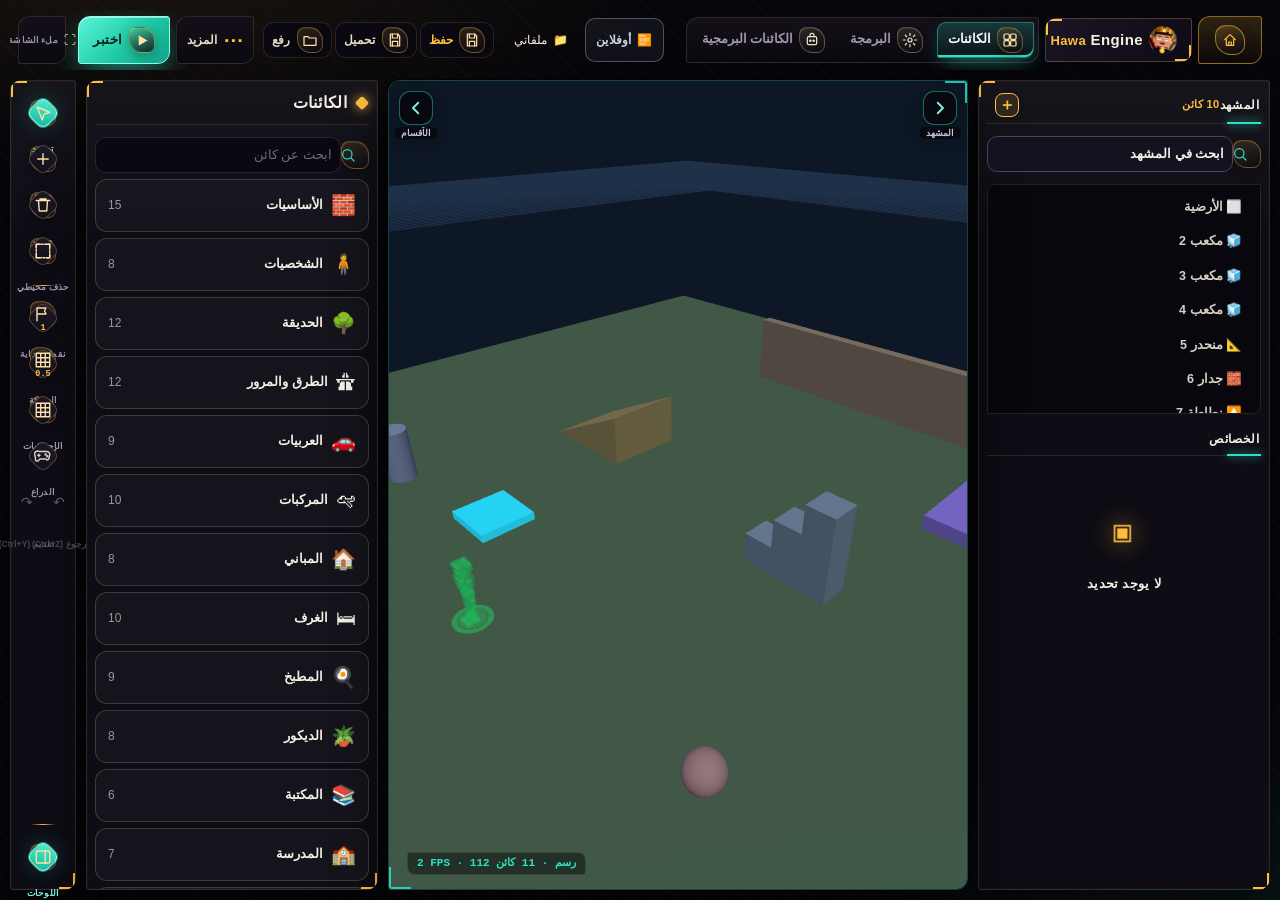
==== build.html @ 1b5aeb1d "Add files via upload" ====
<!DOCTYPE html>
<html lang="ar" dir="rtl">
<head>
<meta charset="utf-8">
<meta name="viewport" content="width=device-width,initial-scale=1,maximum-scale=1,user-scalable=no,viewport-fit=cover">
<meta name="mobile-web-app-capable" content="yes">
<meta name="apple-mobile-web-app-capable" content="yes">
<meta name="apple-mobile-web-app-status-bar-style" content="black-translucent">
<title>Build</title>
<script>(function(){if(/[?&]test(mode)?(&|=|$)/.test(location.search)){try{sessionStorage.removeItem("hawa_test_ok")}catch(e){}location.replace("build.html");}})();</script>
<link rel="icon" type="image/png" href="favicon.png">
<link rel="icon" type="image/png" sizes="32x32" href="favicon-32.png">
<link rel="apple-touch-icon" href="favicon-180.png">
<meta name="description" content="Hawa Engine — محرك ألعاب مصري لبناء وتشغيل ألعاب 3D أونلاين وأوفلاين بسهولة.">
<meta property="og:title" content="Hawa Engine">
<meta property="og:description" content="محرك ألعاب مصري — بناء وتشغيل ألعاب ثلاثية الأبعاد مع دعم الأونلاين.">
<meta property="og:image" content="favicon.png">
<meta property="og:type" content="website">
<meta name="twitter:card" content="summary">
<meta name="twitter:title" content="Hawa Engine">
<meta name="twitter:description" content="محرك ألعاب مصري لبناء وتشغيل ألعاب 3D.">

<link rel="stylesheet" href="style.css">
<script src="hawa-fx.js"></script>
<link rel="manifest" href="manifest.json">
<meta name="theme-color" content="#0b0912">
<meta name="mobile-web-app-capable" content="yes">
<meta name="apple-mobile-web-app-capable" content="yes">
<meta name="apple-mobile-web-app-title" content="Hawa">
<link rel="apple-touch-icon" href="favicon-180.png">
</head>
<body>
<!-- تبديل الواجهة على الموبايل في الاختبار النصفي: بناء مؤقت ⇄ اختبار حي -->
<div id="mobViewSw">
  <button type="button" data-v="build" class="on">وضع البناء المؤقت</button>
  <button type="button" data-v="live">اختبار</button>
</div>

<!-- ================= طبقة البناء (Build) ================= -->
<div id="app">
  <header id="bar">
    <a id="bHome" class="home-btn hawa-icon-btn" href="./" title="الرئيسية"><span class="hawa-ico-frame" data-ic="home"></span><i>الرئيسية</i></a>
    <div class="brand"><span class="logo"><img src="logo.png" alt="Hawa"></span><div><b>Hawa</b> Engine<small>v2.25 · بناء</small></div></div>

    <nav class="tabs" id="secs">
      <button data-sec="objects" class="on"><span data-ic="objects"></span>الكائنات</button>
      <button data-sec="prog"><span data-ic="prog"></span>البرمجة</button>
      <button data-sec="sobj"><span data-ic="sobj"></span>الكائنات البرمجية</button>
    </nav>

    <div class="grow"></div>

    <button id="bPlayNet" type="button" class="playnet-chip" title="حالة المشروع">❓<i>—</i></button>
    <button id="bMyFiles" type="button" title="ملفاتي">📁<i>ملفاتي</i></button>

    <div class="seg seg-proj">
      <button id="bSave" title="حفظ فوري (الحفظ تلقائي دائماً)"><span data-ic="save"></span><i>حفظ</i></button>
      <button id="bProjDown" title="تحميل المشروع"><span data-ic="save"></span><i>تحميل</i></button>
      <button id="bProjUp" title="رفع المشروع"><span data-ic="load"></span><i>رفع</i></button>
    </div>
    <details class="menu" id="barMenu">
      <summary title="المزيد"><span>⋯</span><i>المزيد</i></summary>
      <div class="menu-pop">
        <button id="bSaveMenu" title="حفظ فوري (الحفظ تلقائي دائماً)" data-proxy="bSave"><span data-ic="save"></span><i>حفظ فوري</i></button>
        <button id="bStorage" title="عرض التخزين">💾<i>عرض التخزين</i></button>
        <button id="bConvert" class="go convert-btn" type="button" title="تحويل إلى لعبة">📦<i>تحويل إلى لعبة</i></button>
        <button id="bWipe" class="danger-btn" title="حذف المشروع والبدا من جديد">🗑<i>حذف المشروع والبدا من جديد</i></button>
      </div>
    </details>
    <button id="bTest" class="go" title="اختبر (P)"><span data-ic="play"></span>اختبر</button>
    <button id="bFullscreen" type="button" title="ملء الشاشة">⛶</button>
  </header>

  <!-- شريط الأدوات الجانبي -->
  <nav id="rail">
    <div class="rail-group" id="tools">
      <button data-tool="select" class="on" title="تحديد"><span data-ic="cursor"></span></button>
      <button data-tool="place" title="وضع"><span data-ic="plus"></span></button>
      <button data-tool="delete" title="حذف"><span data-ic="trash"></span></button>
      <button data-tool="boxdel" title="حذف محيطي"><span data-ic="marquee"></span></button>
    </div>
    <div class="rail-group">
      <button id="bSpawns" title="نقط البداية"><span data-ic="flag"></span><span class="snap-l" id="spawnN">0</span></button>
      <button id="bSnap" title="الشبكة"><span data-ic="grid"></span><span class="snap-l">0.5</span></button>
      <button id="bCoordRail" title="الإحداثيات"><span data-ic="grid"></span></button>
      <button id="bPadRail" type="button" class="pad-rail-btn" title="تفعيل الدراع (كونترولر بلايستيشن)"><span class="pad-ico"><svg viewBox="0 0 24 24" aria-hidden="true" fill="none" stroke="currentColor" stroke-width="2" stroke-linecap="round" stroke-linejoin="round"><path d="M7 6h10a4 4 0 0 1 3.9 4.9l-1 4.2A2.5 2.5 0 0 1 17.5 17.5l-1.4-1.6H7.9l-1.4 1.6A2.5 2.5 0 0 1 2.1 15.1l-1-4.2A4 4 0 0 1 7 6z"/><path d="M6.5 9.5v3M5 11h3"/><circle cx="15.5" cy="10" r=".7" fill="currentColor"/><circle cx="17.7" cy="12.2" r=".7" fill="currentColor"/></svg></span><i class="bcap">الدراع</i></button>
      <div class="rail-hist" id="railHist">
        <button id="bUndo" type="button" title="رجوع (Ctrl+Z)" aria-label="رجوع">↶</button>
        <button id="bRedo" type="button" title="تقديم (Ctrl+Y)" aria-label="تقديم">↷</button>
      </div>
      <div id="padStatLine" class="pad-stat-line" hidden></div>
    </div>
    <div class="rail-group bottom">
      <button id="bPar" class="on" title="اللوحات"><span data-ic="panel"></span></button>
    </div>
  </nav>

  <!-- لوحة الأقسام اليسرى -->
  <aside id="dock">
    <div class="dock-head"><span id="dockTitle">الكائنات</span><button type="button" class="m-close" data-m-close aria-label="إغلاق">✕</button></div>
    <div id="mSecs" class="m-secs">
      <button type="button" data-sec="objects" class="on"><span data-ic="objects"></span>الكائنات</button>
      <button type="button" data-sec="prog"><span data-ic="prog"></span>البرمجة</button>
      <button type="button" data-sec="sobj"><span data-ic="sobj"></span>الكائنات البرمجية</button>
    </div>

    <div id="catP">
      <div class="search"><span data-ic="search"></span><input id="q" placeholder="ابحث عن كائن"></div>
      <div id="grid"></div>
    </div>

    <div id="progP" hidden>
      <div class="sub"><span>ملفات البرمجة</span><span id="pCount" class="mut">0</span></div>
      <div class="row">
        <button id="pNew" class="pri">＋ ملف جديد</button>
        <button id="pUp">⬆ رفع</button>
        <button id="pAuto" title="تلقائي">⬇</button>
        <button type="button" id="pNewFolder" class="media-btn mf-newdir" title="مجلد جديد">＋ مجلد</button>
        <button type="button" id="pEnterBtn" class="media-btn" hidden>➕ ادخال</button>
        <button type="button" id="pEnterOk" class="media-btn" hidden disabled>تأكيد (0)</button>
      </div>
      <div id="pCrumb" class="mf-crumb sf-crumb"></div>
      <div id="pList"></div>
    </div>

    <div id="sobjP" hidden>
      <div class="sub"><span>كائنات برمجية</span><span id="sCount" class="mut">0</span></div>
      <div class="row sobj-toolbar">
        <button id="sNew" class="pri">＋ كائن جديد</button>
        <button id="sUp">⬆ رفع</button>
        <button id="sAuto" title="تلقائي">⬇</button>
        <button type="button" id="sNewFolder" class="media-btn mf-newdir" title="مجلد جديد">＋ مجلد</button>
        <button type="button" id="sEnterBtn" class="media-btn" hidden>➕ ادخال</button>
        <button type="button" id="sEnterOk" class="media-btn" hidden disabled>تأكيد (0)</button>
        <button type="button" id="sUnitView" class="unit-viewer-btn" title="عارض الوحدة">عارض الوحده الافتراضيه</button>
      </div>
      <div id="sCrumb" class="mf-crumb sf-crumb"></div>
      <div id="sList"></div>
    </div>
  </aside>

  <!-- منطقة العرض -->
  <main id="vp">
    <canvas id="cv"></canvas>
    <button type="button" id="tglDock" class="pnl-tgl pnl-tgl-l" title="إخفاء / إظهار نافذة الأقسام" aria-label="إخفاء أو إظهار نافذة الأقسام"><svg viewBox="0 0 24 24" aria-hidden="true"><path d="M15 5l-7 7 7 7"/></svg></button>
    <button type="button" id="tglSide" class="pnl-tgl pnl-tgl-r" title="إخفاء / إظهار نافذة المشهد" aria-label="إخفاء أو إظهار نافذة المشهد"><svg viewBox="0 0 24 24" aria-hidden="true"><path d="M15 5l-7 7 7 7"/></svg></button>

    <div id="modeChip" class="chip-top" hidden></div>
    <div id="marqueeBox" hidden></div>

    <div id="gz" hidden>
      <div class="gz-row">
        <div class="gseg">
          <button data-g="move" class="on" title="نقل"><span class="ico" data-ic="move"></span><i>نقل</i></button>
          <button data-g="rotate" title="تدوير"><span class="ico" data-ic="rotate"></span><i>تدوير</i></button>
          <button data-g="scale" title="حجم"><span class="ico" data-ic="scale"></span><i>حجم</i></button>
        </div>
        <div class="gseg">
          <button id="gUp" data-a="up" title="طلوع"><span class="ico" data-ic="up"></span><i>طلوع</i></button>
          <button id="gDown" data-a="down" title="نزول"><span class="ico" data-ic="down"></span><i>نزول</i></button>
          <button id="gVis" data-a="vis" title="إظهار / إخفاء"><span class="ico" data-ic="eye"></span><i id="gVisT">إخفاء</i></button>
        </div>
        <div class="gseg">
          <button id="gParams" title="بارامترات" style="display:none"><span class="ico" data-ic="prog"></span><i>بارامترات</i></button>
          <button id="gDup" title="نسخ"><span class="ico" data-ic="copy"></span><i>نسخ</i></button>
          <button id="gDel" class="red" title="حذف"><span class="ico" data-ic="trash"></span><i>حذف</i></button>
        </div>
      </div>
      <div id="gzHint" class="gz-hint"></div>
    </div>

    <div id="paramPanel" class="param-panel" hidden>
      <div class="param-hd"><span id="paramTitle">بارامترات</span><button type="button" id="paramClose" title="إغلاق">✕</button></div>
      <div id="paramBody" class="param-body"></div>
    </div>
    <div id="coordPanel" class="coord-panel" hidden>
      <div class="cp-blk"><div class="cp-t">📷 الكاميرا</div>
        <div class="cp-row"><b>X</b><span id="kx">0.000</span></div>
        <div class="cp-row"><b>Y</b><span id="ky">0.000</span></div>
        <div class="cp-row"><b>Z</b><span id="kz">0.000</span></div>
      </div>
      <div class="cp-blk"><div class="cp-t">🎯 المحدد</div>
        <div class="cp-row"><b>X</b><span id="cx">0.000</span></div>
        <div class="cp-row"><b>Y</b><span id="cy">0.000</span></div>
        <div class="cp-row"><b>Z</b><span id="cz">0.000</span></div>
        <div class="cp-row mut" id="cName">—</div>
      </div>
      <button type="button" id="dropBtn" class="cp-drop">⬇ إسقاط</button>
      <div id="dropBlk" class="cp-blk" hidden><div class="cp-t">📍 النقطة</div>
        <div class="cp-row"><b>X</b><span id="dx">0.000</span></div>
        <div class="cp-row"><b>Y</b><span id="dy">0.000</span></div>
        <div class="cp-row"><b>Z</b><span id="dz">0.000</span></div>
      </div>
    </div>
    <div id="crosshair" hidden>+</div>

    <div id="stat"></div>
    <div id="tip"></div>
  </main>

  <!-- لوحة المشهد والخصائص اليمين -->
  <aside id="side">
    <div class="sub"><span>المشهد</span><span id="objCount" class="mut">0 كائن</span><button type="button" id="hAddGrp" class="h-add" title="مجموعة جديدة (أب يضم كائنات)">＋</button><button type="button" class="m-close" data-m-close aria-label="إغلاق">✕</button></div>
    <div class="search"><span data-ic="search"></span><input id="hq" placeholder="ابحث في المشهد"></div>
    <div id="hier"></div>
    <div class="sub"><span>الخصائص</span></div>
    <div id="ins"></div>
  </aside>
</div>

<!-- ================= اختيار وضع الاختبار ================= -->
<div id="testChoice" hidden>
  <div class="tc-box">
    <div class="tc-hd">
      <b>وضع الاختبار</b>
      <button type="button" id="tcClose" title="إغلاق">✕</button>
    </div>
    <div class="tc-opts">
      <button type="button" id="tcFull" class="tc-opt">
        <span class="tc-ico">⛶</span>
        <span class="tc-title">اختبار ملء الشاشة</span>
      </button>
      <button type="button" id="tcBuild" class="tc-opt tc-opt-main">
        <span class="tc-ico">🗗</span>
        <span class="tc-title">اختبار مع شاشة البناء</span>
      </button>
    </div>
  </div>
</div>

<!-- ================= طبقة الاختبار (منفصلة تماماً) ================= -->
<div id="play" hidden>
  <div id="pvp"></div>
  <div id="pTop">
    <button id="pExit" class="stop"><span data-ic="stop"></span>خروج للبناء<kbd>P</kbd></button>
    <button type="button" id="pPopOut" class="p-dock-btn" title="فتح كنافذة مستقلة" hidden>⧉↗</button>
  </div>
  <div id="pHud">
    <div class="chip msg" id="pMsg" hidden></div>
  </div>
  <div id="pPrompt" class="prompt" hidden></div>
  <div id="pFps"></div>
  <div id="pHelp" hidden></div>
  <button type="button" id="pMic" title="المايك">
    <span class="mic-ico" aria-hidden="true">
      <svg class="r" viewBox="0 0 24 24" fill="none" stroke-width="2" stroke-linecap="round" stroke-linejoin="round"><path d="M12 1a3 3 0 0 0-3 3v8a3 3 0 0 0 6 0V4a3 3 0 0 0-3-3z"/><path d="M19 10v2a7 7 0 0 1-14 0v-2"/><line x1="12" y1="19" x2="12" y2="23"/><line x1="8" y1="23" x2="16" y2="23"/><line x1="4" y1="4" x2="20" y2="20"/></svg>
      <svg class="g" viewBox="0 0 24 24" fill="none" stroke-width="2" stroke-linecap="round" stroke-linejoin="round"><path d="M12 1a3 3 0 0 0-3 3v8a3 3 0 0 0 6 0V4a3 3 0 0 0-3-3z"/><path d="M19 10v2a7 7 0 0 1-14 0v-2"/><line x1="12" y1="19" x2="12" y2="23"/><line x1="8" y1="23" x2="16" y2="23"/></svg>
    </span>
    <kbd>B</kbd>
    <span class="mic-lbl">مكتوم</span>
    <span class="mic-bar"><i></i></span>
  </button>
  <div id="padSelfWarn" class="pad-self-warn" hidden>تم انقطاع اتصال الدراع قم بتوصيله الان</div>
  <div id="padWarnList" class="pad-warn-list" hidden></div>
  <div id="pResize" class="p-resize" hidden title="تغيير الحجم"></div>
</div>

<!-- ================= محرر الملفات ================= -->
<div id="ed" hidden>
  <div class="box">
    <div class="eh">
      <span id="edKind" class="tag">ملف برمجة</span>
      <input id="edName" placeholder="اسم الملف">
      <span class="grow"></span>
      <button type="button" id="edS" class="pri" onclick="try{window.__hawaSaveEd&&window.__hawaSaveEd()}catch(e){alert(e)}"><span data-ic="save"></span>حفظ</button>
      <button type="button" id="edD" class="red" title="حذف" onclick="try{window.__hawaDelEd&&window.__hawaDelEd()}catch(e){alert(e)}"><span data-ic="trash"></span></button>
      <button type="button" id="edX" title="إغلاق" onclick="try{window.__hawaCloseEd&&window.__hawaCloseEd()}catch(e){alert(e)}">✕</button>
    </div>
    <div id="edSaveMsg" role="status"></div>
    <div class="ed-tools"><button type="button" id="edClear" class="ed-clear" title="مسح الكود المكتوب">🧹 مسح الكود المكتوب</button></div>
    <div class="ed-wrap"><div id="edGut" class="ed-gut" aria-hidden="true"></div><textarea id="edT" spellcheck="false" wrap="off"></textarea></div>
  </div>
</div>
<input type="file" id="fl" accept="*/*" multiple hidden>
<div id="storageModal" hidden>
  <div class="storage-box">
    <div class="storage-hd"><b>التخزين المحلي</b><button type="button" id="storageClose">✕</button></div>
    <div id="storageBody" class="storage-body"></div>
  </div>
</div>
<input type="file" id="flProj" accept="*/*" hidden>

<!-- واجهة الموبايل -->
<div id="mBar" hidden>
  <button type="button" id="mDockBtn" aria-label="قائمة الكائنات والبرمجة"><span>☰</span><i>القائمة</i></button>
  <button type="button" id="mSideBtn" aria-label="المشهد والخصائص"><span>📋</span><i>المشهد</i></button>
  <button type="button" id="mStorageAct" hidden class="m-storage-act" aria-label="تفعيل التخزين"><span>📂</span><i>تفعيل التخزين</i></button>
  <span class="m-grow"></span>
  <button type="button" id="mMoreBtn" aria-label="المزيد"><span>⋯</span><i>المزيد</i></button>
  <button type="button" id="mTestBtn" class="go" aria-label="اختبر"><span>▶</span><i>اختبر</i></button>
</div>
<div id="mOverlay"></div>
<div id="mMore">
  <div class="mm-hd"><b>المزيد</b><button type="button" data-m-close aria-label="إغلاق">✕</button></div>
  <div class="mm-grid">
    <a id="mmHome" class="mm-home hawa-icon-btn" href="./"><span class="hawa-ico-frame" data-ic="home"></span>الرئيسية</a>
    <button type="button" data-proxy="bPlayNet"><span>🌐</span>أونلاين / أوفلاين</button>
    <button type="button" data-proxy="bSave"><span>💾</span>حفظ</button>
    <button type="button" data-proxy="bStorage"><span>🗂</span>عرض التخزين</button>
    <button type="button" data-proxy="bMyFiles"><span>📁</span>ملفاتي</button>
    <button type="button" data-proxy="bProjDown"><span>⬇</span>تحميل المشروع</button>
    <button type="button" data-proxy="bProjUp"><span>⬆</span>رفع المشروع</button>
    <button type="button" data-proxy="bConvert" class="mm-convert"><span>📦</span>تحويل إلى لعبة</button>
    <button type="button" data-proxy="bFullscreen"><span>⛶</span>ملء الشاشة</button>
    <button type="button" data-proxy="bWipe" class="mm-danger"><span>🗑</span>حذف المشروع والبدا من جديد</button>
  </div>
</div>
<div id="mTouch" hidden>
  <div id="mJoy"><i id="mJoyKnob"></i></div>
  <div id="mAct">
    <button type="button" id="mJump">قفز</button>
    <button type="button" id="mRun">جري</button>
  </div>
</div>


<div id="myFilesModal" class="hawa-modal" hidden>
    <div class="mf-panel">
      <div class="mf-hd">
        <h3 id="mfTitle">ملفاتي</h3>
        <button type="button" id="mfClose" title="إغلاق">✕</button>
      </div>
      <div class="mf-tools">
        <input type="search" id="mfSearch" placeholder="بحث بالاسم…" autocomplete="off">
        <label class="media-btn mf-up">⬆ رفع<input type="file" id="mfUpload" multiple accept="image/*,audio/*,video/*,.pdf,application/pdf" hidden></label>
        <button type="button" id="mfNewFolder" class="media-btn mf-newdir" hidden>＋ مجلد</button>
        <button type="button" id="mfEnterBtn" class="media-btn" hidden>➕ ادخال</button>
      </div>
      <div id="mfCrumb" class="mf-crumb"></div>
      <div id="mfFilters" class="mf-filters">
        <button type="button" class="mf-chip" data-mf-kind="audio">🔊 الأصوات</button>
        <button type="button" class="mf-chip" data-mf-kind="image">🖼 الصور</button>
        <button type="button" class="mf-chip" data-mf-kind="video">🎬 الفيديوهات</button>
        <button type="button" class="mf-chip" data-mf-kind="other">📎 أخرى</button>
      </div>
      <p id="mfHint" hidden></p>
      <div id="mfList" class="mf-list"></div>
      <div class="mf-ft">
        <span class="mut small" id="mfCount">0 ملف</span>
        <button type="button" id="mfEnterOk" hidden disabled>تأكيد (0)</button>
        <button type="button" id="mfCancelPick" hidden>إلغاء الاختيار</button>
      </div>
    </div>
  </div>
<div id="spawnsModal" class="hawa-modal" hidden>
    <div class="sp-panel">
      <div class="sp-hd">
        <h3>نقط البداية</h3>
        <button type="button" id="spClose">✕</button>
      </div>
      <div class="sp-body">
        <section class="sp-half" id="spOffSection">
          <h4>🟢 أوفلاين </h4>
          <div id="spOffList" class="sp-list"></div>
          <button type="button" class="go" id="spOffPlace">وضع نقطة أوفلاين</button>
        </section>
        <section class="sp-half" id="spOnSection">
          <h4>🔴 أونلاين <span class="mut small" id="spOnCount">(0/8)</span></h4>
          <div id="spOnList" class="sp-list"></div>
          <button type="button" class="go" id="spOnPlace">وضع نقطة أونلاين</button>
        </section>
      </div>
      <div class="sp-ft" style="flex-direction:column;align-items:stretch;gap:10px">
        <div id="spRoomSettings" class="sp-room-set" hidden>
          <div style="font-weight:800;font-size:12px;margin-bottom:6px;color:#c4b5fd">إعدادات الرووم (أونلاين)</div>
          <label class="sp-ai" style="display:flex;align-items:center;gap:8px;flex-wrap:wrap">
            <input type="checkbox" id="spMinEnable"> تفعيل حد أدنى للانضمام
            <span class="mut small" id="spMinHint"></span>
          </label>
          <label class="sp-ai" style="display:flex;align-items:center;gap:8px;flex-wrap:wrap;margin-top:4px">
            حد أدنى للاعبين
            <input type="number" id="spMinPlayers" min="2" max="7" value="2" style="width:64px;padding:4px 6px;border-radius:6px;border:1px solid #3a3150;background:#0a0810;color:#f4efe4">
            <span class="mut small">(من 2 وأقل من عدد نقاط البداية — 1 = أوفلاين)</span>
          </label>
          <label class="sp-ai" style="display:flex;align-items:center;gap:8px;margin-top:4px">
            <input type="checkbox" id="spFillExact"> الحد = عدد النقاط
            <span class="mut small">الرووم لازم يتملي بكل نقاط البداية</span>
          </label>
          <div class="mut small" id="spRoomSummary" style="margin-top:4px;color:#a5b4fc"></div>
        </div>
      </div>
    </div>
  </div>

<div id="padGate" class="pad-gate" hidden>
  <div class="pg-box">
    <div class="pg-hd"><b>🎮 انتظار الدراع</b></div>
    <div id="padGateStatus" class="pg-status"></div>
        <div id="padGateList" class="pg-list"></div>
    <button type="button" id="padGateCancel" class="pg-cancel">إلغاء</button>
  </div>
</div>
<script src="three.min.js"></script>
<script src="jszip.min.js"></script>
<script src="peerjs.min.js"></script>
<script src="engine.js"></script>
<script>
(function(){var m=document.getElementById('barMenu');if(!m)return;
document.addEventListener('pointerdown',function(e){if(m.open&&!m.contains(e.target))m.removeAttribute('open')});
m.addEventListener('click',function(e){if(e.target.closest('.menu-pop button'))setTimeout(function(){m.removeAttribute('open')},0)});
document.addEventListener('keydown',function(e){if(e.key==='Escape')m.removeAttribute('open')});})();
</script>
<script>
(function(){function go(e){var a=e.currentTarget;e.preventDefault();try{var s=document.getElementById('bSave');if(s)s.click()}catch(_){}
setTimeout(function(){location.href=a.getAttribute('href')},120)}
['bHome','mmHome'].forEach(function(id){var el=document.getElementById(id);if(el)el.addEventListener('click',go)})})();
</script>
<script>
(function(){
  var SEL=['#rail button[title]','#bar > button[title]','#bar .seg button[title]','.pnl-tgl[title]','#progP .row button[title]','#sobjP .row button[title]'];
  function addCaps(){
    document.querySelectorAll(SEL.join(',')).forEach(function(b){
      if(b.querySelector('i')) return;
      var tx=''; b.childNodes.forEach(function(n){ if(!(n.nodeType===1 && n.classList && n.classList.contains('snap-l'))) tx+=n.textContent||''; });
      if(tx.replace(/\s+/g,'').length>2) return;
      var title=(b.getAttribute('title')||'').trim();
      if(b.id==='tglDock') title='الأقسام'; else if(b.id==='tglSide') title='المشهد';
      if(!title||b.classList.contains('m-close')||title.indexOf('إغلاق')>=0) return;
      var cap=document.createElement('i'); cap.className='bcap'; cap.textContent=title;
      b.appendChild(cap);
    });
  }
  addCaps();
})();
</script>
</body>
</html>
---- style.css ----
:root{
  --bg:#06050a;--pan:#0e0c14;--pan2:#14111c;--card:#1b1726;--card2:#272035;
  --line:rgba(255,214,150,.13);--line2:rgba(255,214,150,.24);
  --tx:#f4efe4;--mu:#a199ae;--acc:#2de2c4;--gold:#ffbe3d;
  --ok:#2fd27a;--okbg:rgba(47,210,122,.12);--okbd:rgba(47,210,122,.55);
  --bad:#ff4d6d;--badbg:rgba(255,77,109,.10);--badbd:rgba(255,77,109,.5);
  --r:12px;--shadow:0 12px 34px rgba(0,0,0,.42)
}
*{box-sizing:border-box;margin:0;padding:0}
[hidden]{display:none!important}
html,body{height:100%;overflow:hidden;background:var(--bg);color:var(--tx);font:13px/1.55 Cairo,Tahoma,"Segoe UI",sans-serif;user-select:none}

/* ================= سكرول موحّد لكل المحرك ================= */
*{scrollbar-width:thin;scrollbar-color:#3d3454 transparent}
*::-webkit-scrollbar{width:8px;height:8px}
*::-webkit-scrollbar-track{background:transparent}
*::-webkit-scrollbar-thumb{background:#3d3454;border-radius:8px;border:2px solid transparent;background-clip:padding-box}
*::-webkit-scrollbar-thumb:hover{background:#52486e;background-clip:padding-box}
*::-webkit-scrollbar-corner{background:transparent}

/* نافذة تأكيد الإعدادات الافتراضية */
.hawa-confirm-ov{
  position:fixed;inset:0;z-index:9999;display:flex;align-items:center;justify-content:center;
  background:rgba(0,0,0,.62);backdrop-filter:blur(4px);-webkit-backdrop-filter:blur(4px);
  direction:rtl;font:13px/1.55 Cairo,Tahoma,"Segoe UI",sans-serif;
}
.hawa-confirm-box{
  width:min(420px,92vw);background:linear-gradient(180deg,#1b1726,#120f1a);
  border:1px solid rgba(255,214,150,.22);border-radius:16px;padding:20px 22px;
  color:#f4efe4;box-shadow:0 24px 70px rgba(0,0,0,.55);
}
.hawa-confirm-title{font-weight:800;font-size:15px;color:#2de2c4;margin-bottom:10px}
.hawa-confirm-msg{color:#cfc7d8;line-height:1.75;margin-bottom:16px}
.hawa-confirm-msg b{color:#ffbe3d}
.hawa-confirm-actions{display:flex;gap:8px;flex-wrap:wrap;justify-content:flex-start}
.hawa-confirm-actions button{
  font:inherit;color:#f4efe4;background:transparent;border:1px solid rgba(255,214,150,.2);
  border-radius:9px;padding:8px 14px;cursor:pointer;
}
.hawa-confirm-actions button:hover{background:rgba(255,214,150,.1)}
.hawa-confirm-actions button.ok{
  background:rgba(47,210,122,.14);border-color:rgba(47,210,122,.55);color:#2fd27a;font-weight:700;
}
.hawa-confirm-actions button.ok:hover{background:rgba(47,210,122,.22)}


svg{display:block}

/* ================= الشكل العام ================= */
#app{
  display:grid;
  grid-template-rows:var(--bar-h,60px) 1fr;
  grid-template-columns:var(--rail-w,62px) minmax(0,var(--dock-w,300px)) minmax(0,1fr) minmax(0,var(--side-w,300px));
  grid-template-areas:"bar bar bar bar" "rail dock vp side";
  height:100vh;height:100dvh;direction:ltr;
  min-width:0;min-height:0;
}
body.noside #app{--side-w:0px;grid-template-columns:var(--rail-w,62px) minmax(0,var(--dock-w,300px)) minmax(0,1fr) 0}
body.noside #side{display:none;width:0;min-width:0;overflow:hidden;padding:0;border:0}
#app>*{direction:rtl}
#bar{grid-area:bar}
#rail{grid-area:rail}
#dock{grid-area:dock}
#vp{grid-area:vp}
#side{grid-area:side}

/* ---- الشريط العلوي ---- */
#bar{display:flex;align-items:center;gap:8px;padding:0 10px;background:linear-gradient(180deg,#17121f,#0b0910);border-bottom:1px solid var(--line);white-space:nowrap;overflow-x:auto;overflow-y:hidden;min-width:0;scrollbar-width:none}
#bar::-webkit-scrollbar{display:none}
#bar > *{flex-shrink:0}
#bar .tabs,#bar .seg{flex-shrink:1;min-width:0}
#bar button i{max-width:7em;overflow:hidden;text-overflow:clip}
.grow{flex:1;min-width:8px}
.brand{display:flex;align-items:center;gap:10px}
.brand .logo{width:36px;height:36px;display:grid;place-items:center;border-radius:10px;background:transparent;border:0;color:var(--gold);font-size:18px;overflow:hidden;padding:0}
.brand .logo img{width:100%;height:100%;object-fit:contain;display:block;filter:drop-shadow(0 0 8px rgba(255,190,61,.4))}
.brand b{color:var(--acc);font-weight:800}
.brand div{font-size:14px;line-height:1.2}
.brand small{display:block;color:var(--mu);font-size:11px}
.tabs{display:flex;gap:4px;padding:4px;background:#0a0810;border:1px solid var(--line);border-radius:12px}
.seg{display:flex;align-items:center;gap:2px;padding:3px;background:#0a0810;border:1px solid var(--line);border-radius:12px}

button{font:inherit;color:var(--tx);background:transparent;border:1px solid transparent;border-radius:9px;padding:6px 11px;cursor:pointer;display:inline-flex;align-items:center;justify-content:center;gap:6px;white-space:nowrap;transition:background .15s,border-color .15s,color .15s,transform .05s}
button:hover{background:rgba(255,214,150,.1)}
button:active{transform:translateY(1px)}
button:focus-visible{outline:2px solid var(--acc);outline-offset:1px}
button svg{width:16px;height:16px;flex:none}
button i{font-style:normal;font-size:12px}
button.on{background:rgba(45,226,196,.15);color:#c8fff4;border-color:rgba(45,226,196,.5)}
button.pri{background:linear-gradient(180deg,#1d4a45,#123733);border-color:rgba(45,226,196,.42)}
button.pri:hover{border-color:var(--acc)}
button.red{color:#ff9fb0}
button.red:hover{background:var(--badbg);border-color:var(--badbd)}
button.ok{background:var(--okbg);border-color:var(--okbd);color:#9ff5c6}
button.ok:hover{background:rgba(47,210,122,.22)}
button.bad{background:var(--badbg);border-color:var(--badbd);color:#ffb3c1}
button.bad:hover{background:rgba(255,77,109,.2)}
button.stop{background:linear-gradient(180deg,#9b1d3c,#6e1429);border-color:#ff7c93;color:#fff}
kbd{font:600 10px/1 Consolas,monospace;direction:ltr;display:inline-block;padding:3px 6px;border:1px solid var(--line2);border-bottom-width:2px;border-radius:6px;background:#0d0a13;color:var(--mu)}
.tag{display:inline-block;font-size:10.5px;padding:1px 7px;border-radius:999px;background:rgba(255,190,61,.14);color:var(--gold);border:1px solid rgba(255,190,61,.3)}
.mut{color:var(--mu)}

#bTest{padding:7px 18px;font-weight:800;font-size:13.5px;background:linear-gradient(180deg,#2fd27a,#0d9459);border-color:#5ff0a4;color:#fff;box-shadow:0 8px 22px rgba(47,210,122,.3)}
#bTest svg{width:13px;height:13px;fill:currentColor;stroke-width:0}
#bTest:hover{background:linear-gradient(180deg,#3ce48a,#0fa865)}

/* ---- شريط الأدوات ---- */
#rail{display:flex;flex-direction:column;align-items:center;gap:10px;padding:10px 0;background:var(--pan);border-inline-end:1px solid var(--line)}
.rail-group{display:flex;flex-direction:column;gap:4px;padding:4px;background:#0a0810;border:1px solid var(--line);border-radius:14px}
.rail-group.bottom{margin-top:auto}
#rail button{width:44px;height:44px;padding:0;flex-direction:column;gap:0;border-radius:11px;position:relative}
#rail button svg{width:19px;height:19px}
#rail .snap-l{position:absolute;bottom:2px;font:700 9px/1 Consolas,monospace;color:var(--mu)}
#rail button[title]:hover::after{content:attr(title);position:absolute;inset-inline-start:56px;top:50%;transform:translateY(-50%);white-space:nowrap;background:#100d17;border:1px solid var(--line2);color:var(--tx);padding:4px 9px;border-radius:7px;font-size:11.5px;pointer-events:none;z-index:9;box-shadow:var(--shadow)}

/* ---- اللوحة اليسرى ---- */
#dock,#side{background:var(--pan);overflow-y:auto;overflow-x:hidden;padding:12px;display:flex;flex-direction:column;gap:10px;scrollbar-width:thin;scrollbar-color:#3d3454 transparent;min-width:0;width:auto}
#dock{border-inline-end:1px solid var(--line)}
#side{border-inline-start:1px solid var(--line)}
.dock-head{font-size:15px;font-weight:800;color:var(--tx);padding:2px 2px 0}
.sub{display:flex;justify-content:space-between;align-items:center;font-size:11.5px;font-weight:700;letter-spacing:.3px;color:var(--mu);text-transform:uppercase;padding:4px 2px 0}
.search{position:relative;display:flex;align-items:center}
.search svg{position:absolute;inset-inline-start:10px;width:14px;height:14px;color:var(--mu);pointer-events:none}
.search input{width:100%;padding-inline-start:32px;border-radius:10px;padding-block:7px}
.hint{font-size:11.5px;line-height:1.75;color:var(--mu);padding:6px 4px}
.row{display:flex;gap:6px;flex-wrap:wrap}
.row button{flex:1}
.row button:last-child{flex:0 0 auto;padding-inline:10px}

#grid h5{color:var(--acc);font-size:11.5px;margin:12px 2px 6px;font-weight:700;letter-spacing:.2px}
#grid .g{display:grid;grid-template-columns:1fr 1fr;gap:7px}
#grid .g button{flex-direction:column;gap:3px;padding:12px 4px;background:var(--card);border-color:var(--line);color:var(--tx);font-size:12px}
#grid .g button:hover{border-color:var(--acc);background:var(--card2)}
#grid .g button.on{border-color:var(--acc);background:rgba(45,226,196,.14)}
#grid .g span{font-size:22px;line-height:1.2}

/* ---- بطاقات الملفات (برمجة + كائنات برمجية) — صف بحد أقصى 3 ---- */
#pList,#sList{
  display:grid;
  grid-template-columns:repeat(3,minmax(0,1fr)) !important;
  gap:10px;
  margin-top:8px;
  max-height:min(56vh,460px);
  overflow-y:auto;
  overflow-x:hidden;
  padding:4px 2px 8px;
  scrollbar-width:thin;
}
#pList::-webkit-scrollbar,#sList::-webkit-scrollbar{width:6px}
#pList::-webkit-scrollbar-thumb,#sList::-webkit-scrollbar-thumb{background:#3a3550;border-radius:4px}
.pcard{background:var(--card);border:1px solid var(--line);border-radius:12px;padding:10px 8px 9px;display:flex;flex-direction:column;align-items:center;gap:6px;transition:border-color .15s,background .15s,transform .12s,box-shadow .15s;cursor:pointer;min-width:0;text-align:center;box-shadow:0 2px 8px rgba(0,0,0,.12)}
.pcard:hover{border-color:var(--line2);transform:translateY(-1px);box-shadow:0 4px 14px rgba(0,0,0,.18)}
.pc-top{display:flex;align-items:center;justify-content:center;gap:6px;width:100%}
.pc-ico{font-size:24px;line-height:1.1}
.pc-name{width:100%;font-weight:700;line-height:1.25;overflow:hidden;display:-webkit-box;-webkit-line-clamp:2;-webkit-box-orient:vertical;word-break:break-word;max-height:2.6em;font-size:12.5px}
.pc-meta{font-size:10.5px;color:var(--mu);width:100%;line-height:1.35}
.pc-btns{display:flex;gap:4px;flex-wrap:wrap;justify-content:center;width:100%}
.pc-btns button{flex:1 1 auto;padding:5px 5px;font-size:11px;min-width:0;border-radius:8px}
.pc-btns button.red{flex:0 0 auto}
.pc-btns button i{display:none}
.dot{width:8px;height:8px;border-radius:50%;flex:none;background:#7d7690;box-shadow:0 0 0 3px rgba(100,116,139,.18)}
.pcard.is-on{background:var(--okbg);border-color:var(--okbd)}
.pcard.is-on .dot{background:var(--ok);box-shadow:0 0 0 3px rgba(47,210,122,.22),0 0 10px rgba(47,210,122,.7)}
.pcard.is-on .pc-meta em:first-child{color:#9ff5c6}
.pcard.is-off{background:var(--badbg);border-color:var(--badbd)}
.pcard.is-off .dot{background:var(--bad);box-shadow:0 0 0 3px rgba(255,77,109,.2)}
.pcard.is-off .pc-meta em:first-child{color:#ffb3c1}
#sList .pcard.is-on{background:rgba(45,226,196,.1);border-color:rgba(45,226,196,.5)}
.pcard .tag{font-size:9px;padding:1px 4px;border-radius:4px;background:rgba(45,226,196,.15);color:#7ff0dc}

/* مستطيل الحذف المحيطي */
#marqueeBox{position:absolute;pointer-events:none;z-index:25;border:1.5px dashed rgba(255,77,109,.95);background:rgba(255,77,109,.12);border-radius:2px}

#dock code,#side code{background:#0b0910;padding:0 5px;border-radius:5px;color:#c8fff4;direction:ltr;display:inline-block}

input,select,textarea{font:inherit;color:var(--tx);background:#0b0910;border:1px solid #3a3150;border-radius:8px;padding:5px 9px;user-select:text;min-width:0}
input:focus,select:focus,textarea:focus{outline:1px solid var(--acc);border-color:transparent}
input[type=number]{direction:ltr;text-align:left}

/* ---- المشهد ---- */
#hier{max-height:210px;overflow-y:auto;border:1px solid var(--line);border-radius:var(--r);background:#0a0810;padding:4px}
#hier div{padding:5px 9px;cursor:pointer;white-space:nowrap;overflow:hidden;border-radius:7px}
#hier .fs{display:inline-block;white-space:nowrap;vertical-align:middle;max-width:none}
#hier div:hover{background:#241c33}
#hier div.on{background:rgba(45,226,196,.2);color:#c8fff4}
#hier div.dim{opacity:.55}

/* ---- الخصائص ---- */
.empty{text-align:center;padding:28px 10px;color:var(--mu)}
.empty span{font-size:30px}
.empty p{color:var(--tx);font-weight:700;margin-top:6px}
.empty small{font-size:11.5px}
.ih{display:flex;gap:8px;align-items:center;font-size:20px}.ih input{flex:1;font-size:13px}
.cp{background:var(--card);border:1px solid var(--line);border-radius:var(--r);padding:9px 10px}
.cp h4{color:var(--acc);font-size:12px;margin-bottom:6px;font-weight:700}
.r{display:flex;align-items:center;gap:7px;margin:4px 0;color:var(--mu);font-size:12px}
.r b{width:58px;font-weight:600;color:var(--mu);font-size:12px;flex:none}
.r b.pl{width:auto;flex:0 0 112px;line-height:1.3}
.r label{display:flex;align-items:center;gap:3px;flex:1;color:var(--mu);font-size:11px;direction:ltr}
.r label input{width:100%}
.r input[type=color]{padding:2px;height:28px;width:60px}
label.r{color:var(--tx)}
.sr{display:flex;justify-content:space-between;align-items:center;padding:3px 0;font-size:12px}.sr button{padding:1px 8px}
.acts{display:grid;grid-template-columns:repeat(3,1fr);gap:6px}
.acts button{flex-direction:column;gap:4px;padding:9px 4px;background:var(--card);border-color:var(--line);font-size:11px}
.acts button:hover{border-color:var(--acc)}
.acts button.red{grid-column:span 3}
.acts button svg{width:17px;height:17px}

/* ================= منطقة العرض ================= */
#vp{position:relative;overflow:hidden;background:#09070d}
#cv{position:absolute;inset:0;width:100%;height:100%;display:block;outline:0}
.chip-top{position:absolute;top:12px;inset-inline-start:12px;padding:5px 12px;border-radius:999px;background:rgba(8,6,12,.7);border:1px solid var(--line2);font-size:12px;font-weight:700;backdrop-filter:blur(6px);pointer-events:none;z-index:3}
#gz{position:absolute;display:flex;flex-direction:column;align-items:center;gap:6px;transform:translate(-50%,-100%);z-index:5;white-space:nowrap}
.gz-row{display:flex;gap:6px;padding:6px;background:rgba(10,8,15,.92);border:1px solid rgba(45,226,196,.42);border-radius:15px;backdrop-filter:blur(8px);box-shadow:var(--shadow)}
.gseg{display:flex;gap:2px;padding:3px;background:#0a0810;border:1px solid var(--line);border-radius:11px}
#gz button{padding:5px 8px;flex-direction:column;gap:3px;min-width:46px;font-size:11px;color:var(--mu);border-radius:8px}
#gz button svg{width:17px;height:17px}
#gz button i{font-size:10.5px;color:inherit}
#gz button:hover{color:var(--tx)}
#gz button.on{color:#c8fff4;background:rgba(45,226,196,.18);border-color:rgba(45,226,196,.5)}
#gz .red{color:#ff9fb0}
.gz-hint{padding:4px 12px;border-radius:999px;background:rgba(8,6,12,.75);border:1px solid var(--line);font-size:11px;color:#d8d0c2}
#stat{position:absolute;bottom:10px;inset-inline-start:12px;font:600 11px/1 Consolas,monospace;color:#7ff0dc;background:rgba(0,0,0,.45);padding:5px 9px;border-radius:7px;pointer-events:none;direction:ltr}
#tip{position:absolute;bottom:10px;left:50%;transform:translateX(-50%);font-size:12px;color:#efe8da;background:rgba(8,6,12,.78);border:1px solid var(--line2);padding:5px 14px;border-radius:999px;pointer-events:none;white-space:nowrap;max-width:88%;overflow:hidden;text-overflow:clip;z-index:4}

/* ================= طبقة الاختبار (منفصلة) ================= */
#play{position:fixed;inset:0;background:#09070d;z-index:20;direction:rtl}
#pvp{position:absolute;inset:0}
#pvp canvas{position:absolute;inset:0;width:100%;height:100%;display:block;outline:0}
#pTop{position:absolute;top:14px;inset-inline-start:14px;display:flex;gap:6px;z-index:2}
#pTop button{background:rgba(8,6,12,.72);border-color:var(--line2);backdrop-filter:blur(6px);padding:7px 12px}
#pTop button:hover{background:rgba(30,41,59,.88)}
#pHud{position:absolute;top:14px;left:50%;transform:translateX(-50%);display:flex;flex-direction:column;align-items:center;gap:7px;pointer-events:none;z-index:2}
.chip{padding:6px 16px;background:rgba(8,6,12,.62);border:1px solid var(--line2);border-radius:999px;font-weight:800;font-size:15px;backdrop-filter:blur(6px);box-shadow:var(--shadow)}
.chip.msg{font-size:13px;font-weight:600;color:#efe8da;background:rgba(8,6,12,.78);max-width:70vw;text-align:center}
.prompt{position:absolute;bottom:90px;left:50%;transform:translateX(-50%);padding:8px 16px;border-radius:12px;background:rgba(8,6,12,.8);border:1px solid rgba(45,226,196,.5);color:#c8fff4;font-weight:700;font-size:13px;z-index:2;pointer-events:none;white-space:nowrap}
#pFps{position:absolute;bottom:12px;inset-inline-start:14px;font:600 11px/1 Consolas,monospace;color:#7ff0dc;background:rgba(0,0,0,.45);padding:5px 9px;border-radius:7px;pointer-events:none;z-index:2;direction:ltr}
#pHelp{position:absolute;bottom:12px;left:50%;transform:translateX(-50%);display:flex;gap:9px;align-items:center;flex-wrap:wrap;justify-content:center;font-size:11.5px;color:#d8d0c2;background:rgba(8,6,12,.62);border:1px solid var(--line);padding:6px 13px;border-radius:999px;pointer-events:none;z-index:2;white-space:nowrap}
#pHelp kbd{margin-inline-end:3px}

/* شريط أونلاين أعلى يسار: أيقونة المحرك + مايك */
#pOnlineBar{
  position:fixed;top:12px;left:12px;right:auto;z-index:10050;
  display:none;align-items:center;gap:8px;direction:ltr;
  pointer-events:auto;
}
#pOnlineBar.show{display:flex}
#pMenuBtn{
  width:42px;height:42px;border-radius:12px;padding:0;
  display:inline-flex;align-items:center;justify-content:center;
  background:rgba(8,6,12,.82);border:1.5px solid rgba(255,190,61,.55);
  color:#ffbe3d;font-size:20px;line-height:1;cursor:pointer;
  backdrop-filter:blur(10px);box-shadow:0 8px 22px rgba(0,0,0,.4);
  transition:border-color .15s,box-shadow .15s,transform .12s;
  user-select:none;
}
#pMenuBtn:hover{border-color:#ffe2a6;box-shadow:0 0 0 1px rgba(255,190,61,.4),0 10px 28px rgba(0,0,0,.45);transform:translateY(-1px)}
#pMenuBtn:active{transform:translateY(0)}

/* قائمة بلور */
#pOnlineMenu{
  position:fixed;inset:0;z-index:10060;display:none;
  align-items:center;justify-content:center;
  background:rgba(4,2,10,.45);backdrop-filter:blur(10px);
  -webkit-backdrop-filter:blur(10px);
}
#pOnlineMenu.on{display:flex}
#pOnlineMenu .pom-card{
  width:min(340px,92vw);border-radius:18px;padding:18px 16px 14px;
  background:linear-gradient(165deg,rgba(22,18,36,.92),rgba(10,8,16,.95));
  border:1px solid rgba(255,190,61,.35);
  box-shadow:0 20px 50px rgba(0,0,0,.55),inset 0 1px 0 rgba(255,255,255,.06);
  color:#f4efe4;font-family:Cairo,Tahoma,system-ui,sans-serif;direction:rtl;
}
#pOnlineMenu .pom-head{
  display:flex;align-items:center;gap:10px;margin-bottom:14px;
  padding-bottom:12px;border-bottom:1px solid rgba(255,255,255,.08);
}
#pOnlineMenu .pom-logo{
  width:44px;height:44px;border-radius:50%;display:grid;place-items:center;
  background:transparent;border:0;padding:0;overflow:hidden;
}
#pOnlineMenu .pom-logo img{width:100%;height:100%;object-fit:contain;border-radius:50%;filter:drop-shadow(0 0 12px rgba(255,190,61,.5))}
#pMenuBtn img{width:30px;height:30px;object-fit:contain;border-radius:50%;display:block;filter:drop-shadow(0 0 8px rgba(255,190,61,.45))}
#pMenuBtn{padding:6px}
#pOnlineMenu .pom-title{font-weight:900;font-size:15px;letter-spacing:.02em}
#pOnlineMenu .pom-sub{font-size:11px;opacity:.65;margin-top:2px}
#pOnlineMenu .pom-close{
  margin-inline-start:auto;width:32px;height:32px;border-radius:8px;border:1px solid rgba(255,255,255,.12);
  background:rgba(255,255,255,.04);color:#c8c0b4;cursor:pointer;font-size:16px;
}
#pOnlineMenu .pom-close:hover{background:rgba(255,80,80,.15);border-color:rgba(255,100,100,.4);color:#fecaca}
#pOnlineMenu .pom-list{display:flex;flex-direction:column;gap:8px}
#pOnlineMenu .pom-item{
  display:flex;align-items:center;gap:10px;width:100%;text-align:right;
  padding:12px 14px;border-radius:12px;border:1px solid rgba(255,255,255,.08);
  background:rgba(255,255,255,.03);color:#efe8da;font:800 13px Cairo,system-ui,sans-serif;
  cursor:pointer;transition:background .12s,border-color .12s;
}
#pOnlineMenu .pom-item:hover{background:rgba(255,190,61,.08);border-color:rgba(255,190,61,.3)}
#pOnlineMenu .pom-item .ic{font-size:18px;width:28px;text-align:center}
#pOnlineMenu .pom-item.danger{border-color:rgba(239,68,68,.25)}
#pOnlineMenu .pom-item.danger:hover{background:rgba(239,68,68,.12);border-color:rgba(239,68,68,.45);color:#fecaca}
#pOnlineMenu .pom-item.active{border-color:rgba(34,197,94,.45);background:rgba(34,197,94,.1);color:#86efac}
#pOnlineMenu .pom-hint{margin-top:10px;font-size:11px;opacity:.55;text-align:center}

/* تأكيد خروج */
#pOnlineConfirm{
  position:fixed;inset:0;z-index:10070;display:none;align-items:center;justify-content:center;
  background:rgba(0,0,0,.55);backdrop-filter:blur(6px);
}
#pOnlineConfirm.on{display:flex}
#pOnlineConfirm .poc-card{
  width:min(320px,90vw);padding:18px;border-radius:16px;direction:rtl;
  background:linear-gradient(165deg,#1a1528,#0c0a12);border:1px solid rgba(239,68,68,.4);
  color:#f4efe4;font-family:Cairo,Tahoma,sans-serif;text-align:center;
  box-shadow:0 18px 40px rgba(0,0,0,.5);
}
#pOnlineConfirm .poc-card h3{margin:0 0 8px;font-size:16px;font-weight:900}
#pOnlineConfirm .poc-card p{margin:0 0 16px;font-size:13px;opacity:.8;line-height:1.5}
#pOnlineConfirm .poc-row{display:flex;gap:8px}
#pOnlineConfirm .poc-row button{
  flex:1;padding:10px;border-radius:10px;border:1px solid rgba(255,255,255,.12);
  font:800 13px Cairo,system-ui,sans-serif;cursor:pointer;
}
#pOnlineConfirm .poc-cancel{background:rgba(255,255,255,.06);color:#ddd}
#pOnlineConfirm .poc-ok{background:linear-gradient(135deg,#c0392b,#8b1a1a);border-color:rgba(239,68,68,.5);color:#fff}

/* زر المايك — افتراضي أسفل يمين؛ في الأونلاين يتحول لأيقونة صغيرة أعلى يسار */
#pMic{
  position:fixed;bottom:16px;right:16px;left:auto;z-index:9999;
  display:none;align-items:center;gap:8px;
  padding:10px 16px 10px 14px;border-radius:14px;
  background:rgba(8,6,12,.88);border:2px solid #3d3454;
  color:#efe8da;font:700 13px system-ui,sans-serif;
  cursor:pointer;backdrop-filter:blur(8px);
  box-shadow:0 8px 28px rgba(0,0,0,.45);pointer-events:auto;
  transition:border-color .15s,background .15s,box-shadow .15s;
  user-select:none;-webkit-user-select:none;
}
#pMic.show{display:flex}
#pMic.online-compact{
  position:static;bottom:auto;right:auto;left:auto;
  width:42px;height:42px;padding:0;border-radius:12px;
  justify-content:center;gap:0;
  border-width:1.5px;
}
#pMic.online-compact .mic-bar,
#pMic.online-compact kbd,
#pMic.online-compact .mic-lbl{display:none!important}
#pMic.online-compact .mic-ico{width:22px;height:22px}
#pMic.online-compact .mic-ico svg{width:20px;height:20px}
#pMic .mic-bar{width:46px;height:6px;border-radius:4px;background:#1a2538;overflow:hidden;display:none}
#pMic .mic-bar i{display:block;height:100%;width:0;background:linear-gradient(90deg,#22c55e,#ef4444);transition:width .06s linear}
#pMic.on .mic-bar{display:block}
#pMic:hover{border-color:#2de2c4;background:rgba(15,25,45,.9)}
#pMic.on{border-color:#22c55e;background:rgba(20,40,30,.85);box-shadow:0 0 0 2px rgba(34,197,94,.25),0 8px 24px rgba(0,0,0,.35)}
#pMic.live{border-color:#ef4444;box-shadow:0 0 0 2px rgba(239,68,68,.35),0 8px 28px rgba(239,68,68,.2)}
#pMic .mic-ico{width:22px;height:22px;display:flex;align-items:center;justify-content:center}
#pMic .mic-ico svg{width:20px;height:20px}
#pMic .mic-ico .g{stroke:#22c55e;fill:none}
#pMic .mic-ico .r{stroke:#94a3b8;fill:none}
#pMic.on .mic-ico .g{display:block} #pMic.on .mic-ico .r{display:none}
#pMic:not(.on) .mic-ico .g{display:none} #pMic:not(.on) .mic-ico .r{display:block}
#pMic:not(.on){opacity:.85;border-color:#3d3454;background:rgba(8,6,12,.75);box-shadow:none}
#pMic kbd{font:700 11px Consolas,monospace;direction:ltr;padding:3px 7px;border:1px solid #3d3454;border-bottom-width:2px;border-radius:6px;background:#0d0a13;color:#a199ae}
#pMic.on kbd{border-color:#22c55e;color:#86efac}
#pMic .mic-lbl{font-size:12px;color:#a199ae;font-weight:600}
#pMic.on .mic-lbl{color:#86efac}
#pMic.live .mic-lbl{color:#fca5a5}

/* إخفاء الرئيسية في الأونلاين */
body.online-play #playHome{display:none!important}
body.online-play #pTop{display:none!important}

/* ================= محرر الملفات ================= */
#ed{position:fixed;inset:0;background:rgba(4,2,8,.8);backdrop-filter:blur(4px);z-index:50;display:flex;align-items:center;justify-content:center}
#ed[hidden]{display:none!important}
#ed .eh button{pointer-events:auto!important;cursor:pointer;position:relative;z-index:2}
#edS,#edD,#edX{min-width:44px;min-height:34px}
#ed .box{width:min(920px,94vw);height:min(660px,90vh);background:var(--pan);border:1px solid rgba(45,226,196,.5);border-radius:16px;display:flex;flex-direction:column;padding:12px;gap:10px;box-shadow:var(--shadow)}
.eh{display:flex;gap:8px;align-items:center}
.eh .grow{flex:1}
.eh input{width:260px}
.eh button svg{width:15px;height:15px}
#edT{flex:1;resize:none;direction:ltr;text-align:left;font:13px/1.6 Consolas,monospace;tab-size:2;white-space:pre;border-radius:10px}

/* v2.3 — الكائنات المبرمجة */
.prog-b{display:flex;align-items:center;justify-content:space-between;gap:8px;margin:8px 0;padding:8px 10px;border:1px solid #ff3b4b;background:rgba(255,40,60,.13);border-radius:9px;color:#ff9aa3;font-weight:700;font-size:12.5px}
.prog-b button{background:#e11d2e;color:#fff;border:0;border-radius:7px;padding:6px 10px;font:inherit;font-size:12px;cursor:pointer}
.prog-b button:hover{background:#ff3347}
.ff-list{display:flex;flex-direction:column;gap:5px;margin:0 0 10px}
.ff{display:flex;flex-direction:column;gap:2px;padding:8px 10px;border:1px solid #3a2328;background:rgba(255,40,60,.07);border-radius:8px;cursor:pointer}
.ff:hover{border-color:#ff3b4b;background:rgba(255,40,60,.16)}
.ff span{font-weight:700;color:#ffd7db}.ff em{font-style:normal;font-size:11px;color:#c58b92}
.pbadge{color:#ff6b78;font-size:10.5px;font-weight:700;margin-inline-start:4px}

/* v2.3+ — إحداثيات + صليب الماوس المخفي + شارة أكبر */
.coord-panel{position:absolute;top:52px;inset-inline-start:12px;z-index:4;background:rgba(8,6,12,.88);border:1px solid rgba(45,226,196,.45);border-radius:12px;padding:10px 14px;min-width:140px;backdrop-filter:blur(8px);box-shadow:var(--shadow);font-family:Consolas,monospace;direction:ltr}
.coord-panel .cp-row{display:flex;justify-content:space-between;gap:14px;font-size:13px;line-height:1.7;color:#efe8da}
.coord-panel .cp-row b{color:#2de2c4;min-width:16px}
.coord-panel .cp-row.mut{color:#a199ae;font-size:11.5px;margin-top:4px;border-top:1px solid var(--line);padding-top:4px;font-family:inherit;direction:rtl}
#crosshair{position:absolute;left:50%;top:50%;transform:translate(-50%,-50%);z-index:5;color:#2de2c4;font-size:28px;font-weight:300;pointer-events:none;text-shadow:0 0 6px rgba(45,226,196,.8);line-height:1;user-select:none}
.pbadge{color:#ff6b78;font-size:12.5px;font-weight:800;margin-inline-start:6px;letter-spacing:.2px}

#bCoordAlways.on { background: rgba(34,197,94,.25); border-color: #22c55e; color: #bbf7d0; }
#coordPanel { z-index: 20; }

/* إصلاح: زر الإحداثيات كان مقفول بسبب pointer-events من .chip-top */
#bCoordAlways{pointer-events:auto!important;cursor:pointer}

/* زر وضع الكائن */
#bPick.on{background:rgba(45,226,196,.25)!important;border-color:#2de2c4!important;color:#c8fff4!important}


/* رسالة الحفظ داخل المحرر — فوق كل حاجة */
#edSaveMsg{
  display:none;margin:0;padding:8px 12px;border-radius:10px;font-weight:700;font-size:13px;
  background:rgba(16,185,129,.18);border:1px solid rgba(52,211,153,.55);color:#a7f3d0;text-align:center;
}
#edSaveMsg.show{display:block}
#edSaveMsg.err{background:rgba(244,63,94,.18);border-color:rgba(244,63,94,.55);color:#fecdd3}
/* الـ tip فوق المحرر */
#tip{z-index:60!important}

/* ================= موبايل — واجهة مرتبة بدون تداخل ================= */
html,body{-webkit-text-size-adjust:100%;touch-action:manipulation}
#mBar,#mOverlay,#mTouch,#mBuildHint{display:none}
body.is-mobile #mBar{display:flex}
body.is-mobile #mTouch{display:block}
body.is-mobile.play-on #mAct{display:flex!important}
body.is-mobile:not(.play-on) #mBuildHint{display:block}

@media (max-width:900px),(pointer:coarse){
  :root{--m-safe-b:env(safe-area-inset-bottom,0px);--m-safe-t:env(safe-area-inset-top,0px)}
  body.is-mobile #app{
    grid-template:calc(36px + var(--m-safe-t)) 1fr 48px / 1fr;
    grid-template-areas:"bar" "vp" "rail";
    height:100dvh;height:100vh;
  }
  body.is-mobile #dock,body.is-mobile #side{
    position:fixed;inset:auto 0 0 0;height:min(50dvh,340px);z-index:40;
    transform:translateY(110%);transition:transform .2s ease;
    border-radius:12px 12px 0 0;box-shadow:0 -8px 28px rgba(0,0,0,.4);
    width:100%;font-size:12px;
  }
  body.is-mobile.sheet-dock #dock{transform:translateY(0)}
  body.is-mobile.sheet-side #side{transform:translateY(0);display:block!important}
  body.is-mobile #mOverlay{
    display:block;position:fixed;inset:0;background:rgba(0,0,0,.4);z-index:35;
    opacity:0;pointer-events:none;transition:opacity .15s;
  }
  body.is-mobile.sheet-dock #mOverlay,body.is-mobile.sheet-side #mOverlay{opacity:1;pointer-events:auto}

  body.is-mobile #bar{
    padding:calc(2px + var(--m-safe-t)) 4px 2px;gap:3px;overflow-x:auto;
    -webkit-overflow-scrolling:touch;scrollbar-width:none;min-height:0;
  }
  body.is-mobile #bar::-webkit-scrollbar{display:none}
  body.is-mobile .brand{gap:4px}
  body.is-mobile .brand small,body.is-mobile .brand b{font-size:10px}
  body.is-mobile .brand .logo{width:26px;height:26px;font-size:11px;border-radius:6px;background:transparent;border:0}
  body.is-mobile #bar button i{display:none}
  body.is-mobile #bar button{padding:4px 6px;min-height:28px;height:28px;font-size:10px;border-radius:7px}
  body.is-mobile #bar button svg{width:13px;height:13px}
  body.is-mobile #secs button{padding:4px 6px;font-size:10px;min-height:28px}
  body.is-mobile #bFullscreen{min-width:28px!important;height:28px!important;font-size:13px;padding:0 6px;margin:0}

  body.is-mobile #rail{
    flex-direction:row;justify-content:space-around;align-items:center;
    padding:2px 3px calc(2px + var(--m-safe-b));gap:2px;overflow-x:auto;
    border-top:1px solid var(--line);border-inline-end:0;background:#0b0910;z-index:20;
  }
  body.is-mobile #rail .rail-group{flex-direction:row;gap:2px;margin:0}
  body.is-mobile #rail button{width:34px;height:34px;min-width:34px;border-radius:8px;padding:0}
  body.is-mobile #rail button svg{width:15px;height:15px}
  body.is-mobile #rail .snap-l{font-size:7px}

  body.is-mobile #vp{min-height:0}

  body.is-mobile #coordPanel{top:40px;font-size:10px;max-width:40vw;padding:6px 8px}
  body.is-mobile #tip{bottom:calc(100px + var(--m-safe-b));max-width:70%;font-size:10px;padding:4px 10px;white-space:normal;text-align:center;left:50%;transform:translateX(-50%)}
  body.is-mobile #stat{font-size:9px;bottom:calc(52px + var(--m-safe-b));left:6px}
  body.is-mobile #crosshair{font-size:16px}

  body.is-mobile #pList,body.is-mobile #sList{grid-template-columns:repeat(3,minmax(0,1fr));gap:6px}
  body.is-mobile .pcard{padding:5px 4px}.pcard .nm{font-size:9px}
  body.is-mobile #grid .g{grid-template-columns:repeat(3,1fr);gap:4px}
  body.is-mobile #grid .g button{min-height:48px;padding:6px 3px;font-size:10px}
  body.is-mobile #dock .sub,body.is-mobile #side .sub{font-size:10px;padding:4px 8px}
  body.is-mobile #dock button,body.is-mobile #side button{min-height:28px;padding:4px 7px;font-size:10px}

  body.is-mobile #play #pTop{top:calc(4px + var(--m-safe-t));left:6px}
  body.is-mobile #play #pTop button{min-height:30px;padding:5px 9px;font-size:11px}
  body.is-mobile #pMic{bottom:calc(12px + var(--m-safe-b));transform:scale(.72);transform-origin:bottom right}

  /* طبقة اللمس: جوystick شمال تحت — أزرار يمين تحت بمسافات واضحة */
  #mTouch{position:fixed;inset:0;pointer-events:none;z-index:16}
  #mJoy{
    pointer-events:auto;position:absolute;
    left:max(10px,env(safe-area-inset-left));
    bottom:max(56px,calc(52px + var(--m-safe-b)));
    width:100px;height:100px;border-radius:50%;
    background:rgba(15,23,42,.42);border:2px solid rgba(255,214,150,.4);
    touch-action:none;z-index:17;
  }
  body.is-mobile.play-on #mJoy{bottom:max(18px,calc(14px + var(--m-safe-b)));}
  #mJoyKnob{
    position:absolute;left:50%;top:50%;width:44px;height:44px;margin:-22px 0 0 -22px;
    border-radius:50%;background:rgba(45,226,196,.55);border:2px solid rgba(186,230,253,.85);
    box-shadow:0 2px 10px rgba(0,0,0,.3);
  }
  #mAct{
    pointer-events:none;position:absolute;
    right:max(10px,env(safe-area-inset-right));
    bottom:max(18px,calc(14px + var(--m-safe-b)));
    display:flex;flex-direction:column-reverse;gap:12px;align-items:center;
    z-index:17;
  }
  #mAct button{
    pointer-events:auto;width:58px;height:58px;border-radius:50%;font-weight:800;font-size:11px;
    background:rgba(15,23,42,.55);border:2px solid rgba(255,214,150,.4);color:#f1f5f9;
    touch-action:manipulation;margin:0;
  }
  #mJump{background:rgba(34,197,94,.38);border-color:rgba(74,222,128,.75)}
  #mRun{width:48px;height:48px;font-size:10px;background:rgba(245,158,11,.35);border-color:rgba(251,191,36,.7)}
  #mAct button:active,#mJump.on,#mRun.on{filter:brightness(1.2);transform:scale(.95)}

  body.is-mobile #hawaTouchUI button,
  body.is-mobile #hawa-mobile-joystick .j-jump,
  body.is-mobile #hawa-mobile-joystick .j-run{
    min-width:52px!important;min-height:52px!important;font-size:11px!important;
  }
  /* لو سكربت جوystick ظاهر — أخفي جوystick المحرك */
  body.is-mobile:has(#hawa-mobile-joystick) #mTouch{display:none!important}
}

@media (max-width:480px){
  body.is-mobile #bar .seg:nth-of-type(2){display:none}
  #mJoy{width:92px;height:92px}
  #mJoyKnob{width:40px;height:40px;margin:-20px 0 0 -20px}
  #mAct button{width:54px;height:54px}
  #mRun{width:44px;height:44px}
}

/* أزرار لمس السكربتات (مركبات / ركوب) */
#hawaTouchUI button.on{filter:brightness(1.2);transform:scale(0.96)}
#hawaTouchUI button:active{filter:brightness(1.25)}


/* زر ملء الشاشة — فوق يمين */
#bFullscreen{
  margin-inline-start:6px;min-width:42px;height:40px;padding:0 10px;
  font-size:18px;border:1px solid var(--line2);border-radius:10px;
  background:rgba(15,23,42,.75);color:#efe8da;
}
#bFullscreen:hover{border-color:var(--acc);background:rgba(45,226,196,.12)}
#bFullscreen.on{background:rgba(45,226,196,.22);border-color:var(--acc);color:#c8fff4}
body.is-mobile #bFullscreen{min-width:44px;height:44px}


/* لوحة بارامترات الكائن البرمجي */
.param-panel{
  position:absolute;top:56px;inset-inline-end:12px;z-index:22;
  width:min(300px,92vw);max-height:min(60vh,420px);
  background:rgba(8,6,12,.94);border:1px solid rgba(45,226,196,.4);
  border-radius:12px;box-shadow:var(--shadow);display:flex;flex-direction:column;
  backdrop-filter:blur(8px);
}
.param-hd{
  display:flex;align-items:center;justify-content:space-between;gap:8px;
  padding:8px 10px;border-bottom:1px solid var(--line);font-weight:700;font-size:12.5px;
}
.param-hd button{border:0;background:transparent;color:var(--mu);font-size:16px;cursor:pointer;padding:2px 6px}
.param-body{overflow:auto;padding:8px 10px;display:flex;flex-direction:column;gap:6px}
.param-row{align-items:center;flex-wrap:wrap}
.media-name{flex:1;min-width:0;font-size:11px;color:#a199ae;overflow:hidden;text-overflow:clip;white-space:nowrap}
.media-btn{
  display:inline-flex;align-items:center;justify-content:center;
  padding:4px 8px;border-radius:7px;border:1px solid var(--line2);
  background:rgba(45,226,196,.12);color:#b5fbee;font-size:11px;cursor:pointer;
}
.media-clr{border:0;background:transparent;color:#f87171;cursor:pointer;font-size:12px;padding:2px 4px}
#gParams.on{background:rgba(45,226,196,.22);border-color:#2de2c4;color:#c8fff4}
body.is-mobile .param-panel{
  top:auto;bottom:calc(100px + env(safe-area-inset-bottom));inset-inline:8px;width:auto;max-height:40vh;
}


/* أزرار مشروع / حذف / تخزين */
.danger-btn{border-color:rgba(244,63,94,.45)!important;color:#fecdd3!important}
.danger-btn:hover{background:rgba(244,63,94,.18)!important}
#bPlayNet.playnet-chip{
  flex:none;min-width:72px;font-weight:800;letter-spacing:.2px;
  border:1px solid var(--line2);border-radius:10px;padding:6px 10px}
#bPlayNet.playnet-online{
  border-color:rgba(45,226,196,.55)!important;color:#7ff0dc!important;
  background:rgba(45,226,196,.12)!important}
#bPlayNet.playnet-offline{
  border-color:rgba(148,163,184,.45)!important;color:#cbd5e1!important;
  background:rgba(100,116,139,.12)!important}
#bPlayNet.playnet-ask{border-color:rgba(250,204,21,.55)!important;color:#fde68a!important;animation:playnetPulse 1.6s ease-in-out infinite}
@keyframes playnetPulse{0%,100%{box-shadow:0 0 0 0 rgba(250,204,21,0)}50%{box-shadow:0 0 0 3px rgba(250,204,21,.22)}}
body.is-mobile #bPlayNet.playnet-chip i{display:inline!important;font-size:10px}
#storageModal{
  position:fixed;inset:0;z-index:80;background:rgba(0,0,0,.55);
  display:flex;align-items:center;justify-content:center;padding:16px;
}
#storageModal[hidden]{display:none!important}
.storage-box{
  width:min(440px,96vw);max-height:80vh;overflow:auto;
  background:#100d17;border:1px solid var(--line2);border-radius:14px;
  box-shadow:var(--shadow);padding:0;
}
.storage-hd{
  display:flex;align-items:center;justify-content:space-between;
  padding:12px 14px;border-bottom:1px solid var(--line);font-size:14px;
}
.storage-hd button{border:0;background:transparent;color:var(--mu);font-size:18px;cursor:pointer}
.storage-body{padding:12px 14px;font-size:12.5px;line-height:1.75;color:#d8d0c2}
.storage-body code{direction:ltr;display:inline-block;background:rgba(0,0,0,.35);padding:1px 6px;border-radius:6px;font-size:11.5px}
.storage-body .st-row{display:flex;justify-content:space-between;gap:10px;padding:4px 0;border-bottom:1px solid rgba(255,255,255,.06)}
.storage-body .st-row b{color:#efe8da}


/* حوارات المحرك الداخلية */
#hawaDialog{z-index:100050;
  position:fixed;inset:0;z-index:200;display:flex;align-items:center;justify-content:center;
  padding:16px;
}
#hawaDialog[hidden]{display:none!important}
#hawaDialog .hd-backdrop{
  position:absolute;inset:0;background:rgba(0,0,0,.55);backdrop-filter:blur(3px);
}
#hawaDialog .hd-box{
  position:relative;z-index:1;width:min(400px,94vw);
  background:#100d17;border:1px solid rgba(45,226,196,.35);border-radius:14px;
  box-shadow:0 16px 48px rgba(0,0,0,.45);padding:16px 16px 14px;
  color:#efe8da;font-size:14px;line-height:1.65;
}
#hawaDialog .hd-msg{white-space:pre-wrap;margin-bottom:12px}
#hawaDialog .hd-field{margin-bottom:12px}
#hawaDialog .hd-field input{
  width:100%;padding:10px 12px;border-radius:10px;border:1px solid var(--line2);
  background:#0b0910;color:#f1f5f9;font-size:14px;
}
#hawaDialog .hd-actions{display:flex;gap:8px;justify-content:flex-end;flex-wrap:wrap}
#hawaDialog .hd-actions button{
  min-height:38px;padding:8px 16px;border-radius:10px;border:1px solid var(--line2);
  background:rgba(15,23,42,.9);color:#efe8da;font-weight:700;cursor:pointer;
}
#hawaDialog .hd-actions .hd-ok{
  background:linear-gradient(180deg,#14b8a0,#0c8a78);border-color:#2de2c4;color:#fff;
}
#hawaDialog .hd-actions .hd-cancel{color:#a199ae}


/* ======================================================================
   موبايل v2.20 — وضع البناء بأزرار كبيرة (44px+) وسهلة الوصول
   ====================================================================== */
#cv,#pvp canvas{touch-action:none;-webkit-touch-callout:none}   /* مهم: من غيرها المتصفح يقطع السحب بعد أول حركة */
#tip:empty{display:none}                                          /* الشرطة الصغيرة في نص الشاشة كانت tip فاضي */
.m-close,.m-secs,#mMore{display:none}

body.is-mobile{--m-safe-t:env(safe-area-inset-top,0px);--m-safe-b:env(safe-area-inset-bottom,0px);--m-top:52px;--m-rail:68px}
body.is-mobile #app{
  grid-template:calc(var(--m-top) + var(--m-safe-t)) 1fr calc(var(--m-rail) + var(--m-safe-b)) / 1fr;
  grid-template-areas:"bar" "vp" "rail";height:100vh;height:100dvh}
body.is-mobile #bar{display:none}
body.is-mobile #vp,body.is-mobile #cv{touch-action:none}
body.is-mobile #modeChip,body.is-mobile #stat{display:none}

/* --- الشريط العلوي --- */
body.is-mobile #mBar{
  display:flex;position:fixed;top:0;left:0;right:0;inset-inline-end:0;height:calc(var(--m-top) + var(--m-safe-t));
  padding:var(--m-safe-t) 8px 0;align-items:center;gap:6px;z-index:30;direction:rtl;
  background:linear-gradient(180deg,#17121f,#0b0910);border-bottom:1px solid var(--line)}
body.is-mobile #mBar button{
  flex:none;width:auto;min-width:52px;height:44px;padding:0 10px;display:flex;flex-direction:column;align-items:center;justify-content:center;gap:2px;
  border-radius:12px;background:rgba(21,34,64,.95);border:1px solid var(--line2);color:#f4efe4;font:700 10px/1 Cairo,Tahoma,sans-serif}
body.is-mobile #mBar button span{font-size:18px;line-height:1}
body.is-mobile #mBar button i{font-style:normal;font-size:9.5px;color:#b6adc4}
body.is-mobile #mBar button:active{transform:scale(.95);background:var(--card2)}
body.is-mobile #mBar button.go{min-width:68px;background:linear-gradient(180deg,#16a34a,#15803d);border-color:#22c55e}
body.is-mobile #mBar button.go i{color:#eafff0}
body.is-mobile #mBar button.m-storage-act{
  min-width:72px;background:linear-gradient(180deg,#b45309,#92400e);border-color:#f59e0b;color:#fff7ed;
  animation:mStoragePulse 1.6s ease-in-out infinite}
body.is-mobile #mBar button.m-storage-act i{color:#ffedd5}
@keyframes mStoragePulse{0%,100%{box-shadow:0 0 0 0 rgba(245,158,11,.35)}50%{box-shadow:0 0 0 6px rgba(245,158,11,0)}}
.m-grow{flex:1}

/* --- الشريط السفلي (الأدوات) --- */
body.is-mobile #rail{
  flex-direction:row;justify-content:flex-start;align-items:center;gap:10px;
  padding:8px 12px calc(10px + var(--m-safe-b));
  overflow-x:auto;overflow-y:hidden;scrollbar-width:none;-webkit-overflow-scrolling:touch;
  border-top:1px solid var(--line);border-inline-end:0;background:#0b0910;z-index:20;
  -webkit-transform:translateZ(0)}
body.is-mobile #rail::-webkit-scrollbar{display:none}
body.is-mobile #rail .rail-group{flex:none;flex-direction:row;gap:6px;margin:0;padding:0 0 0 8px;border-left:1px solid var(--line)}
body.is-mobile #rail .rail-group.bottom{margin:0;border:0;padding:0}
body.is-mobile #rail button{flex:none;width:46px;height:46px;min-width:46px;padding:0;border-radius:12px}
body.is-mobile #rail button svg{width:21px;height:21px}
body.is-mobile #rail .snap-l{font-size:8px;bottom:3px}

/* --- القوائم المنزلقة --- */
body.is-mobile #dock,body.is-mobile #side{height:min(64dvh,520px);padding:0 10px calc(14px + var(--m-safe-b));gap:8px;z-index:40}
body.is-mobile .m-close{display:flex;align-items:center;justify-content:center;flex:none;width:44px;height:44px;border-radius:12px;
  border:1px solid var(--line2);background:var(--card);color:#f4efe4;font-size:16px}
body.is-mobile #dock .dock-head{display:flex;align-items:center;justify-content:space-between;position:sticky;top:0;z-index:3;
  background:var(--pan);padding:8px 0 4px;font-size:14px}
body.is-mobile #side .sub{position:sticky;top:0;z-index:3;background:var(--pan);padding:8px 0 4px;align-items:center}
body.is-mobile .m-secs{display:grid;grid-template-columns:repeat(3,1fr);gap:6px;flex:none}
body.is-mobile .m-secs button{min-height:48px;display:flex;flex-direction:column;align-items:center;justify-content:center;gap:3px;border-radius:12px;
  background:var(--card);border:1px solid var(--line2);color:var(--mu);font:700 11px/1.25 Cairo,Tahoma,sans-serif;
  white-space:normal;text-align:center;padding:6px 4px}
body.is-mobile .m-secs button.on{color:#c8fff4;background:rgba(45,226,196,.16);border-color:var(--acc)}
body.is-mobile #dock button,body.is-mobile #side button{min-height:40px;font-size:12px}
body.is-mobile.sheet-more #mOverlay{opacity:1;pointer-events:auto}
body.is-mobile #mOverlay{display:block;position:fixed;inset:0;background:rgba(0,0,0,.45);z-index:35;opacity:0;pointer-events:none;transition:opacity .15s}
body.is-mobile.sheet-dock #mOverlay,body.is-mobile.sheet-side #mOverlay{opacity:1;pointer-events:auto}

/* --- قائمة «المزيد» --- */
body.is-mobile #mMore{
  display:block;position:fixed;left:0;right:0;bottom:0;z-index:45;max-height:min(72dvh,500px);overflow:auto;
  background:#0b0910;border-top:1px solid var(--line2);border-radius:18px 18px 0 0;box-shadow:0 -10px 30px rgba(0,0,0,.5);
  padding:8px 12px calc(14px + var(--m-safe-b));transform:translateY(110%);visibility:hidden;transition:transform .22s ease,visibility 0s .22s}
body.is-mobile.sheet-more #mMore{transform:none;visibility:visible;transition:transform .22s ease}
.mm-hd{display:flex;justify-content:space-between;align-items:center;padding:2px 2px 10px;font-size:14px}
.mm-hd button{width:44px;height:44px;border-radius:12px;border:1px solid var(--line2);background:var(--card);color:#f4efe4;font-size:16px}
.mm-grid{display:grid;grid-template-columns:repeat(3,1fr);gap:8px}
.mm-grid button{min-height:72px;display:flex;flex-direction:column;align-items:center;justify-content:center;gap:5px;padding:6px;border-radius:14px;
  background:var(--card);border:1px solid var(--line2);color:var(--tx);font:700 12px/1.25 Cairo,Tahoma,sans-serif;text-align:center}
.mm-grid button span{font-size:22px;line-height:1}
.mm-grid button:active{background:var(--card2);transform:scale(.97)}
.mm-grid .mm-danger{border-color:var(--badbd);color:#fecdd3}

/* --- أزرار المحاور: من غير أي مستطيل حواليها --- */
body.is-mobile #gz{
  position:fixed!important;left:0!important;right:0!important;bottom:auto!important;
  top:calc(var(--m-top) + var(--m-safe-t) + 8px)!important;transform:none!important;
  flex-direction:row;flex-wrap:wrap;justify-content:center;align-items:flex-start;gap:6px;
  padding:0 6px;background:none;border:0;box-shadow:none;backdrop-filter:none;pointer-events:none;z-index:18}
body.is-mobile #gz .gz-row{display:contents}
body.is-mobile #gz .gseg{display:flex;gap:6px;padding:0;background:none;border:0;border-radius:0;box-shadow:none;backdrop-filter:none;pointer-events:none}
body.is-mobile #gz button{
  pointer-events:auto;width:48px;min-width:48px;height:48px;min-height:48px;padding:2px;gap:2px;border-radius:13px;flex:none;
  flex-direction:column;align-items:center;justify-content:center;color:#e6dcc9;
  background:rgba(12,20,36,.94);border:1px solid var(--line2);box-shadow:0 4px 12px rgba(0,0,0,.4)}
body.is-mobile #gz button svg{width:19px;height:19px}
body.is-mobile #gz button i{display:block!important;font-size:9px;line-height:1;font-style:normal;color:inherit}
body.is-mobile #gz button.on{color:#c8fff4;background:rgba(14,60,84,.96);border-color:var(--acc)}
body.is-mobile #gz .red{color:#ff9fb0}
body.is-mobile #gz #gzHint,body.is-mobile #gz .gz-hint{display:none!important}
/* النقل/التدوير/الحجم: عمود على الحافة اليمنى (سهل للإبهام) */
body.is-mobile #gz .gz-row > .gseg:nth-child(1){position:fixed;right:8px;top:50%;transform:translateY(-50%);flex-direction:column;gap:8px}
body.is-mobile #coordPanel{top:calc(var(--m-top) + 70px);inset-inline-start:6px;font-size:10px;max-width:42vw;padding:6px 8px}

/* --- جويستيك + طلوع/نزول --- */
body.is-mobile:not(.play-on) #mJoy{bottom:calc(var(--m-rail) + var(--m-safe-b) + 14px)}
body.is-mobile:not(.play-on) #mAct{
  display:flex!important;flex-direction:column;gap:10px;right:max(12px,env(safe-area-inset-right));
  bottom:calc(var(--m-rail) + var(--m-safe-b) + 14px)}
body.is-mobile:not(.play-on) #mAct button{
  width:58px;height:58px;border-radius:16px;display:flex;flex-direction:column;align-items:center;justify-content:center;gap:1px;
  font-size:10px;font-weight:700;background:rgba(12,20,36,.82);border:1px solid rgba(255,214,150,.45);color:#f4efe4}
body.is-mobile:not(.play-on) #mAct button b{font-size:17px;line-height:1}
body.is-mobile:not(.play-on) #mJump{border-color:rgba(74,222,128,.7)}
body.is-mobile:not(.play-on) #mRun{border-color:rgba(251,191,36,.7)}
body.is-mobile:not(.play-on) #mRun,body.is-mobile:not(.play-on) #mJump{width:58px;height:58px}

/* --- تلميح البناء يختفي لوحده وما يزاحمش الأزرار --- */
body.is-mobile #mBuildHint{top:calc(var(--m-top) + var(--m-safe-t) + 8px)}
body.is-mobile:not(.intro-on) #mBuildHint{animation:mHintOut .7s 7s forwards}
@keyframes mHintOut{to{opacity:0;visibility:hidden}}
body.is-mobile:has(#gz:not([hidden])) #mBuildHint{display:none}
body.is-mobile #tip{bottom:calc(var(--m-rail) + var(--m-safe-b) + 14px)}

/* ================= الانيميشن الافتتاحي السينمائي ================= */
/* أثناء الافتتاحية: شاشة بلا أزرار، الكانفس ملء الشاشة */
body.intro-on #bar, body.intro-on #rail, body.intro-on #dock, body.intro-on #side,
body.intro-on #mBar, body.intro-on #mBuildHint, body.intro-on #mTouch, body.intro-on #mOverlay,
body.intro-on #vp > :not(canvas){visibility:hidden!important}
body.intro-on #vp{position:fixed;inset:0;z-index:100}
body.intro-on #cv{animation:introGrade 5.2s linear both}
@keyframes introGrade{
  0%{filter:saturate(.15) brightness(.55) contrast(1.3)}
  25%{filter:saturate(1.7) brightness(.9) contrast(1.2) hue-rotate(-12deg)}
  60%{filter:saturate(1.35) brightness(1) contrast(1.1) hue-rotate(6deg)}
  100%{filter:saturate(1) brightness(1) contrast(1) hue-rotate(0)}
}

#intro{position:fixed;inset:0;z-index:150;overflow:hidden;direction:rtl;cursor:default;touch-action:none;
  transition:opacity .7s ease}
#intro>*{position:absolute;pointer-events:none}
#intro.out{opacity:0;pointer-events:none}
#intro.out #introSkip{display:none}

/* ستارة سوداء بتفتح بوميض متقطّع */
#intro .in-black{inset:0;background:#000;opacity:1}
#intro.run .in-black{animation:inBlack 1.5s steps(1,end) forwards}
@keyframes inBlack{
  0%{opacity:1}  14%{opacity:.35} 19%{opacity:.95} 27%{opacity:.15} 33%{opacity:.7}
  42%{opacity:.08} 50%{opacity:.4} 58%{opacity:.04} 100%{opacity:0}
}

/* ألوان متقطّعة: قفزات لونية حادّة (سماوي ← أحمر ← ذهبي ← بنفسجي) ثم تهدأ */
#intro .in-tint{inset:0;mix-blend-mode:screen;opacity:0}
#intro.run .in-tint{animation:inTint 4.8s linear forwards}
@keyframes inTint{
  0%{background:#2de2c4;opacity:.0}
  4%{background:#2de2c4;opacity:.38}
  9%{background:#ff4d6d;opacity:.32}
  14%{background:#ffbe3d;opacity:.3}
  19%{background:#7a5cff;opacity:.34}
  25%{background:#2de2c4;opacity:.26}
  31%{background:#ff4d6d;opacity:.2}
  38%{background:#ffbe3d;opacity:.16}
  50%{background:#2de2c4;opacity:.1}
  100%{background:#2de2c4;opacity:0}
}

/* خطوط مسح خفيفة + فينييت */
#intro .in-scan{inset:0;opacity:.0;background:repeating-linear-gradient(0deg,rgba(255,255,255,.07) 0 1px,transparent 1px 3px);mix-blend-mode:overlay}
#intro.run .in-scan{animation:inFadeOut 3.4s ease-in forwards}
@keyframes inFadeOut{0%{opacity:.9}100%{opacity:0}}
#intro .in-vig{inset:0;background:radial-gradient(ellipse at center,transparent 38%,rgba(0,0,0,.78) 100%);opacity:0}
#intro.run .in-vig{animation:inVig 5.2s ease-out forwards}
@keyframes inVig{0%{opacity:1}70%{opacity:.75}100%{opacity:.25}}

/* شريطان سينمائيان */
#intro .in-bar{left:0;right:0;height:13vh;background:#000;transition:transform .9s cubic-bezier(.7,0,.2,1)}
#intro .in-bar.t{top:0;transform:translateY(-100%)}
#intro .in-bar.b{bottom:0;transform:translateY(100%)}
#intro.run .in-bar.t, #intro.run .in-bar.b{transform:none;transition-duration:.8s}
#intro.flash .in-bar.t{transform:translateY(-100%)}
#intro.flash .in-bar.b{transform:translateY(100%)}

/* العنوان */
#intro .in-title{left:0;right:0;top:50%;transform:translateY(-50%);text-align:center;display:flex;flex-direction:column;align-items:center;gap:4px;opacity:0;direction:ltr}
#intro.run .in-title{animation:inTitle 4.2s ease forwards}
@keyframes inTitle{
  0%{opacity:0;letter-spacing:.9em;filter:blur(8px)}
  18%{opacity:1;filter:blur(0)}
  66%{opacity:1;letter-spacing:.32em}
  100%{opacity:0;letter-spacing:.5em;filter:blur(6px)}
}
#intro .in-logo{font-size:44px;color:var(--gold);text-shadow:0 0 22px rgba(255,190,61,.7)}
#intro .in-logo img,#intro .in-title .in-logo-img{width:80px;height:80px;object-fit:contain;border-radius:50%;filter:drop-shadow(0 0 24px rgba(255,190,61,.6)) drop-shadow(0 4px 14px rgba(0,0,0,.35));display:block;margin:0 auto 10px}
#intro .in-title b{font:800 44px/1 Cairo,Tahoma,sans-serif;letter-spacing:inherit;color:#fff;text-shadow:0 0 26px rgba(45,226,196,.8)}
#intro .in-title i{font:600 15px/1 Cairo,Tahoma,sans-serif;font-style:normal;letter-spacing:.7em;color:var(--acc)}
#intro .in-title small{margin-top:10px;font:500 12px/1 Cairo,Tahoma,sans-serif;color:#d8d0c2;letter-spacing:.05em;opacity:.85;direction:rtl}

/* وميض الانتقال */
#intro .in-flash{inset:0;background:radial-gradient(circle,#fff 0%,#a8fff0 45%,#2de2c4 100%);opacity:0}
#intro.flash .in-flash{animation:inFlash .75s ease-out forwards}
@keyframes inFlash{0%{opacity:0}22%{opacity:.9}100%{opacity:0}}

/* زر تخطي */
#introSkip{position:absolute;bottom:calc(13vh + 14px);inset-inline-end:18px;z-index:2;pointer-events:auto;cursor:pointer;
  display:flex;align-items:center;gap:7px;padding:9px 20px;border-radius:999px;border:1px solid rgba(255,255,255,.35);
  background:rgba(8,6,12,.55);backdrop-filter:blur(8px);color:#fff;font:700 13px/1 Cairo,Tahoma,sans-serif;
  opacity:0;transition:background .2s,border-color .2s,transform .2s}
#intro.run #introSkip{animation:inSkip .6s .5s ease forwards}
@keyframes inSkip{from{opacity:0;transform:translateY(10px)}to{opacity:.9;transform:none}}
#introSkip:hover{background:rgba(45,226,196,.25);border-color:var(--acc);transform:translateY(-1px);opacity:1}
body.is-mobile #introSkip{min-height:44px;bottom:calc(13vh + 10px + env(safe-area-inset-bottom,0px))}

/* ظهور الواجهة بعد الهبوط */
@keyframes introInTop{from{transform:translateY(-110%);opacity:0}to{transform:none;opacity:1}}
@keyframes introInL{from{transform:translateX(-70px);opacity:0}to{transform:none;opacity:1}}
@keyframes introInR{from{transform:translateX(70px);opacity:0}to{transform:none;opacity:1}}
@keyframes introInUp{from{transform:translateY(24px);opacity:0}to{transform:none;opacity:1}}
@keyframes introInFade{from{opacity:0}to{opacity:1}}
body.intro-reveal #bar{animation:introInTop .8s cubic-bezier(.16,1,.3,1) both}
body.intro-reveal #bar > *{animation:introInTop .75s cubic-bezier(.16,1,.3,1) both;animation-delay:calc(var(--i,0) * 55ms + 120ms)}
body.intro-reveal:not(.is-mobile) #rail{animation:introInL .9s cubic-bezier(.16,1,.3,1) .15s both}
body.intro-reveal:not(.is-mobile) #rail .rail-group{animation:introInUp .7s cubic-bezier(.16,1,.3,1) both}
body.intro-reveal:not(.is-mobile) #rail .rail-group:nth-child(1){animation-delay:.35s}
body.intro-reveal:not(.is-mobile) #rail .rail-group:nth-child(2){animation-delay:.5s}
body.intro-reveal:not(.is-mobile) #rail .rail-group:nth-child(3){animation-delay:.65s}
body.intro-reveal:not(.is-mobile) #dock{animation:introInL .95s cubic-bezier(.16,1,.3,1) .3s both}
body.intro-reveal:not(.is-mobile) #side{animation:introInR .95s cubic-bezier(.16,1,.3,1) .4s both}
body.intro-reveal #vp > :not(canvas){animation:introInFade .8s ease .7s both}
body.intro-reveal #mBar{animation:introInTop .8s cubic-bezier(.16,1,.3,1) .2s both}
body.intro-reveal #mBuildHint{animation:introInFade .8s ease 1s both}

@media (prefers-reduced-motion:reduce){
  body.intro-on #cv{animation:none}
  #intro .in-tint,#intro .in-scan{display:none}
}


/* الافتتاحية على الموبايل */
body.intro-on #mMore{visibility:hidden!important}
body.intro-reveal.is-mobile #rail{animation:introInUp .8s cubic-bezier(.16,1,.3,1) .3s both}
body.is-mobile #introSkip{min-height:46px;padding:10px 22px;bottom:calc(13vh + 14px + env(safe-area-inset-bottom,0px))}

/* ---------- ملفاتي (شبكة 5 في الصف) ---------- */
.mf-panel{
  background:#110e18;color:#eee;border-radius:14px;padding:0;
  width:min(920px,96vw);max-height:86vh;display:flex;flex-direction:column;
  border:1px solid rgba(255,214,150,.25);box-shadow:0 20px 60px rgba(0,0,0,.55);
}
.mf-hd{display:flex;align-items:center;justify-content:space-between;padding:12px 14px;border-bottom:1px solid rgba(255,214,150,.2)}
.mf-hd h3{margin:0;font-size:15px}
.mf-hd button{border:0;background:transparent;color:#a199ae;font-size:18px;cursor:pointer}
.mf-tools{display:flex;gap:8px;padding:10px 12px;align-items:center}
.mf-tools input[type=search]{
  flex:1;min-width:0;padding:8px 10px;border-radius:8px;border:1px solid rgba(255,214,150,.3);
  background:#0a0810;color:#efe8da;font-size:13px;
}
.mf-up{white-space:nowrap}
.mf-list{
  overflow:auto;padding:10px 12px 12px;
  display:grid;
  grid-template-columns:repeat(5, minmax(0, 1fr));
  gap:10px;
  max-height:min(62vh, 520px);
  min-height:80px;
  align-content:start;
}
@media (max-width:900px){
  .mf-list{grid-template-columns:repeat(4, minmax(0, 1fr));}
  .mf-panel{width:min(760px,96vw);}
}
@media (max-width:700px){
  .mf-list{grid-template-columns:repeat(3, minmax(0, 1fr));}
}
@media (max-width:480px){
  .mf-list{grid-template-columns:repeat(2, minmax(0, 1fr));}
}
.mf-item{
  display:flex;flex-direction:column;align-items:center;justify-content:flex-start;
  gap:6px;padding:10px 8px 8px;border-radius:12px;
  border:1px solid rgba(255,214,150,.18);background:rgba(255,255,255,.03);
  cursor:grab;user-select:none;min-height:96px;min-width:0;text-align:center;
  position:relative;
}
.mf-item:active{cursor:grabbing}
.mf-item.dragging{opacity:.45;border-style:dashed}
.mf-item.drag-over{border-color:#2de2c4;background:rgba(45,226,196,.1)}
.mf-item .mf-ico{font-size:28px;flex:0 0 auto;width:auto;text-align:center;line-height:1.2}
.mf-item .mf-ico-ph{opacity:.9}
.mf-thumb-wrap{
  width:100%;aspect-ratio:1/1;max-height:88px;
  border-radius:10px;overflow:hidden;
  background:rgba(0,0,0,.35);
  border:1px solid rgba(255,214,150,.12);
  display:flex;align-items:center;justify-content:center;
  flex:0 0 auto;
}
.mf-thumb-wrap .mf-ico{font-size:26px}
.mf-thumb{
  width:100%;height:100%;object-fit:cover;display:block;
  pointer-events:none;
}
.mf-thumb-pending{opacity:.85}
.mf-item .mf-meta{flex:1;min-width:0;width:100%;display:flex;flex-direction:column;align-items:center;gap:2px}
.mf-item .mf-name{
  font-size:12px;font-weight:600;line-height:1.25;
  overflow:hidden;text-overflow:clip;
  display:-webkit-box;-webkit-box-orient:vertical;-webkit-line-clamp:2;
  white-space:normal;word-break:break-word;max-width:100%;
  width:100%;max-height:2.6em;
}
.mf-item .mf-name.mf-name-sm{font-size:10px}
.mf-item .mf-name.mf-name-xs{font-size:8.5px}
.mf-item .mf-sub{font-size:10px;color:#a199ae;overflow:hidden;text-overflow:clip;white-space:nowrap;max-width:100%}
.mf-item .mf-del{
  border:0;background:rgba(248,113,113,.12);color:#fca5a5;border-radius:8px;
  padding:4px 8px;cursor:pointer;font-size:11px;flex:0 0 auto;margin-top:2px;
}
.mf-item .mf-del:hover{background:rgba(248,113,113,.25)}
.mf-ft{display:flex;align-items:center;justify-content:space-between;padding:8px 14px 12px;border-top:1px solid rgba(255,214,150,.15)}
.mf-empty{
  text-align:center;padding:28px 12px;color:#7d7690;font-size:13px;
  grid-column:1 / -1;
}
.media-btn.mf-pick{background:rgba(52,211,153,.12);color:#6ee7b7;border-color:rgba(52,211,153,.35)}

/* ---------- معاينة ملفاتي + شريط مشغّل بتصميم المحرك ---------- */
.mf-preview-ov,.mf-upload-ov{
  position:fixed;inset:0;z-index:10050;display:flex;align-items:center;justify-content:center;
  background:rgba(0,0,0,.72);backdrop-filter:blur(5px);-webkit-backdrop-filter:blur(5px);
  direction:rtl;font:13px/1.55 Cairo,Tahoma,"Segoe UI",sans-serif;
}
.mf-preview-box{
  width:min(820px,96vw);max-height:92vh;display:flex;flex-direction:column;
  background:linear-gradient(180deg,#1b1726,#120f1a);
  border:1px solid rgba(255,214,150,.22);border-radius:16px;
  box-shadow:0 24px 70px rgba(0,0,0,.55);overflow:hidden;color:#f4efe4;
}
.mf-preview-hd{
  display:flex;align-items:center;justify-content:space-between;gap:10px;
  padding:12px 14px;border-bottom:1px solid rgba(255,214,150,.15);
  background:linear-gradient(180deg,#17121f,#0b0910);
}
.mf-preview-hd h3{
  margin:0;font-size:14px;font-weight:700;color:#2de2c4;
  overflow:hidden;text-overflow:clip;white-space:nowrap;max-width:85%;
}
.mf-preview-x{
  border:1px solid rgba(255,214,150,.2);background:transparent;color:#a199ae;
  border-radius:9px;width:34px;height:34px;cursor:pointer;font-size:16px;
}
.mf-preview-x:hover{background:rgba(255,79,106,.15);color:#ff4d6d;border-color:rgba(255,79,106,.4)}
.mf-preview-stage{
  flex:1;min-height:180px;max-height:min(64vh,560px);display:flex;flex-direction:column;
  align-items:center;justify-content:center;padding:12px;background:#0a0810;gap:10px;
}
.mf-preview-img{
  max-width:100%;max-height:min(58vh,520px);object-fit:contain;border-radius:10px;
  box-shadow:0 8px 28px rgba(0,0,0,.4);
}
.mf-preview-video{
  width:100%;max-height:min(52vh,480px);border-radius:10px;background:#000;outline:none;
}
.mf-preview-frame{
  width:100%;height:min(58vh,520px);border:0;border-radius:10px;background:#111;
}
.mf-preview-audio-stage,.mf-preview-file{gap:14px;padding:28px 16px}
.mf-audio-art{
  width:88px;height:88px;border-radius:20px;display:grid;place-items:center;
  font-size:40px;background:rgba(45,226,196,.1);border:1px solid rgba(45,226,196,.25);
  box-shadow:0 0 24px rgba(45,226,196,.12);
}
.mf-audio-title{
  font-size:14px;font-weight:600;color:#efe8da;max-width:90%;
  overflow:hidden;text-overflow:clip;white-space:nowrap;text-align:center;
}
.mf-player-bar{
  width:100%;max-width:640px;display:flex;align-items:center;gap:10px;flex-wrap:wrap;
  padding:10px 12px;border-radius:12px;
  background:linear-gradient(180deg,#17121f,#0e0c14);
  border:1px solid rgba(255,214,150,.16);
}
.mf-play-btn{
  width:40px;height:40px;border-radius:50%;border:1px solid rgba(45,226,196,.45);
  background:rgba(45,226,196,.14);color:#2de2c4;font-size:15px;cursor:pointer;
  display:grid;place-items:center;flex:0 0 auto;padding:0;
}
.mf-play-btn:hover{background:rgba(45,226,196,.24)}
.mf-seek-wrap{flex:1;min-width:120px}
.mf-seek,.mf-vol{
  -webkit-appearance:none;appearance:none;width:100%;height:6px;border-radius:99px;
  background:rgba(255,214,150,.15);outline:none;cursor:pointer;
}
.mf-vol{width:90px;flex:0 0 auto}
.mf-seek::-webkit-slider-thumb,.mf-vol::-webkit-slider-thumb{
  -webkit-appearance:none;appearance:none;width:14px;height:14px;border-radius:50%;
  background:#2de2c4;border:2px solid #0b0910;box-shadow:0 0 8px rgba(45,226,196,.45);
}
.mf-seek::-moz-range-thumb,.mf-vol::-moz-range-thumb{
  width:14px;height:14px;border-radius:50%;background:#2de2c4;border:2px solid #0b0910;
}
.mf-time{font-size:11px;color:#a199ae;font-variant-numeric:tabular-nums;white-space:nowrap;min-width:78px;text-align:center}
.mf-preview-ft{
  display:flex;align-items:center;justify-content:space-between;gap:10px;flex-wrap:wrap;
  padding:10px 14px 12px;border-top:1px solid rgba(255,214,150,.15);
}

/* تحميل الرفع */
.mf-upload-box{
  width:min(380px,92vw);padding:20px 22px;border-radius:16px;
  background:linear-gradient(180deg,#1b1726,#120f1a);
  border:1px solid rgba(255,214,150,.22);box-shadow:0 24px 70px rgba(0,0,0,.55);color:#f4efe4;
}
.mf-upload-title{font-weight:800;font-size:15px;color:#2de2c4;margin-bottom:8px}
.mf-upload-name{
  font-size:12px;color:#cfc7d8;margin-bottom:12px;
  overflow:hidden;text-overflow:clip;white-space:nowrap;
}
.mf-upload-bar{
  height:10px;border-radius:99px;background:rgba(255,214,150,.12);overflow:hidden;
  border:1px solid rgba(255,214,150,.12);
}
.mf-upload-fill{
  height:100%;width:0%;border-radius:99px;
  background:linear-gradient(90deg,#2de2c4,#2fd27a);
  box-shadow:0 0 12px rgba(45,226,196,.35);
  transition:width .15s ease;
}
.mf-upload-meta{
  display:flex;justify-content:space-between;margin-top:10px;
  font-size:11px;color:#a199ae;
}


.media-actions{display:inline-flex;gap:4px;align-items:center;flex-wrap:wrap}

/* نقط البداية */
.sp-panel{
  background:#110e18;color:#eee;border-radius:14px;width:min(560px,94vw);max-height:85vh;
  display:flex;flex-direction:column;border:1px solid rgba(255,214,150,.25);
  box-shadow:0 20px 60px rgba(0,0,0,.55);overflow:hidden;
}
.sp-hd{display:flex;align-items:center;justify-content:space-between;padding:12px 14px;border-bottom:1px solid rgba(255,214,150,.2)}
.sp-hd h3{margin:0;font-size:15px}
.sp-hd button{border:0;background:transparent;color:#a199ae;font-size:18px;cursor:pointer}
.sp-body{display:grid;grid-template-columns:1fr 1fr;gap:0;min-height:200px}
.sp-half{padding:12px;display:flex;flex-direction:column;gap:8px}
.sp-half + .sp-half{border-right:1px solid rgba(255,214,150,.15)}
.sp-half h4{margin:0 0 4px;font-size:13px}
.sp-list{flex:1;display:flex;flex-direction:column;gap:6px;min-height:60px;max-height:min(42vh,320px);overflow-y:auto;overflow-x:hidden;padding-inline-end:4px;scrollbar-width:thin;scrollbar-color:#3d3454 transparent}
.sp-list::-webkit-scrollbar{width:8px}
.sp-list::-webkit-scrollbar-thumb{background:#3d3454;border-radius:8px}
.sp-body{align-items:stretch}
.sp-half{display:flex;flex-direction:column;min-height:0;max-height:min(52vh,420px)}
.sp-half .go{flex-shrink:0;margin-top:8px}
.sp-item{
  display:flex;align-items:center;gap:6px;flex-wrap:wrap;padding:8px 10px;border-radius:10px;
  background:rgba(255,255,255,.04);border:1px solid rgba(255,214,150,.15);font-size:12px;
}
.sp-item .sp-name{flex:1;min-width:80px;font-weight:600}
.sp-item button{padding:4px 8px;font-size:11px;border-radius:7px;border:1px solid rgba(255,214,150,.3);background:rgba(255,255,255,.06);color:#efe8da;cursor:pointer}
.sp-item button.bad{border-color:rgba(248,113,113,.4);color:#fca5a5}
.sp-empty{color:#7d7690;font-size:12px;padding:8px 0}
.sp-ft{padding:10px 14px;border-top:1px solid rgba(255,214,150,.15)}
.sp-ai{display:flex;align-items:flex-start;gap:8px;font-size:12px;color:#d8d0c2;cursor:pointer;line-height:1.4}
.sp-ai input{margin-top:2px}
.param-xyz{display:inline-flex;gap:4px;flex:1;flex-wrap:wrap}
.param-xyz label{display:flex;align-items:center;gap:3px;font-size:11px;color:#a199ae}
.param-xyz input{width:64px;min-width:0;padding:4px 6px;border-radius:6px;border:1px solid rgba(255,214,150,.3);background:#0a0810;color:#efe8da}
@media (max-width:560px){
  .sp-body{grid-template-columns:1fr}
  .sp-half + .sp-half{border-right:0;border-top:1px solid rgba(255,214,150,.15)}
}

/* نوافذ عائمة (ملفاتي / نقط البداية) */
.hawa-modal{
  position:fixed;inset:0;z-index:220;
  background:rgba(0,0,0,.55);
  display:none;
  align-items:center;justify-content:center;
  direction:rtl;
}
.hawa-modal.open,
.hawa-modal:not([hidden]){
  display:flex !important;
}
#myFilesModal{z-index:230}
#spawnsModal{z-index:225}

/* ===== نافذة تقدّم تحويل اللعبة ===== */
#convOv{position:fixed;inset:0;z-index:99990;display:flex;align-items:center;justify-content:center;background:rgba(4,8,16,.72);backdrop-filter:blur(4px);direction:rtl}
#convOv .cv-box{width:min(520px,92vw);max-height:88vh;overflow:auto;background:#130f1b;border:1px solid #3d3454;border-radius:16px;padding:20px 22px;color:#efe8da;box-shadow:0 24px 70px rgba(0,0,0,.55);font-family:system-ui,Segoe UI,Tahoma,sans-serif}
#convOv .cv-h{display:flex;align-items:center;gap:10px;font-size:16px;margin-bottom:14px}
#convOv .cv-spin{width:22px;height:22px;flex:none;border-radius:50%;border:3px solid #3d3454;border-top-color:#2de2c4;animation:cvspin .8s linear infinite;display:inline-flex;align-items:center;justify-content:center;font-size:13px;font-weight:700}
#convOv .cv-spin.done{animation:none;border-color:#22c55e;background:#22c55e;color:#06210f}
#convOv .cv-spin.fail{animation:none;border-color:#ef4444;background:#ef4444;color:#fff}
@keyframes cvspin{to{transform:rotate(360deg)}}
#convOv .cv-bar{height:10px;border-radius:99px;background:#100d17;overflow:hidden;border:1px solid #342b48}
#convOv .cv-bar i{display:block;height:100%;width:0;background:linear-gradient(90deg,#14b8a0,#2de2c4);transition:width .25s}
#convOv .cv-pct{text-align:left;direction:ltr;unicode-bidi:isolate;font-size:12px;color:#a199ae;margin:4px 0 10px}
#convOv .cv-steps{list-style:none;margin:0;padding:0;display:flex;flex-direction:column;gap:7px}
#convOv .cv-steps li{display:flex;gap:9px;font-size:13px;line-height:1.5;color:#a199ae}
#convOv .cv-steps li.s-run{color:#efe8da}
#convOv .cv-steps li.s-ok{color:#86efac}
#convOv .cv-steps li.s-warn{color:#fcd34d}
#convOv .cv-steps li.s-err{color:#fca5a5}
#convOv .cv-i{width:18px;flex:none;text-align:center}
#convOv .cv-rep{margin-top:14px;padding:10px 12px;border-radius:10px;background:#100d17;border:1px solid #3d3454;font-size:12.5px;line-height:1.7;color:#d8d0c2}
#convOv .cv-rep.ok{border-color:#166534}
#convOv .cv-rep.warn{border-color:#a16207}
#convOv .cv-rep.err{border-color:#991b1b;color:#fecaca}
#convOv .cv-btns{display:flex;gap:8px;margin-top:16px;justify-content:flex-start}
#convOv .cv-btns button{padding:9px 18px;border-radius:10px;border:1px solid #3d3454;background:#211a2f;color:#efe8da;font:inherit;font-weight:700;cursor:pointer}
#convOv .cv-btns button.pri{background:#14b8a0;border-color:#14b8a0;color:#032a24}

/* نوافذ الكتابة/التأكيد فوق أي نافذة تانية (نافذة التحويل z=99990) */
#hawaDialog{z-index:100050;z-index:100000 !important}


/* ============================================================================
   HAWA · تصميم v3 — "أوبسيديان × فيروز × ذهب"
   زوايا ورقية غير متماثلة · أقواس ذهبية قطرية · أزرار معينية · لوحات عائمة
   ============================================================================ */
:root{
  --leaf:12px 3px 12px 3px;
  --leaf-s:9px 2px 9px 2px;
  --tq:#2de2c4;--tq2:#14b8a0;--au:#ffbe3d;--au2:#ff9d1c;
  --glow-tq:0 0 0 1px rgba(45,226,196,.55),0 0 22px rgba(45,226,196,.28);
  --glow-au:0 0 0 1px rgba(255,190,61,.6),0 0 22px rgba(255,190,61,.25);
  --brk:
    linear-gradient(var(--au),var(--au)) left top/16px 2px no-repeat,
    linear-gradient(var(--au),var(--au)) left top/2px 16px no-repeat,
    linear-gradient(var(--au),var(--au)) right bottom/16px 2px no-repeat,
    linear-gradient(var(--au),var(--au)) right bottom/2px 16px no-repeat;
  --sheen:linear-gradient(180deg,rgba(255,255,255,.035),transparent 160px);
}

/* ---------- الهيكل العام (سطح المكتب) ---------- */
body:not(.is-mobile) #app{
  grid-template:60px 1fr/66px 292px 1fr 292px;
  grid-template-areas:"bar bar bar bar" "rail dock vp side";
  gap:10px;padding:10px;
  background:
    radial-gradient(900px 420px at 12% -8%,rgba(255,190,61,.09),transparent 60%),
    radial-gradient(900px 500px at 105% 108%,rgba(45,226,196,.09),transparent 60%),
    repeating-linear-gradient(45deg,rgba(255,214,150,.022) 0 1px,transparent 1px 16px),
    #06050a;
}
body.noside:not(.is-mobile) #app{grid-template-columns:66px 292px 1fr 0;column-gap:10px}
body.noside:not(.is-mobile) #app{grid-template:60px 1fr/66px 292px 1fr;grid-template-areas:"bar bar bar" "rail dock vp"}

body:not(.is-mobile) #rail,
body:not(.is-mobile) #dock,
body:not(.is-mobile) #side{
  background:var(--brk),var(--sheen),var(--pan);
  border:1px solid var(--line);border-radius:var(--leaf);
  box-shadow:0 18px 40px rgba(0,0,0,.45),inset 0 0 0 1px rgba(255,255,255,.02);
}
body:not(.is-mobile) #vp{
  border:1px solid rgba(45,226,196,.28);border-radius:var(--leaf);
  box-shadow:0 22px 50px rgba(0,0,0,.55),0 0 0 1px rgba(0,0,0,.6),inset 0 0 60px rgba(0,0,0,.35);
}
body:not(.is-mobile) #vp::before{
  content:"";position:absolute;inset:0;z-index:2;pointer-events:none;border-radius:inherit;
  background:
    linear-gradient(var(--tq),var(--tq)) right top/22px 2px no-repeat,
    linear-gradient(var(--tq),var(--tq)) right top/2px 22px no-repeat,
    linear-gradient(var(--tq),var(--tq)) left bottom/22px 2px no-repeat,
    linear-gradient(var(--tq),var(--tq)) left bottom/2px 22px no-repeat;
  opacity:.85}
body.intro-on:not(.is-mobile) #vp::before{display:none}

/* ---------- الشريط العلوي: جزر عائمة ---------- */
body:not(.is-mobile) #bar{
  background:none;border:0;padding:0 10px;gap:6px;overflow-x:auto;overflow-y:visible;
  position:relative;z-index:40;align-items:center;-webkit-overflow-scrolling:touch;
  scrollbar-width:none;min-height:0}
body:not(.is-mobile) #bar::-webkit-scrollbar{display:none}
/* لا نفرض ارتفاع ثابت على كل الأبناء — سفاري كان يقصّ الأزرار ويحشرها */
body:not(.is-mobile) #bar > *:not(.menu){
  height:auto;min-height:44px;max-height:52px;flex:0 0 auto;
  display:flex;align-items:center;box-sizing:border-box}
body:not(.is-mobile) #bar .grow{flex:1 1 auto;min-width:4px;max-height:none;height:auto;overflow:hidden}
body:not(.is-mobile) #bar .tabs{flex:0 1 auto;min-width:0}
body:not(.is-mobile) #bar .seg{flex:0 0 auto}
/* قائمة المزيد: ممنوع القص بـ max-height/overflow على الشريط */
body:not(.is-mobile) #bar > .menu{
  height:auto;min-height:44px;max-height:none!important;flex:0 0 auto;
  display:block;position:relative;z-index:50;overflow:visible!important;box-sizing:border-box}
body:not(.is-mobile) #bar > .menu > summary{
  height:48px;min-height:48px;display:flex;align-items:center}
body:not(.is-mobile) #bar .menu[open]{z-index:80}
body:not(.is-mobile) #bar .menu-pop{z-index:90;max-height:none}
.brand{
  padding:0 14px 0 16px;height:48px;border-radius:var(--leaf);
  background:var(--brk),linear-gradient(135deg,#1b1424,#0e0b15);
  border:1px solid var(--line2);box-sizing:border-box;flex:0 0 auto}
.brand .logo{
  width:36px;height:36px;border:0;border-radius:50%;background:none;position:relative;display:grid;place-items:center;color:#1a1206;overflow:hidden}
.brand .logo img{width:100%;height:100%;object-fit:contain;border-radius:50%;filter:drop-shadow(0 0 10px rgba(255,190,61,.5))}
.brand .logo:has(img)::before{display:none!important}
.brand .logo::before{
  content:"";position:absolute;inset:3px;transform:rotate(45deg);border-radius:6px;
  background:linear-gradient(145deg,var(--au),var(--au2));box-shadow:0 0 18px rgba(255,190,61,.55)}
.brand .logo em{position:relative;font-style:normal;font-size:17px;line-height:1}
.brand div{font-size:15px;font-weight:800;letter-spacing:.4px}
.brand b{color:var(--au);font-weight:900}
.brand small{letter-spacing:1.4px;font-size:10px;color:var(--tq);opacity:.9}

.tabs,.seg{
  height:48px;padding:4px;gap:3px;border-radius:var(--leaf);
  background:linear-gradient(180deg,#141019,#0b0910);border:1px solid var(--line);
  box-sizing:border-box;flex-shrink:0}
.tabs button{
  height:40px;padding:0 12px;border-radius:var(--leaf-s);font-weight:700;color:var(--mu);position:relative;gap:6px;
  white-space:nowrap;flex:0 0 auto}
.tabs button span{font-size:15px;filter:grayscale(.6)}
.tabs button:hover{color:var(--tx);background:rgba(255,214,150,.06)}
.tabs button.on{
  color:#fff;background:linear-gradient(180deg,rgba(45,226,196,.20),rgba(45,226,196,.05));
  border-color:rgba(45,226,196,.45);box-shadow:inset 0 -2px 0 var(--tq),0 8px 22px -8px rgba(45,226,196,.6)}
.tabs button.on span{filter:none}
.seg button{height:40px;padding:0 10px;border-radius:var(--leaf-s);color:#e6dcc9;white-space:nowrap;flex:0 0 auto}
.seg button:hover{background:rgba(255,214,150,.08);color:#fff}
.seg-proj button:first-child{color:var(--au)}
.seg-proj button:first-child:hover{background:rgba(255,190,61,.12)}
.seg button i{font-weight:700;letter-spacing:.2px}

/* قائمة «المزيد» */
.menu{position:relative;overflow:visible!important;z-index:50}
.menu summary{
  list-style:none;cursor:pointer;height:48px;padding:0 14px;display:flex;align-items:center;gap:6px;border-radius:var(--leaf);
  background:linear-gradient(180deg,#141019,#0b0910);border:1px solid var(--line);font-weight:700;color:#e6dcc9;
  transition:border-color .15s,color .15s;box-sizing:border-box;flex:0 0 auto;user-select:none}
.menu summary::-webkit-details-marker{display:none}
.menu summary span{font-size:20px;line-height:1;color:var(--au)}
.menu summary i{font-style:normal;font-size:12px}
.menu summary:hover,.menu[open] summary{border-color:var(--au);color:#fff;background:linear-gradient(180deg,#1c1628,#120f1a)}
.menu[open]{z-index:80}
.menu-pop{
  position:absolute;top:calc(100% + 8px);inset-inline-end:0;min-width:220px;padding:8px;display:flex;flex-direction:column;gap:3px;
  background:var(--brk),#0f0c16;border:1px solid var(--line2);border-radius:var(--leaf);
  box-shadow:0 26px 60px rgba(0,0,0,.65);animation:popIn .16s ease-out;z-index:90;
  pointer-events:auto}
.menu-pop button{width:100%;justify-content:flex-start;height:42px;padding:0 14px;gap:10px;border-radius:var(--leaf-s);color:#efe8da;pointer-events:auto;cursor:pointer}
.menu-pop button i{display:inline!important;font-size:12.5px}
.menu-pop button:hover{background:rgba(45,226,196,.1);border-color:rgba(45,226,196,.35)}
.menu-pop .danger-btn{margin-top:4px;border-top:1px dashed var(--badbd)!important;border-radius:3px 3px var(--leaf-s) var(--leaf-s)}
.menu-pop .convert-btn{margin-top:2px;background:linear-gradient(180deg,rgba(45,226,196,.18),rgba(45,226,196,.05));border-color:rgba(45,226,196,.4)!important;color:#9ff5e8}
@keyframes popIn{from{opacity:0;transform:translateY(-6px) scale(.98)}to{opacity:1;transform:none}}

#bTest{
  height:52px;padding:0 26px;border-radius:var(--leaf);font-size:15px;font-weight:900;letter-spacing:.6px;color:#04221b;
  background:linear-gradient(135deg,#5bf5da,#1fc9a5 55%,#12a389);border:1px solid #8bffe8;
  box-shadow:0 10px 30px -6px rgba(45,226,196,.65),inset 0 1px 0 rgba(255,255,255,.5)}
#bTest:hover{background:linear-gradient(135deg,#7bffe6,#2de2c4 55%,#16b79a);transform:translateY(-1px)}
#bTest svg{width:15px;height:15px;fill:currentColor}
#bFullscreen{height:52px;min-width:52px;border-radius:var(--leaf);background:linear-gradient(180deg,#141019,#0b0910);border:1px solid var(--line)}

/* ---------- شريط الأدوات: أزرار معينية ---------- */
body:not(.is-mobile) #rail{padding:12px 0;gap:14px;align-items:center}
.rail-group{background:none;border:0;padding:0;gap:6px;position:relative;align-items:center}
.rail-group+.rail-group::before{
  content:"";display:block;width:26px;height:1px;margin:0 auto 6px;background:linear-gradient(90deg,transparent,var(--au),transparent)}
#rail button{width:50px;height:50px;border-radius:0;border:0!important;background:none!important;color:#d8d0c2;overflow:visible}
#rail button::before{
  content:"";position:absolute;inset:8px;transform:rotate(45deg);border-radius:7px;
  background:linear-gradient(145deg,#1d1828,#120f19);border:1px solid var(--line2);transition:all .16s}
#rail button svg,#rail button .snap-l{position:relative;z-index:1}
#rail button svg{width:18px;height:18px}
#rail button:hover::before{border-color:var(--tq);box-shadow:var(--glow-tq)}
#rail button:hover{color:#fff;transform:none}
#rail button.on::before{
  background:linear-gradient(145deg,#4ff0d3,#14b8a0);border-color:#9bffee;box-shadow:var(--glow-tq)}
#rail button.on{color:#03211a}
#rail button.on .snap-l{color:#03211a}
#rail .snap-l{bottom:3px;font-size:8.5px;color:var(--au)}
#rail button[title]:hover::after{
  inset-inline-start:62px;background:#0f0c16;border:1px solid var(--au);border-radius:3px 9px 3px 9px;color:#fff;
  padding:5px 12px;font-weight:700;font-size:12px}
#rail .rail-group.bottom{margin-top:auto}

/* ---------- اللوحة اليسرى ---------- */
#dock,#side{padding:14px;gap:12px}
.dock-head{
  display:flex;align-items:center;gap:10px;font-size:16px;font-weight:900;letter-spacing:.3px;padding:2px 2px 8px;
  border-bottom:1px solid var(--line)}
.dock-head::before{content:"";width:10px;height:10px;transform:rotate(45deg);background:var(--au);box-shadow:0 0 12px var(--au);border-radius:2px;flex:none}
.sub{
  font-size:12px;font-weight:800;letter-spacing:.4px;color:var(--tx);text-transform:none;padding:4px 2px 6px;
  border-bottom:1px solid var(--line);position:relative}
.sub::after{content:"";position:absolute;bottom:-1px;inset-inline-start:0;width:34px;height:2px;background:var(--tq);box-shadow:0 0 10px var(--tq)}
.sub .mut{font-weight:600;color:var(--au);font-size:11px}

.search input{
  height:38px;border-radius:999px 4px 999px 4px;background:#0a0810;border:1px solid var(--line2);padding-inline-start:36px;font-size:12.5px}
.search input:focus{outline:0;border-color:var(--tq);box-shadow:0 0 0 3px rgba(45,226,196,.15)}
.search svg{inset-inline-start:13px;color:var(--tq)}
input::placeholder{color:#6f6882}

/* شبكة الكائنات */
#grid h5{
  display:flex;align-items:center;gap:8px;margin:16px 2px 8px;color:var(--au);font-size:11.5px;font-weight:800;letter-spacing:.5px}
#grid h5::before{content:"";width:7px;height:7px;transform:rotate(45deg);background:var(--au);border-radius:1px;flex:none}
#grid h5::after{content:"";flex:1;height:1px;background:linear-gradient(90deg,var(--line2),transparent)}
#grid .g{grid-template-columns:repeat(3,1fr);gap:8px}
#grid .g button{
  position:relative;padding:12px 2px 9px;gap:7px;min-height:74px;font-size:11.5px;font-weight:700;color:#e6dcc9;
  background:linear-gradient(180deg,#1c1727,#120f1a);border:1px solid var(--line);border-radius:var(--leaf-s);overflow:hidden}
#grid .g button span{
  width:38px;height:38px;display:grid;place-items:center;font-size:21px;border-radius:50%;
  background:radial-gradient(circle at 30% 25%,rgba(255,190,61,.22),rgba(255,190,61,.04) 70%);border:1px solid rgba(255,190,61,.22);transition:transform .18s}
#grid .g button::after{
  content:"";position:absolute;inset-inline:0;bottom:0;height:2px;background:linear-gradient(90deg,transparent,var(--tq),transparent);opacity:0;transition:opacity .15s}
#grid .g button:hover{border-color:rgba(45,226,196,.5);background:linear-gradient(180deg,#221c30,#15111d);color:#fff;transform:translateY(-2px)}
#grid .g button:hover span{transform:scale(1.12) rotate(-6deg)}
#grid .g button:hover::after{opacity:1}
#grid .g button.on{border-color:var(--au);background:linear-gradient(180deg,rgba(255,190,61,.18),rgba(255,190,61,.04));box-shadow:var(--glow-au);color:#fff}
#grid .g button.on::after{opacity:1;background:linear-gradient(90deg,transparent,var(--au),transparent)}

/* أزرار الأقسام (ملف جديد / رفع / تلقائي) */
#progP>.row,#sobjP>.row{gap:6px;flex-wrap:nowrap}
#progP>.row button,#sobjP>.row button{height:38px;border-radius:var(--leaf-s);background:#16121f;border:1px solid var(--line2);font-weight:700;font-size:12px}
#progP>.row button:hover,#sobjP>.row button:hover{border-color:var(--tq);background:#1b1726}
button.pri{background:linear-gradient(135deg,rgba(45,226,196,.28),rgba(20,184,160,.12))!important;border-color:rgba(45,226,196,.6)!important;color:#d9fff7}
button.pri:hover{box-shadow:var(--glow-tq)}

/* بطاقات الملفات */
#pList,#sList{gap:8px}
.pcard{
  position:relative;padding:11px 6px 8px;gap:6px;border-radius:var(--leaf-s);overflow:hidden;
  background:linear-gradient(180deg,#1b1626,#110e18);border:1px solid var(--line)}
.pcard::before{content:"";position:absolute;inset-inline-start:0;top:0;bottom:0;width:3px;background:#4a4160}
.pcard.is-on::before{background:var(--ok);box-shadow:0 0 14px var(--ok)}
.pcard.is-off::before{background:var(--bad)}
#sList .pcard.is-on::before{background:var(--tq);box-shadow:0 0 14px var(--tq)}
.pcard:hover{border-color:var(--line2);transform:translateY(-1px)}
.pc-ico{font-size:24px;filter:drop-shadow(0 4px 8px rgba(0,0,0,.5))}
.pc-name{font-size:12px}
.pc-meta{font-weight:700}
.pc-btns button{height:26px;border-radius:7px 2px 7px 2px;background:rgba(255,214,150,.06);border:1px solid var(--line)}
.pc-btns button:hover{border-color:var(--tq);background:rgba(45,226,196,.12)}
.pc-btns button.ok{background:rgba(61,220,132,.16);border-color:rgba(61,220,132,.5)}
.pc-btns button.bad{background:rgba(255,79,106,.14);border-color:rgba(255,79,106,.5)}
.pcard.is-on{background:linear-gradient(180deg,rgba(61,220,132,.12),#110e18)}
.pcard.is-off{background:linear-gradient(180deg,rgba(255,79,106,.10),#110e18)}
#sList .pcard.is-on{background:linear-gradient(180deg,rgba(45,226,196,.12),#110e18)}
.dot{width:9px;height:9px;transform:rotate(45deg);border-radius:2px}

/* المشهد */
#hier{max-height:230px;padding:5px;border-radius:var(--leaf-s);background:#09070e;border:1px solid var(--line)}
#hier div{
  padding:7px 11px;margin:1px 0;border-radius:3px 9px 3px 9px;border-inline-start:3px solid transparent;font-weight:600;font-size:12.5px;color:#d8d0c2}
#hier div:hover{background:#1a1525;color:#fff}
#hier div.on{background:linear-gradient(90deg,rgba(255,190,61,.18),rgba(255,190,61,.03));border-inline-start-color:var(--au);color:#fff}

/* الخصائص */
.empty{padding:34px 10px}
.empty span{font-size:38px;color:var(--au);display:block;transform:rotate(45deg) scale(.85);filter:drop-shadow(0 0 14px rgba(255,190,61,.6))}
.empty p{font-size:13px;letter-spacing:.3px;margin-top:14px}
.empty small{display:none}
.ih{padding:4px 0 2px}
.ih input{height:36px;font-weight:700;border-radius:var(--leaf-s);background:#0a0810;border:1px solid var(--line2)}
.cp{
  position:relative;padding:11px 12px 10px;border-radius:var(--leaf-s);
  background:linear-gradient(180deg,#171220,#100d17);border:1px solid var(--line)}
.cp h4{
  display:flex;align-items:center;gap:8px;color:var(--au);font-size:11.5px;letter-spacing:.8px;font-weight:800;margin-bottom:8px;text-transform:uppercase}
.cp h4::before{content:"";width:6px;height:6px;transform:rotate(45deg);background:var(--tq);box-shadow:0 0 8px var(--tq);border-radius:1px}
.cp h4::after{content:"";flex:1;height:1px;background:linear-gradient(90deg,var(--line2),transparent)}
.r{margin:5px 0}
.r b{color:#c9c0d6;font-weight:700}
.r label{color:var(--au);font-weight:800}
.r label input,.r input[type=number]{height:30px;border-radius:7px 2px 7px 2px;background:#0a0810;border:1px solid #31283f;font-family:Consolas,monospace;font-size:12px}
.r input[type=color]{border-radius:7px 2px 7px 2px;cursor:pointer}
label.r{cursor:pointer}
input[type=checkbox]{accent-color:var(--tq);width:16px;height:16px}
select{height:34px;border-radius:var(--leaf-s)}
.acts{gap:7px}
.acts button{
  position:relative;padding:11px 4px 8px;border-radius:var(--leaf-s);font-weight:700;color:#e6dcc9;
  background:linear-gradient(180deg,#1c1727,#120f1a);border:1px solid var(--line)}
.acts button:hover{border-color:var(--tq);color:#fff;transform:translateY(-1px);box-shadow:0 10px 20px -10px rgba(45,226,196,.55)}
.acts button.red{flex-direction:row;gap:8px;color:#ffb3c1;background:linear-gradient(180deg,rgba(255,79,106,.14),rgba(255,79,106,.04));border-color:var(--badbd)}
.acts button.red:hover{background:rgba(255,79,106,.22);border-color:var(--bad);box-shadow:0 10px 20px -10px rgba(255,79,106,.6)}
.prog-b{border-radius:var(--leaf-s);border-color:rgba(255,79,106,.7);background:linear-gradient(90deg,rgba(255,79,106,.16),rgba(255,79,106,.04))}
.ff{border-radius:3px 9px 3px 9px}
.param-xyz input,.param-row input{border-radius:7px 2px 7px 2px}

/* ---------- منطقة العرض ---------- */
.chip-top{
  top:16px;inset-inline-start:18px;padding:6px 16px 6px 14px;border-radius:999px 4px 999px 4px;
  background:linear-gradient(90deg,rgba(255,190,61,.2),rgba(8,6,12,.78));border:1px solid rgba(255,190,61,.5);color:#ffe2a6;letter-spacing:.5px}
#stat{border-radius:3px 8px 3px 8px;border:1px solid var(--line);bottom:14px;inset-inline-start:18px;color:var(--tq)}
#tip{border-radius:999px 4px 999px 4px;border:1px solid var(--au);color:#ffe2a6;font-weight:700;bottom:14px}
.gz-hint{display:none!important}
#marqueeBox{border-radius:2px}
.coord-panel{
  top:58px;inset-inline-start:18px;border-radius:var(--leaf-s);background:var(--brk),rgba(10,8,15,.9);border:1px solid var(--line2);padding:12px 16px}
.coord-panel .cp-row b{color:var(--au)}
.coord-panel .cp-row span{color:var(--tq);font-weight:700}
#crosshair{color:var(--au);text-shadow:0 0 10px rgba(255,190,61,.9)}

/* أزرار المحاور العائمة */
.gz-row{
  gap:8px;padding:7px;border-radius:var(--leaf);background:rgba(10,8,15,.94);border:1px solid rgba(255,190,61,.45);
  box-shadow:0 22px 50px rgba(0,0,0,.6),0 0 30px -8px rgba(255,190,61,.4)}
.gseg{padding:3px;border-radius:var(--leaf-s);background:#0a0810;border:1px solid var(--line);gap:3px}
#gz button{min-width:50px;padding:6px 6px 5px;border-radius:7px 2px 7px 2px;color:#b6adc4;font-weight:700;position:relative}
#gz button:hover{background:rgba(255,214,150,.08);color:#fff}
#gz button.on{background:linear-gradient(180deg,rgba(45,226,196,.24),rgba(45,226,196,.06));border-color:rgba(45,226,196,.55);color:#d9fff7;box-shadow:inset 0 -2px 0 var(--tq)}
#gz .red{color:#ff9fb0}
#gz .red:hover{background:rgba(255,79,106,.14)}

/* لوحة البارامترات */
.param-panel{
  top:62px;inset-inline-end:18px;border-radius:var(--leaf);background:var(--brk),rgba(10,8,15,.95);border:1px solid var(--line2)}
.param-hd{color:var(--au);letter-spacing:.5px;border-bottom:1px solid var(--line2)}
.media-btn{border-radius:7px 2px 7px 2px;font-weight:700}

/* ---------- نوافذ ---------- */
.mf-panel,.sp-panel,.storage-box,#hawaDialog .hd-box,#convOv .cv-box,#ed .box{
  background:var(--brk),#100d17!important;border:1px solid var(--line2)!important;border-radius:var(--leaf)!important;
  box-shadow:0 34px 80px rgba(0,0,0,.7)!important}
.mf-hd,.sp-hd,.storage-hd{border-bottom:1px solid var(--line2)!important}
.mf-hd h3,.sp-hd h3,.storage-hd b{
  display:flex;align-items:center;gap:10px;font-size:15px;font-weight:900;letter-spacing:.3px}
.mf-hd h3::before,.sp-hd h3::before{content:"";width:9px;height:9px;transform:rotate(45deg);background:var(--au);box-shadow:0 0 10px var(--au);border-radius:2px}
.mf-hd button,.sp-hd button,.storage-hd button{
  width:34px;height:34px;display:grid;place-items:center;border-radius:3px 10px 3px 10px!important;border:1px solid var(--line2)!important;color:var(--tx)!important}
.mf-hd button:hover,.sp-hd button:hover,.storage-hd button:hover{background:rgba(255,79,106,.18);border-color:var(--bad)!important}
.mf-tools input[type=search]{border-radius:999px 4px 999px 4px!important}
.mf-item{border-radius:var(--leaf-s)!important}
.mf-item.drag-over{border-color:var(--tq)}
.sp-item{border-radius:var(--leaf-s)!important}
.sp-half h4{color:var(--au)}
.sp-half .go,button.go{border-radius:var(--leaf-s)}
.sp-ai{font-weight:600}
#hawaDialog .hd-actions button{border-radius:var(--leaf-s)!important}
#hawaDialog .hd-actions .hd-ok{background:linear-gradient(135deg,#5bf5da,#14b8a0)!important;border-color:#8bffe8!important;color:#03211a!important}
#convOv .cv-btns button{border-radius:var(--leaf-s)}
#convOv .cv-btns button.pri{background:linear-gradient(135deg,#5bf5da,#14b8a0);color:#03211a;border-color:#8bffe8}
#convOv .cv-bar i{background:linear-gradient(90deg,var(--tq2),var(--au))}
#ed .eh input{border-radius:var(--leaf-s)}
#edT{border-radius:var(--leaf-s)!important;background:#09070e}

/* ---------- الاختبار ---------- */
#pTop button{border-radius:var(--leaf-s);border-color:var(--line2)}
button.stop{background:linear-gradient(135deg,#d62f55,#8a1730);border-color:#ff8aa3}
.chip{border-radius:999px 5px 999px 5px;border-color:rgba(255,190,61,.4)}
#pMic{border-radius:var(--leaf-s)!important}
#pFps{border-radius:3px 8px 3px 8px}

/* ---------- الجوال ---------- */
body.is-mobile #mBar{background:linear-gradient(180deg,#17121f,#0b0910);border-bottom:1px solid var(--line2)}
body.is-mobile #mBar button{border-radius:var(--leaf-s);background:linear-gradient(180deg,#1b1626,#120f19)}
body.is-mobile #mBar button.go{background:linear-gradient(135deg,#5bf5da,#14b8a0);border-color:#8bffe8;color:#03211a}
body.is-mobile #mBar button.go i{color:#03322a}
body.is-mobile #rail{background:linear-gradient(180deg,#120e19,#0a0810);border-top:1px solid var(--line2)}
body.is-mobile #rail button{border-radius:0;border:0!important;background:none!important;position:relative}
body.is-mobile #rail button::before{
  content:"";position:absolute;inset:8px;transform:rotate(45deg);border-radius:7px;background:linear-gradient(145deg,#1d1828,#120f19);border:1px solid var(--line2)}
body.is-mobile #rail button svg,body.is-mobile #rail button .snap-l{position:relative;z-index:1}
body.is-mobile #rail button.on::before{background:linear-gradient(145deg,#4ff0d3,#14b8a0);border-color:#9bffee;box-shadow:var(--glow-tq)}
body.is-mobile #rail button.on{color:#03211a}
body.is-mobile #rail .rail-group+.rail-group::before{display:none}
body.is-mobile #dock,body.is-mobile #side{background:var(--sheen),#0e0c14;border-top:2px solid var(--au);border-radius:18px 4px 0 0}
body.is-mobile .m-secs button{border-radius:var(--leaf-s)}
body.is-mobile .m-secs button.on{border-color:var(--tq)}
body.is-mobile .mm-grid button{border-radius:var(--leaf-s)}
body.is-mobile #mMore{background:var(--brk),#0e0c14;border-top:1px solid var(--au)}
body.is-mobile #gz button{border-radius:7px 2px 7px 2px}
body.is-mobile .m-close{border-radius:3px 12px 3px 12px}
body.is-mobile .menu-pop{inset-inline-end:auto}

/* ---------- شاشات أضيق ---------- */
@media (max-width:1200px){
  body:not(.is-mobile) #bar .brand small{display:none}
  body:not(.is-mobile) .seg-proj button i{display:none}
  body:not(.is-mobile) #bar{gap:5px;padding:0 8px}
}
@media (max-width:1000px){
  body:not(.is-mobile) #bar button i{display:none}
  body:not(.is-mobile) .menu summary i{display:none}
  body:not(.is-mobile) .tabs button span{display:none}
  body:not(.is-mobile) .tabs button{padding:0 10px;font-size:12px}
  body:not(.is-mobile) #app{grid-template-columns:62px 250px 1fr 250px}
  #grid .g{grid-template-columns:repeat(2,1fr)}
}
@media (prefers-reduced-motion:reduce){*{animation-duration:.01ms!important;transition-duration:.01ms!important}}

/* ---------- زر الرجوع للرئيسية ---------- */
.home-btn{
  display:inline-flex;align-items:center;justify-content:center;gap:8px;text-decoration:none;color:#ffe2a6;cursor:pointer;
  height:52px;padding:0 16px;border-radius:var(--leaf);font-weight:800;font-size:12.5px;
  background:linear-gradient(180deg,rgba(255,190,61,.16),rgba(255,190,61,.03));border:1px solid rgba(255,190,61,.5);
  transition:box-shadow .15s,transform .1s,background .15s}
.home-btn span{font-size:22px;line-height:1;color:var(--au)}
.home-btn:hover{box-shadow:var(--glow-au);background:linear-gradient(180deg,rgba(255,190,61,.26),rgba(255,190,61,.06));color:#fff}
.home-btn:active{transform:translateY(1px)}
@media (max-width:1320px){body:not(.is-mobile) .home-btn i{display:none}}
.mm-grid .mm-home{
  grid-column:1/-1;min-height:56px;display:flex;flex-direction:row;align-items:center;justify-content:center;gap:10px;text-decoration:none;
  border-radius:var(--leaf-s);background:linear-gradient(180deg,rgba(255,190,61,.18),rgba(255,190,61,.04));border:1px solid rgba(255,190,61,.55);
  color:#ffe2a6;font:800 14px Cairo,Tahoma,sans-serif}
.mm-grid .mm-home span{font-size:22px;color:var(--au)}

/* ========== قسم الكائنات البرمجية — تصميم احترافي ========== */
#sList{display:grid;grid-template-columns:repeat(auto-fill,minmax(128px,1fr));gap:10px;margin-top:8px}
#sList .sobj-card{
  position:relative;background:linear-gradient(165deg,#16122a 0%,#0f0d18 100%);
  border:1px solid rgba(167,139,250,.28);border-radius:14px;padding:12px 10px 10px;
  display:flex;flex-direction:column;align-items:center;gap:6px;min-width:0;text-align:center;
  box-shadow:0 8px 24px rgba(0,0,0,.28),inset 0 1px 0 rgba(255,255,255,.04);
  transition:transform .18s,border-color .18s,box-shadow .18s}
#sList .sobj-card::before{
  content:"";position:absolute;inset-inline-start:0;top:10%;bottom:10%;width:3px;border-radius:0 3px 3px 0;
  background:linear-gradient(180deg,#a78bfa,#2de2c4);opacity:.85}
#sList .sobj-card:hover{
  transform:translateY(-3px);border-color:rgba(45,226,196,.55);
  box-shadow:0 14px 32px rgba(45,226,196,.12),0 8px 20px rgba(0,0,0,.35)}
#sList .sobj-card.is-on{
  border-color:rgba(45,226,196,.65);
  background:linear-gradient(165deg,rgba(45,226,196,.14),#0f0d18 70%)}
#sList .sobj-ico{
  font-size:22px;width:42px;height:42px;border-radius:12px;display:grid;place-items:center;
  background:linear-gradient(145deg,rgba(167,139,250,.25),rgba(45,226,196,.12));
  border:1px solid rgba(167,139,250,.35);box-shadow:0 0 18px rgba(167,139,250,.18)}
#sList .sobj-card .pc-name{font-weight:800;letter-spacing:.15px;color:#f0e9ff;max-width:100%}
#sList .sobj-card .pc-meta em{font-size:10.5px;color:#9aa3b8;font-style:normal}
#sList .sobj-btns{display:flex;flex-wrap:wrap;gap:4px;justify-content:center;width:100%;margin-top:2px}
#sList .sobj-btns button{
  height:30px;min-width:30px;padding:0 8px;border-radius:9px;font-size:11px;font-weight:700;
  background:#1a1628;border:1px solid #2e2844;color:#d8d0ef}
#sList .sobj-btns button:hover{border-color:var(--tq);color:#fff}
#sList .sobj-view{
  background:linear-gradient(180deg,rgba(45,226,196,.22),rgba(45,226,196,.06))!important;
  border-color:rgba(45,226,196,.55)!important;color:#9ff5e6!important;font-weight:800!important;
  padding:0 10px!important;letter-spacing:.3px}
#sList .sobj-view:hover{box-shadow:0 0 14px rgba(45,226,196,.35);color:#fff!important}
.sobj-toolbar{flex-wrap:wrap!important;gap:6px!important}

/* زر عارض الوحدة الافتراضية — أزرق صريح */
.unit-viewer-btn,[data-unit-view].unit-viewer-btn,#sUnitView{
  display:inline-flex;align-items:center;justify-content:center;gap:6px;
  height:34px;padding:0 12px;border-radius:10px;cursor:pointer;
  font:800 12px Cairo,Tahoma,sans-serif;letter-spacing:.2px;color:#e8f1ff!important;
  background:linear-gradient(180deg,#3b82f6,#1d4ed8)!important;
  border:1px solid #60a5fa!important;
  box-shadow:0 4px 14px rgba(37,99,235,.4),inset 0 1px 0 rgba(255,255,255,.18);
  transition:transform .12s,box-shadow .15s,filter .15s}
.unit-viewer-btn:hover,[data-unit-view].unit-viewer-btn:hover,#sUnitView:hover{
  filter:brightness(1.08);box-shadow:0 6px 18px rgba(59,130,246,.55)}
.unit-viewer-btn:active{transform:translateY(1px)}

/* ========== نوافذ عارض العالم 3D ========== */
.hwv-overlay{
  position:fixed;inset:0;z-index:2147482000;background:rgba(4,8,18,.72);
  backdrop-filter:blur(8px);display:flex;align-items:center;justify-content:center;padding:12px;
  direction:rtl}
.hwv-modal{
  width:min(960px,96vw);height:min(640px,90vh);display:flex;flex-direction:column;
  background:linear-gradient(180deg,#141a28,#0b101a);border:1px solid rgba(96,165,250,.35);
  border-radius:18px;overflow:hidden;box-shadow:0 30px 80px rgba(0,0,0,.55),0 0 0 1px rgba(255,255,255,.04)}
.hwv-head{
  display:flex;align-items:center;justify-content:space-between;gap:10px;flex-wrap:wrap;
  padding:10px 14px;background:linear-gradient(180deg,rgba(30,41,59,.95),rgba(15,23,42,.9));
  border-bottom:1px solid rgba(148,163,184,.15)}
.hwv-title{font:800 14px Cairo,Tahoma,sans-serif;color:#e2e8f0;letter-spacing:.3px}
.hwv-actions{display:flex;align-items:center;gap:8px;flex-wrap:wrap}
.hwv-close{
  width:36px;height:36px;border-radius:10px;border:1px solid rgba(248,113,113,.4);
  background:rgba(127,29,29,.35);color:#fecaca;font-size:16px;cursor:pointer;font-weight:800}
.hwv-close:hover{background:rgba(220,38,38,.5)}
.hwv-fly{
  height:34px;padding:0 12px;border-radius:10px;cursor:pointer;font:800 12px Cairo,Tahoma,sans-serif;
  background:#1e293b;border:1px solid #475569;color:#e2e8f0}
.hwv-fly.on{background:rgba(45,226,196,.18);border-color:rgba(45,226,196,.55);color:#9ff5e6}
.hwv-unit-lab{display:flex;align-items:center;gap:8px;font:700 12px Cairo,Tahoma,sans-serif;color:#93c5fd}
.hwv-unit-inp{
  width:72px;height:32px;border-radius:8px;border:1px solid #3b82f6;background:#0f172a;
  color:#f8fafc;font-weight:800;text-align:center;padding:0 6px}
.hwv-body{position:relative;flex:1;min-height:0;background:#0b1220}
.hwv-cv{width:100%;height:100%;display:block;touch-action:none}
.hwv-hint{
  position:absolute;left:12px;right:12px;bottom:12px;pointer-events:none;
  text-align:center;font:600 11px Cairo,Tahoma,sans-serif;color:rgba(226,232,240,.7);
  background:rgba(2,6,23,.45);border:1px solid rgba(148,163,184,.12);border-radius:10px;padding:6px 10px}
.hwv-dist-label{
  position:absolute;top:12px;left:50%;transform:translateX(-50%);
  min-width:220px;max-width:90%;text-align:center;pointer-events:none;
  background:rgba(15,23,42,.82);border:1px solid rgba(59,130,246,.45);border-radius:12px;
  padding:10px 14px;color:#e2e8f0;box-shadow:0 10px 30px rgba(0,0,0,.35)}
.hwv-dist-label b{display:block;font:900 16px Cairo,Tahoma,sans-serif;color:#93c5fd;margin-bottom:2px}
.hwv-dist-label span{display:block;font-size:11.5px;color:#94a3b8;margin-bottom:4px}
.hwv-dist-label em{display:block;font-style:normal;font-size:12.5px;color:#bfdbfe}
.hwv-dist-label strong{color:#60a5fa}

@media (max-width:700px){
  .hwv-modal{width:100%;height:100%;max-height:100%;border-radius:0}
  #sList{grid-template-columns:repeat(2,minmax(0,1fr));gap:8px}
  #sUnitView{width:100%;order:5}
  body.is-mobile .hwv-hint{font-size:10px}
}

/* موبايل: تحسينات أداء/لمس إضافية */
body.is-mobile #cv{touch-action:none}
body.is-mobile .pcard{user-select:none;-webkit-user-select:none}

/* ========== وضوح أرقام الخصائص (موضع / دوران / حجم) ========== */
#side input,
#side select,
#ins input,
#ins select,
.cp input,
.r input,
.r label input,
.param-row input,
.ih input {
  color: #f6f1e8 !important;
  -webkit-text-fill-color: #f6f1e8 !important;
  caret-color: #2de2c4 !important;
  background: #15121f !important;
  border: 1px solid #4a4260 !important;
  opacity: 1 !important;
  font-weight: 700 !important;
  font-size: 12.5px !important;
  min-height: 30px;
}
#side input[type=number],
#ins input[type=number],
.cp input[type=number],
.r input[type=number],
.r label input[type=number] {
  color: #fffef8 !important;
  -webkit-text-fill-color: #fffef8 !important;
  background: #1a1628 !important;
  border-color: #5a5280 !important;
  direction: ltr;
  text-align: left;
  padding-inline: 6px 4px;
  /* مساحة كافية للأرقام وزرّي السهم */
  min-width: 0;
  width: 100%;
}
#side input[type=number]:focus,
#ins input[type=number]:focus,
.cp input[type=number]:focus {
  outline: 1px solid #2de2c4 !important;
  border-color: transparent !important;
  box-shadow: 0 0 0 2px rgba(45,226,196,.25);
}
/* أسهم الرقم تظهر بلون فاتح */
#side input[type=number]::-webkit-inner-spin-button,
#ins input[type=number]::-webkit-inner-spin-button,
.cp input[type=number]::-webkit-inner-spin-button {
  opacity: 1;
  filter: invert(1) brightness(1.4);
  width: 14px;
  height: 22px;
}
.r label {
  min-width: 0;
  flex: 1 1 0;
  color: #c8c0d8 !important;
}
.r label > span,
.r label {
  font-weight: 700;
}
/* على الموبايل: حقول أكبر وأوضح */
body.is-mobile #side input[type=number],
body.is-mobile #ins input[type=number],
body.is-mobile .r label input[type=number] {
  min-height: 36px;
  font-size: 14px !important;
  padding: 6px 8px;
}

/* ========== جويستيك عارض العالم (موبايل) ========== */
.hwv-joy {
  position: absolute;
  left: max(12px, env(safe-area-inset-left));
  bottom: max(18px, env(safe-area-inset-bottom));
  width: 118px; height: 118px;
  border-radius: 50%;
  background: rgba(15, 23, 42, .45);
  border: 2px solid rgba(45, 226, 196, .35);
  box-shadow: 0 8px 24px rgba(0,0,0,.35), inset 0 0 20px rgba(45,226,196,.08);
  touch-action: none;
  z-index: 5;
  pointer-events: auto;
}
.hwv-joy-knob {
  position: absolute;
  left: 50%; top: 50%;
  width: 48px; height: 48px;
  margin: -24px 0 0 -24px;
  border-radius: 50%;
  background: radial-gradient(circle at 35% 30%, #7ff5e2, #1aa892 70%);
  border: 2px solid rgba(255,255,255,.35);
  box-shadow: 0 4px 12px rgba(0,0,0,.4);
  pointer-events: none;
  transition: none;
}
.hwv-look-zone {
  position: absolute;
  right: 0; top: 0; bottom: 0;
  width: 55%;
  z-index: 4;
  touch-action: none;
  pointer-events: auto;
  background: transparent;
}
.hwv-hint-mobile {
  font-size: 10.5px !important;
}

/* زر تحويل إلى لعبة */
#bConvert.convert-btn, #bConvert{
  height:48px!important;min-height:48px;padding:0 14px;border-radius:var(--leaf);font-weight:900;font-size:12.5px;letter-spacing:.2px;
  color:#04221b!important;background:linear-gradient(180deg,#7ff0dc,#2de2c4 55%,#1aa892)!important;
  border:1px solid rgba(45,226,196,.7)!important;
  box-shadow:0 6px 16px rgba(45,226,196,.28),inset 0 1px 0 rgba(255,255,255,.3);
  flex:0 0 auto;white-space:nowrap}
#bTest{height:48px!important;min-height:48px}
#bFullscreen{height:48px!important;min-height:48px;min-width:48px}
.home-btn{height:48px!important;min-height:48px}
#bConvert:hover{filter:brightness(1.08);box-shadow:0 10px 28px rgba(45,226,196,.5)}
#bConvert:active{transform:translateY(1px)}
@media (max-width:1320px){body:not(.is-mobile) #bConvert i{display:none}}
.mm-grid .mm-convert, .mm-grid [data-proxy="bConvert"]{
  grid-column:1/-1;min-height:52px;font-weight:900;color:#04221b;
  background:linear-gradient(180deg,#7ff0dc,#2de2c4);border:1px solid rgba(45,226,196,.6)}

/* Safari: شريط البناء لا ينحشر */
@supports (-webkit-touch-callout: none) {
  body:not(.is-mobile) #bar {
    display: -webkit-flex;
    display: flex;
    -webkit-align-items: center;
    align-items: center;
  }
  body:not(.is-mobile) #bar > * {
    -webkit-flex-shrink: 0;
    flex-shrink: 0;
  }
  body:not(.is-mobile) #bar .grow {
    -webkit-flex-shrink: 1;
    flex-shrink: 1;
  }
  body.is-mobile #rail {
    padding-bottom: calc(12px + env(safe-area-inset-bottom, 0px));
  }
  body.is-mobile #mBar {
    padding-top: env(safe-area-inset-top, 0px);
  }
}

/* وضع اللعب الكامل فقط: إخفاء جويستيك البناء — في الاختبار النصفي (play-edit) يفضل ظاهر زي البناء العادي */
body.is-mobile.play-on:not(.play-edit) #mTouch,
body.is-mobile.play-on:not(.play-edit) #mJoy,
body.is-mobile.play-on:not(.play-edit) #mAct,
body.play-on:not(.play-edit) #mTouch {
  display: none !important;
  visibility: hidden !important;
  pointer-events: none !important;
}
/* في الاختبار النصفي على الموبايل: فعّل لمس البناء صراحة */
body.is-mobile.play-edit #mTouch,
body.is-mobile.play-edit #mJoy,
body.is-mobile.play-edit #mAct {
  display: block !important;
  visibility: visible !important;
  pointer-events: auto !important;
}
body.is-mobile.play-edit #mAct {
  display: flex !important;
}
/* لما المستخدم يختار «اختبار» من مبدّل الموبايل (ملء الشاشة): اخفي جويستيك البناء */
body.is-mobile.play-edit.mob-live #mTouch,
body.is-mobile.play-edit.mob-live #mJoy,
body.is-mobile.play-edit.mob-live #mAct {
  display: none !important;
  visibility: hidden !important;
  pointer-events: none !important;
}


/* زر الاختبار على الموبايل وهو جوّه الاختبار: أحمر + مربع */
body.is-mobile #mTestBtn.in-test,
body.is-mobile.play-on #mTestBtn,
body.is-mobile.in-test #mTestBtn {
  background: linear-gradient(180deg, #ef4444, #b91c1c) !important;
  border-color: #f87171 !important;
  color: #fff !important;
  box-shadow: 0 6px 18px rgba(239, 68, 68, .35) !important;
}
body.is-mobile #mTestBtn.in-test i,
body.is-mobile.play-on #mTestBtn i,
body.is-mobile.in-test #mTestBtn i {
  color: #fee2e2 !important;
}
body.is-mobile #mTestBtn.in-test span,
body.is-mobile.play-on #mTestBtn span {
  font-size: 16px;
  line-height: 1;
  font-weight: 900;
}

/* سطح المكتب: أيقونة الإيقاف + أحمر في أي وضع اختبار */
body.play-on #bTest,
body.in-test #bTest,
#bTest.in-test {
  background: linear-gradient(180deg, #ef4444, #b91c1c) !important;
  border-color: #f87171 !important;
  color: #fff !important;
  box-shadow: 0 8px 22px rgba(239, 68, 68, .3) !important;
}
body.play-on #bTest:hover,
#bTest.in-test:hover {
  background: linear-gradient(180deg, #f87171, #dc2626) !important;
}

/* شارة واضحة على الموبايل إنك جوّه الاختبار */
#mTestBadge {
  display: none;
  position: fixed;
  top: calc(env(safe-area-inset-top, 0px) + 8px);
  left: 50%;
  transform: translateX(-50%);
  z-index: 10050;
  align-items: center;
  gap: 6px;
  padding: 6px 12px;
  border-radius: 999px;
  background: linear-gradient(180deg, rgba(239, 68, 68, .95), rgba(153, 27, 27, .95));
  border: 1px solid #fca5a5;
  color: #fff;
  font: 800 12px/1.2 system-ui, sans-serif;
  box-shadow: 0 8px 24px rgba(0, 0, 0, .35);
  pointer-events: none;
  letter-spacing: .2px;
}
#mTestBadge b {
  font-size: 14px;
  line-height: 1;
}
body.is-mobile.play-on #mTestBadge,
body.is-mobile.in-test #mTestBadge {
  display: inline-flex;
}
#mTestBadge[hidden] {
  display: none !important;
}
#mTestBadge.half {
  background: linear-gradient(180deg, rgba(245, 158, 11, .95), rgba(180, 83, 9, .95));
  border-color: #fcd34d;
}
#pHelp:empty,
#pHelp[hidden] {
  display: none !important;
}

.sp-room-set{padding:10px 12px;border-radius:10px;background:rgba(99,102,241,.08);border:1px solid rgba(99,102,241,.25);margin-top:4px}
.sp-room-set input[type=number]{font-weight:700}


/* ===== أيقونات Hawa بإطار ستايل المحرك ===== */
.hawa-ico-frame,[data-ic]{
  display:inline-flex;align-items:center;justify-content:center;
  width:28px;height:28px;flex-shrink:0;
  border-radius:8px 14px 8px 14px;
  border:1px solid rgba(255,190,61,.35);
  background:linear-gradient(160deg,rgba(255,190,61,.14),rgba(12,10,20,.85));
  box-shadow:inset 0 1px 0 rgba(255,255,255,.06),0 4px 12px rgba(0,0,0,.25);
  color:#ffe2a6;
}
.hawa-ico-frame .hawa-ico,span[data-ic] svg.hawa-ico,span[data-ic] svg{
  width:16px;height:16px;display:block;
}
button .hawa-ico-frame,button [data-ic],.tabs [data-ic],.m-secs [data-ic],.rail-group [data-ic]{
  width:26px;height:26px;
}
.home-btn .hawa-ico-frame,.mm-home .hawa-ico-frame,#playHome .hawa-ico-frame,a.home .hawa-ico-frame{
  width:30px;height:30px;border-radius:10px 16px 10px 16px;
  border-color:rgba(255,190,61,.55);
  background:linear-gradient(160deg,rgba(255,190,61,.22),rgba(10,8,15,.9));
  color:#ffbe3d;
}
#playHome{
  gap:10px;padding:8px 16px 8px 10px;
}
#playHome .hawa-ico-frame{margin-inline-end:2px}
#playHome i{font-style:normal;font-weight:800}

/* المايك جنب أيقونة القائمة أعلى اليسار بإطار حلو */
#pOnlineBar{
  display:none;position:fixed;top:12px;inset-inline-start:12px;z-index:9990;
  align-items:center;gap:10px;padding:6px 8px;
  border-radius:14px 22px 14px 22px;
  border:1px solid rgba(255,190,61,.28);
  background:linear-gradient(180deg,rgba(20,16,32,.92),rgba(8,6,14,.88));
  backdrop-filter:blur(10px);
  box-shadow:0 10px 28px rgba(0,0,0,.45),inset 0 1px 0 rgba(255,255,255,.05);
}
#pOnlineBar.show{display:flex}
#pOnlineBar #pMenuBtn{
  width:40px;height:40px;padding:0;border-radius:12px 18px 12px 18px;
  border:1px solid rgba(255,190,61,.45);
  background:linear-gradient(160deg,rgba(255,190,61,.18),rgba(12,10,20,.9));
  overflow:hidden;display:flex;align-items:center;justify-content:center;
  box-shadow:0 4px 14px rgba(0,0,0,.3);
}
#pOnlineBar #pMenuBtn img{width:28px;height:28px;object-fit:contain;border-radius:50%}
#pOnlineBar #pMic,#pMic.online-compact{
  position:static!important;bottom:auto!important;right:auto!important;left:auto!important;
  transform:none!important;
  width:40px;height:40px;min-width:40px;padding:0;margin:0;
  border-radius:12px 18px 12px 18px!important;
  border:1px solid rgba(255,190,61,.4)!important;
  background:linear-gradient(160deg,rgba(255,190,61,.12),rgba(12,10,20,.9))!important;
  display:flex;align-items:center;justify-content:center;
  box-shadow:0 4px 14px rgba(0,0,0,.3);
}
#pMic.online-compact .mic-bar,
#pMic.online-compact kbd,
#pMic.online-compact .mic-lbl{display:none!important}
#pMic.online-compact .mic-ico{width:22px;height:22px}
#pMic.online-compact.on{
  border-color:rgba(34,197,94,.65)!important;
  background:linear-gradient(160deg,rgba(34,197,94,.22),rgba(12,10,20,.9))!important;
  box-shadow:0 0 0 2px rgba(34,197,94,.25),0 4px 16px rgba(34,197,94,.15);
}
#pMic.online-compact.live{
  border-color:rgba(239,68,68,.7)!important;
  box-shadow:0 0 0 2px rgba(239,68,68,.3),0 4px 16px rgba(239,68,68,.2);
}

/* منع ومضة البناء في وضع اللعب فقط (مش في وضع الاختبار+البناء) */
html.pure-play:not(.play-edit) #app,
body.pure-play:not(.play-edit) #app,
body:not(.play-edit) #app[hidden]{
  display:none!important;visibility:hidden!important;pointer-events:none!important;
}

/* ---------- موبايل: ملء الشاشة أفقي (ويس) ومقاس مضبوط ---------- */
html:fullscreen,html:-webkit-full-screen,
body:fullscreen,body:-webkit-full-screen{
  width:100%!important;height:100%!important;overflow:hidden!important;
  background:#06050a;
}
body.is-mobile:fullscreen #app,
body.is-mobile:-webkit-full-screen #app,
html:fullscreen body.is-mobile #app{
  width:100vw!important;height:100dvh!important;height:100vh!important;
  max-width:100vw!important;max-height:100dvh!important;
  overflow:hidden!important;
}
body.is-mobile:fullscreen #vp,
body.is-mobile:fullscreen #cv,
body.is-mobile:fullscreen #play,
body.is-mobile:fullscreen #pvp,
body.is-mobile:fullscreen #pvp canvas{
  width:100%!important;height:100%!important;
  max-width:100vw!important;max-height:100dvh!important;
}
/* في الوضع الأفقي على الموبايل: شريط أرفع ومساحة أوسع للعرض */
@media (orientation:landscape) and (max-height:520px){
  body.is-mobile{
    --m-top:40px;--m-rail:52px;
  }
  body.is-mobile #app{
    height:100dvh!important;height:100vh!important;
    max-height:100dvh!important;
  }
  body.is-mobile #mBar button{min-width:44px;height:36px}
  body.is-mobile #mBar button span{font-size:15px}
  body.is-mobile #mBar button i{font-size:8px}
}
/* منع تمدد أكبر من الشاشة */
body.is-mobile,body.is-mobile #app,body.is-mobile #vp{
  max-width:100vw;overflow:hidden;
}


/* ===== أزرار إخفاء/إظهار النوافذ الجانبية — أنميشن سلس (سطح المكتب) ===== */
:root{--pnl-ease:cubic-bezier(.22,1,.36,1);--pnl-dur:.42s}

.pnl-tgl{position:absolute;top:10px;z-index:30;width:34px;height:34px;padding:0;display:flex;align-items:center;justify-content:center;
  color:#7ff0dc;background:rgba(8,6,12,.82);border:1px solid rgba(45,226,196,.45);border-radius:11px;
  cursor:pointer;pointer-events:auto;backdrop-filter:blur(6px);-webkit-backdrop-filter:blur(6px);box-shadow:var(--shadow);
  transition:background .2s ease,border-color .2s ease,box-shadow .25s ease,transform .25s var(--pnl-ease)}
.pnl-tgl svg{width:18px;height:18px;fill:none;stroke:currentColor;stroke-width:2.6;stroke-linecap:round;stroke-linejoin:round;
  transition:transform var(--pnl-dur) var(--pnl-ease)}
.pnl-tgl:hover{background:rgba(45,226,196,.2);border-color:rgba(45,226,196,.85);box-shadow:0 0 0 3px rgba(45,226,196,.14),var(--shadow);transform:scale(1.08)}
.pnl-tgl:active{transform:scale(.92)}
.pnl-tgl:focus-visible{outline:2px solid #7ff0dc;outline-offset:2px}
.pnl-tgl-l{left:10px}
.pnl-tgl-r{right:10px}
/* السهم: يلف 180° بسلاسة عند الإخفاء/الإظهار */
.pnl-tgl-l svg{transform:rotate(0deg)}
.pnl-tgl-l.off svg{transform:rotate(180deg)}
.pnl-tgl-r svg{transform:rotate(180deg)}
.pnl-tgl-r.off svg{transform:rotate(360deg)}
/* نبضة خفيفة مرة واحدة لما النافذة تتخبّى عشان المستخدم يلاقي زر الرجوع */
@keyframes pnlHint{0%{box-shadow:0 0 0 0 rgba(45,226,196,.55),var(--shadow)}100%{box-shadow:0 0 0 14px rgba(45,226,196,0),var(--shadow)}}
.pnl-tgl.pulse{animation:pnlHint .8s ease-out 1}

body:not(.is-mobile) #modeChip{inset-inline-start:54px}
body.is-mobile .pnl-tgl{display:none!important}

/* --- الشبكة: نفس عدد الأعمدة دايماً (7) عشان المتصفح يعمل أنميشن للعرض --- */
body:not(.is-mobile) #app{
  --pw:292px;--g:10px;
  gap:var(--g) 0;
  grid-template-rows:60px 1fr;
  grid-template-columns:66px var(--g) var(--pw) var(--g) 1fr var(--g) var(--pw);
  grid-template-areas:"bar bar bar bar bar bar bar" "rail . dock . vp . side";
  transition:grid-template-columns var(--pnl-dur) var(--pnl-ease);
}
body:not(.is-mobile).hide-dock #app{grid-template-columns:66px var(--g) 0px 0px 1fr var(--g) var(--pw)}
body:not(.is-mobile).hide-side #app,
body:not(.is-mobile).noside #app{grid-template-columns:66px var(--g) var(--pw) var(--g) 1fr 0px 0px}
body:not(.is-mobile).hide-dock.hide-side #app,
body:not(.is-mobile).hide-dock.noside #app{grid-template-columns:66px var(--g) 0px 0px 1fr 0px 0px}
@media (max-width:1000px){body:not(.is-mobile) #app{--pw:250px}}

body:not(.is-mobile) #vp{min-width:0}
/* النوافذ: تفضل بعرضها الكامل وتنزلق وتتلاشى (بدل display:none) */
body:not(.is-mobile) #dock,body:not(.is-mobile) #side{
  width:var(--pw);min-width:0;display:flex;
  transition:opacity .26s ease,transform var(--pnl-dur) var(--pnl-ease),visibility 0s linear 0s;
}
body:not(.is-mobile) #dock{justify-self:start}
body:not(.is-mobile) #side{justify-self:end}
body:not(.is-mobile).hide-dock #dock{opacity:0;transform:translateX(-28px) scale(.985);visibility:hidden;pointer-events:none;
  transition:opacity .22s ease,transform var(--pnl-dur) var(--pnl-ease),visibility 0s linear var(--pnl-dur)}
body:not(.is-mobile).hide-side #side,
body:not(.is-mobile).noside #side{opacity:0;transform:translateX(28px) scale(.985);visibility:hidden;pointer-events:none;
  transition:opacity .22s ease,transform var(--pnl-dur) var(--pnl-ease),visibility 0s linear var(--pnl-dur)}

@media (prefers-reduced-motion:reduce){
  body:not(.is-mobile) #app,body:not(.is-mobile) #dock,body:not(.is-mobile) #side,.pnl-tgl,.pnl-tgl svg{transition-duration:.01ms!important}
  .pnl-tgl.pulse{animation:none}
}

/* ===== ملفاتي: مجلدات + مسار + وضع الادخال + أزرار الملف ===== */
.mf-crumb{display:flex;flex-wrap:wrap;align-items:center;gap:4px;padding:6px 12px;font-size:13px;direction:rtl}
.mf-crumb button{background:none;border:0;color:inherit;cursor:pointer;padding:3px 6px;border-radius:6px;font:inherit}
.mf-crumb button:hover{background:rgba(255,214,150,.14)}
.mf-crumb .mf-sep{opacity:.55}
.mf-item.mf-folder{cursor:pointer}
.mf-item.mf-folder .mf-ico{font-size:20px}
.mf-item.mf-up-row{cursor:pointer;opacity:.85}
.mf-item.drag-over{outline:2px dashed rgba(255,214,150,.7);outline-offset:-2px}
.mf-ren{border:1px solid rgba(255,214,150,.35);background:transparent;color:inherit;border-radius:8px;padding:4px 10px;cursor:pointer;font:inherit}
.mf-newdir{cursor:pointer}
#hawaDialog .hd-danger{background:#b3263a;color:#fff;border:0;border-radius:10px;padding:10px 14px;cursor:pointer;font:inherit}
.mf-acts{display:flex;flex-wrap:wrap;gap:4px;justify-content:flex-end}
.mf-act{border:1px solid rgba(255,214,150,.35);background:transparent;color:inherit;border-radius:8px;padding:4px 8px;cursor:pointer;font:inherit;font-size:12px}
.mf-act:hover{background:rgba(255,214,150,.14)}
.mf-enter-btn{border:1px solid rgba(255,214,150,.45);background:transparent;color:inherit;border-radius:8px;padding:5px 12px;cursor:pointer;font:inherit;min-width:70px}
.mf-enter-btn.on{background:rgba(255,214,150,.22);border-color:rgba(255,214,150,.8)}
.mf-item.sel{outline:1px solid rgba(255,214,150,.6);background:rgba(255,214,150,.08)}
#mfEnterOk{border:0;border-radius:10px;padding:8px 16px;cursor:pointer;font:inherit;background:#f9c46b;color:#1a1420}
#mfEnterOk:disabled{opacity:.45;cursor:not-allowed}

/* ===== v2.32: ألوان المجلدات والملفات + الفلاتر + الصوت 0-100 ===== */
.mf-item.mf-folder{background:rgba(34,197,94,.18)!important;border-color:rgba(34,197,94,.55)!important}
.mf-item[data-mf-id],.mf-item.mf-pickrow{background:rgba(59,130,246,.18);border-color:rgba(59,130,246,.55)}
.mf-item.mf-folder:hover{background:rgba(34,197,94,.28)!important}
.mf-item[data-mf-id]:hover{background:rgba(59,130,246,.28)}
.mf-filters{display:flex;flex-wrap:wrap;gap:6px;padding:0 12px 8px;direction:rtl}
.mf-chip{border:1px solid rgba(255,214,150,.35);background:transparent;color:inherit;border-radius:999px;padding:5px 12px;cursor:pointer;font:inherit;font-size:13px}
.mf-chip.on{background:#f9c46b;color:#1a1420;border-color:#f9c46b;font-weight:700}
.mf-vol-wrap{display:inline-flex;align-items:center;gap:6px;flex:0 0 auto}
.mf-vol{width:110px}
.mf-vol-num{width:60px;padding:4px 6px;border-radius:8px;border:1px solid rgba(255,214,150,.35);background:rgba(0,0,0,.25);color:inherit;font:inherit;text-align:center}

#myFilesModal [hidden]{display:none!important}

/* ===== الأقسام القابلة للطي في البناء ===== */
.cat-sec{margin:6px 0;border:1px solid rgba(255,214,150,.18);border-radius:10px;padding:0 8px 6px;background:rgba(255,255,255,.02)}
.cat-sec>summary{cursor:pointer;padding:8px 4px;font-weight:700;font-size:13px;list-style:none}
.cat-sec>summary::-webkit-details-marker{display:none}
.cat-sec>summary::before{content:"▸ ";display:inline-block;transition:transform .15s}
.cat-sec[open]>summary::before{transform:rotate(90deg)}

/* ===== قائمة الأقسام + نافذة القسم ===== */
.sec-card{display:flex;align-items:center;gap:8px;width:100%;border:1px solid rgba(255,214,150,.2);background:rgba(255,255,255,.03);color:inherit;border-radius:12px;padding:10px 12px;margin:6px 0;cursor:pointer;font:inherit;text-align:right}
.sec-card:hover{border-color:rgba(249,196,107,.6)}
.sec-ico{font-size:20px}
.sec-name{flex:1;font-weight:700}
.sec-n{opacity:.6;font-size:12px}
.sec-empty{opacity:.7;padding:10px;text-align:center}
#secWin{position:fixed;inset:0;z-index:9000;background:rgba(5,4,10,.6);display:none;align-items:center;justify-content:center;padding:14px;direction:rtl}
#secWin.on{display:flex}
#secWin .sw-box{width:min(580px,100%);max-height:86vh;background:#17131f;border:1px solid rgba(255,214,150,.25);border-radius:16px;display:flex;flex-direction:column;overflow:hidden;color:#f5ead6}
#secWin .sw-hd{display:flex;align-items:center;gap:10px;padding:12px 14px;border-bottom:1px solid rgba(255,214,150,.18)}
#secWin .sw-title{margin:0;font-size:16px}
#secWin .sw-back{border:1px solid rgba(255,214,150,.4);background:transparent;color:inherit;border-radius:10px;padding:6px 12px;cursor:pointer;font:inherit}
#secWin .sw-search{padding:10px 14px}
#secWin .sw-q{width:100%;padding:8px 10px;border-radius:10px;border:1px solid rgba(255,214,150,.3);background:rgba(0,0,0,.25);color:inherit;font:inherit;box-sizing:border-box}
#secWin .sw-grid{display:grid;grid-template-columns:repeat(auto-fill,minmax(120px,1fr));gap:8px;padding:6px 14px 16px;overflow:auto}
#secWin .sw-grid button{border:1px solid rgba(255,214,150,.22);background:rgba(255,255,255,.04);color:inherit;border-radius:12px;padding:10px 6px;cursor:pointer;font:inherit;font-size:13px;display:flex;flex-direction:column;align-items:center;gap:4px}
#secWin .sw-grid button span{font-size:22px}
#secWin .sw-grid button.on{border-color:#f9c46b;background:rgba(249,196,107,.18)}


/* ===== مجلدات البرمجة والكائنات البرمجية (زي ملفاتي) ===== */
.sf-crumb{padding:6px 2px 8px;font-size:12.5px;gap:6px}
.sf-crumb button{padding:4px 8px;border-radius:8px}
#pList .pcard.sf-folder,#sList .pcard.sf-folder{
  background:linear-gradient(180deg,rgba(34,197,94,.22),rgba(34,197,94,.1))!important;
  border-color:rgba(34,197,94,.55)!important;
  cursor:pointer;
}
#pList .pcard.sf-folder:hover,#sList .pcard.sf-folder:hover{
  background:linear-gradient(180deg,rgba(34,197,94,.32),rgba(34,197,94,.16))!important;
  box-shadow:0 4px 16px rgba(34,197,94,.2);
}
#pList .pcard.sf-up,#sList .pcard.sf-up{
  opacity:.9;cursor:pointer;
  background:rgba(255,255,255,.04);
  border-style:dashed;
}
#pList .pcard.sf-folder .pc-ico,#sList .pcard.sf-folder .pc-ico{font-size:26px}
#pList .pcard.drag-over,#sList .pcard.drag-over{
  outline:2px dashed rgba(255,214,150,.85);outline-offset:-3px;
  background:rgba(255,214,150,.12)!important;
}
#pList .pcard.sf-enter-pick,#sList .pcard.sf-enter-pick{border-style:dashed}
#progP .row,#sobjP .row{flex-wrap:wrap;gap:6px}
#pEnterOk,#sEnterOk{background:rgba(47,210,122,.18);border:1px solid rgba(47,210,122,.45)}
#pEnterBtn,#sEnterBtn{border:1px solid rgba(96,165,250,.4)}


/* ===== فرض 3 في الصف + ألوان مجلد/ملف ===== */
#pList,#sList{
  grid-template-columns:repeat(3,minmax(0,1fr)) !important;
  gap:10px !important;
}
body.is-mobile #pList,body.is-mobile #sList{
  grid-template-columns:repeat(3,minmax(0,1fr)) !important;
}
/* ملفات عادية = أزرق */
#pList .pcard:not(.sf-folder):not(.sf-up),
#sList .pcard:not(.sf-folder):not(.sf-up){
  background:linear-gradient(180deg,rgba(59,130,246,.22),rgba(30,58,138,.12)) !important;
  border-color:rgba(96,165,250,.55) !important;
}
#pList .pcard:not(.sf-folder):not(.sf-up)::before,
#sList .pcard:not(.sf-folder):not(.sf-up)::before{
  background:#3b82f6 !important;
  box-shadow:0 0 12px rgba(59,130,246,.45);
}
#pList .pcard.is-on:not(.sf-folder),
#sList .pcard.is-on:not(.sf-folder){
  background:linear-gradient(180deg,rgba(59,130,246,.32),rgba(30,58,138,.16)) !important;
  border-color:rgba(147,197,253,.75) !important;
}
#pList .pcard.is-off:not(.sf-folder){
  background:linear-gradient(180deg,rgba(255,79,106,.14),rgba(30,58,138,.1)) !important;
}
/* مجلدات = أخضر */
#pList .pcard.sf-folder,
#sList .pcard.sf-folder{
  background:linear-gradient(180deg,rgba(34,197,94,.28),rgba(20,83,45,.14)) !important;
  border-color:rgba(74,222,128,.65) !important;
}
#pList .pcard.sf-folder::before,
#sList .pcard.sf-folder::before{
  background:#22c55e !important;
  box-shadow:0 0 12px rgba(34,197,94,.5);
}

/* ========== اختيار وضع الاختبار ========== */
#testChoice{
  position:fixed;inset:0;z-index:12000;
  display:flex;align-items:center;justify-content:center;
  background:rgba(6,4,14,.72);backdrop-filter:blur(8px);
}
#testChoice[hidden]{display:none!important}
.tc-box{
  width:min(440px,92vw);background:linear-gradient(165deg,#1a1528,#12101c);
  border:1px solid rgba(167,139,250,.35);border-radius:16px;
  box-shadow:0 24px 60px rgba(0,0,0,.55),0 0 0 1px rgba(255,255,255,.04) inset;
  padding:18px 18px 16px;color:#f4efe4;font-family:inherit;
}
.tc-hd{display:flex;align-items:center;justify-content:space-between;margin-bottom:4px}
.tc-hd b{font-size:17px;font-weight:700;letter-spacing:.02em}
#tcClose{
  width:32px;height:32px;border:0;border-radius:8px;cursor:pointer;
  background:rgba(255,255,255,.06);color:#c4b5fd;font-size:16px;
}
#tcClose:hover{background:rgba(255,79,106,.25);color:#fff}
.tc-sub{margin:0 0 14px;font-size:13px;opacity:.72}
.tc-opts{display:flex;flex-direction:column;gap:10px}
.tc-opt{
  display:flex;flex-direction:column;align-items:flex-start;gap:4px;
  text-align:right;padding:14px 14px 12px;border-radius:12px;cursor:pointer;
  border:1px solid rgba(255,255,255,.08);background:rgba(255,255,255,.04);
  color:inherit;font:inherit;transition:border-color .15s,background .15s,transform .12s;
}
.tc-opt:hover{background:rgba(167,139,250,.12);border-color:rgba(167,139,250,.45);transform:translateY(-1px)}
.tc-opt-main{
  border-color:rgba(74,222,128,.4);
  background:linear-gradient(135deg,rgba(34,197,94,.14),rgba(167,139,250,.08));
}
.tc-opt-main:hover{border-color:rgba(74,222,128,.7);background:linear-gradient(135deg,rgba(34,197,94,.22),rgba(167,139,250,.12))}
.tc-ico{font-size:22px;line-height:1}
.tc-title{font-size:15px;font-weight:700}
.tc-desc{font-size:12px;opacity:.7;line-height:1.45}

/* ========== وضع الاختبار + البناء ========== */
/* مهم: #app لازم يفضل grid مش flex عشان متسودّش الشاشة */
body.play-edit #app,
body.play-edit #app[hidden],
html.play-edit #app,
html.play-edit #app[hidden]{
  display:grid!important;
  visibility:visible!important;
  pointer-events:auto!important;
  opacity:1!important;
  position:relative;
  z-index:1;
}
body.play-edit #vp,
body.play-edit #cv{
  display:block!important;
  visibility:visible!important;
  min-width:0;min-height:0;
}
body.play-edit #rail,
body.play-edit #dock,
body.play-edit #side,
body.play-edit #bar{
  display:flex!important;
  visibility:visible!important;
  pointer-events:auto!important;
}
/* نافذة اللعب العائمة — لازم نلغي inset:0 الافتراضي */
body.play-edit #play{
  position:fixed!important;
  inset:auto!important;
  top:auto!important;
  left:auto!important;
  right:12px!important;
  bottom:12px!important;
  width:min(420px,42vw)!important;
  height:min(280px,38vh)!important;
  min-width:240px;min-height:160px;
  border-radius:12px;overflow:hidden;
  border:2px solid rgba(74,222,128,.55);
  box-shadow:0 12px 40px rgba(0,0,0,.5),0 0 0 1px rgba(255,255,255,.06) inset;
  background:#08060f;
  display:block!important;
  visibility:visible!important;
  z-index:9000!important;
  pointer-events:auto!important;
}
body.play-edit #play #pvp{
  position:absolute!important;inset:0!important;
  width:100%!important;height:100%!important;
}
body.play-edit #play #pvp canvas,
body.play-edit #play #playCv{
  position:absolute!important;inset:0!important;
  width:100%!important;height:100%!important;
  display:block!important;
}
body.play-edit #play #pTop{
  position:absolute;top:0;left:0;right:0;z-index:5;
  display:flex!important;align-items:center;gap:6px;
  padding:6px 8px;background:linear-gradient(180deg,rgba(0,0,0,.55),transparent);
  pointer-events:none;
}
body.play-edit #play #pTop button{pointer-events:auto}
body.play-edit #play #pExit{
  font-size:12px;padding:4px 10px;border-radius:8px;
}
body.play-edit #play #pFps{
  position:absolute;bottom:6px;left:8px;z-index:5;
  font-size:11px;opacity:.8;pointer-events:none;
}
body.play-edit #play #pHud{position:absolute;top:36px;left:8px;right:8px;z-index:4;pointer-events:none}
body.play-edit .p-dock-btn{
  display:inline-flex!important;align-items:center;justify-content:center;
  width:28px;height:28px;border:0;border-radius:7px;cursor:pointer;
  background:rgba(255,255,255,.12);color:#e9e4f7;font-size:14px;
}
body.play-edit .p-dock-btn:hover{background:rgba(167,139,250,.35)}
body.play-edit #pResize{
  display:block!important;position:absolute;left:0;top:0;width:18px;height:18px;
  cursor:nwse-resize;z-index:6;
  background:linear-gradient(135deg,rgba(74,222,128,.7) 50%,transparent 50%);
}
body.play-edit #bTest{
  background:linear-gradient(180deg,#ef4444,#b91c1c)!important;
  border-color:#f87171!important;
}



@media (max-width:720px){
  body.play-edit #play{
    width:min(100vw - 16px,100%)!important;
    height:min(200px,36vh)!important;
    right:8px!important;
    bottom:calc(var(--m-rail,56px) + 8px)!important;
    left:auto!important;top:auto!important;inset:auto!important;
  }
}

/* تركيز نافذة الاختبار */
body.play-edit #play.play-focused{
  border-color:rgba(250,204,21,.85)!important;
  box-shadow:0 12px 40px rgba(0,0,0,.55),0 0 0 2px rgba(250,204,21,.35);
}
body.play-edit #pPopOut{font-size:13px}

/* إخفاء النافذة الصغيرة مع الإبقاء على أزرار التحكم */
body.play-edit #play.embed-collapsed{
  width:auto!important;height:auto!important;min-width:0;min-height:0;
  bottom:12px!important;right:12px!important;
  border-radius:10px;
  background:rgba(8,6,12,.85);
}
body.play-edit #play.embed-collapsed #pvp,
body.play-edit #play.embed-collapsed #pFps,
body.play-edit #play.embed-collapsed #pHud,
body.play-edit #play.embed-collapsed #pResize{
  display:none!important;
}
body.play-edit #play.embed-collapsed #pTop{
  position:relative;pointer-events:auto;
  background:transparent;padding:6px;
}


/* ===== مرونة الحجم (ديسكتوب + نوافذ ضيقة) ===== */
#dock,#side,#vp,#rail{min-width:0;min-height:0}
#vp{position:relative;overflow:hidden}
#cv{width:100%!important;height:100%!important;display:block}

/* إخفاء نصوص الأزرار تدريجياً حسب العرض */
@media (max-width:1280px){
  :root{ --dock-w:240px; --side-w:240px; --bar-h:54px; }
  #app{grid-template-rows:var(--bar-h) 1fr}
  #bar{gap:6px;padding:0 8px}
  #bar .brand small{display:none}
  #bar button{padding:5px 8px;font-size:12px}
  #bTest{padding:6px 12px;font-size:12.5px}
  #dock,#side{padding:8px}
  #rail button{width:40px;height:40px}
}

@media (max-width:1100px){
  :root{ --dock-w:200px; --side-w:200px; --rail-w:52px; --bar-h:50px; }
  #bar .brand b{font-size:12px}
  #bar .brand .logo{width:28px;height:28px}
  #bar button i{display:none} /* أيقونات فقط في الشريط */
  #bar button{padding:5px 7px;min-height:32px}
  #secs button{padding:5px 8px;font-size:11.5px}
  #secs button span[data-ic]{margin:0}
  #bTest{padding:6px 10px}
  #rail{padding:6px 0;gap:6px}
  #rail button{width:38px;height:38px}
  #rail button svg{width:16px;height:16px}
  .pcard{padding:7px 5px}
  .pc-name{font-size:11.5px}
  #grid .g{gap:5px}
}

/* شاشات متوسطة: اخفِ اللوحة اليمنى تلقائياً لو ضاقت جداً */
@media (max-width:900px){
  :root{ --dock-w:180px; --side-w:0px; --rail-w:48px; --bar-h:48px; }
  #app{
    grid-template-columns:var(--rail-w) minmax(0,var(--dock-w)) minmax(0,1fr) 0;
  }
  #side{display:none!important}
  body:not(.is-mobile) #bar .tabs button span[data-ic]+*{font-size:11px}
  #dock .sub{font-size:10.5px}
  #dock button{padding:4px 6px;font-size:11px;min-height:28px}
}

/* نوافذ ضيقة جداً (مش موبايل بالضرورة) */
@media (max-width:720px){
  :root{ --dock-w:0px; --side-w:0px; --rail-w:0px; --bar-h:44px; }
  /* لو مش موبايل حقيقي: استخدم تخطيط مبسّط */
  body:not(.is-mobile) #app{
    grid-template-rows:var(--bar-h) 1fr;
    grid-template-columns:1fr;
    grid-template-areas:"bar" "vp";
  }
  body:not(.is-mobile) #rail,
  body:not(.is-mobile) #dock,
  body:not(.is-mobile) #side{
    display:none!important;
  }
  body:not(.is-mobile) #bar{
    gap:4px;padding:0 6px;
  }
  body:not(.is-mobile) #bar .brand small,
  body:not(.is-mobile) #bar .brand b{display:none}
  body:not(.is-mobile) #bar button i{display:none}
  body:not(.is-mobile) #bar .menu summary i{display:none}
  body:not(.is-mobile) #secs{gap:2px}
  body:not(.is-mobile) #secs button{padding:4px 6px;font-size:10px}
  body:not(.is-mobile) #bTest{padding:5px 8px;font-size:11px}
  body:not(.is-mobile) #play{
    width:min(100vw - 12px,100%)!important;
    height:min(180px,32vh)!important;
  }
}

/* ارتفاع قصير */
@media (max-height:600px){
  :root{ --bar-h:42px; }
  #rail{gap:4px;padding:4px 0}
  #rail button{width:34px;height:34px}
  #dock,#side{padding:6px;gap:6px}
  #bar{padding:0 6px}
  #bar button{padding:3px 6px;min-height:28px;font-size:11px}
}

/* شريط البناء في وضع الاختبار+البناء */
body.play-edit #app{
  --dock-w:min(300px,22vw);
  --side-w:min(280px,20vw);
}
@media (max-width:1100px){
  body.play-edit #app{ --dock-w:min(200px,26vw); --side-w:0px; }
  body.play-edit #side{display:none!important}
}
@media (max-width:900px){
  body.play-edit #play{
    width:min(360px,48vw)!important;
    height:min(220px,34vh)!important;
  }
}

/* منع تداخل أزرار النافذة العائمة */
body.play-edit #play #pTop{
  flex-wrap:wrap;gap:4px;max-width:100%;
}
body.play-edit #play #pTop button{
  flex:0 0 auto;max-width:100%;
  white-space:nowrap;overflow:hidden;text-overflow:clip;
}
body.play-edit #play #pExit{
  max-width:calc(100% - 80px);
}

/* قوائم منبثقة ما تخرجش برة الشاشة */
.menu-pop,#mMore,.tc-box{
  max-width:min(440px,96vw);
  max-height:min(80vh,640px);
  overflow:auto;
}


/* طبقات مرونة إضافية من JS (مع media queries) */
body.ui-narrow:not(.is-mobile) #bar button i{display:none}
body.ui-narrow:not(.is-mobile){ --dock-w:200px; --side-w:200px; --rail-w:52px; }
body.ui-tight:not(.is-mobile){ --side-w:0px; --dock-w:180px; }
body.ui-tight:not(.is-mobile) #side{display:none!important}
body.ui-compact:not(.is-mobile) #app{
  grid-template-columns:1fr!important;
  grid-template-areas:"bar" "vp"!important;
  grid-template-rows:var(--bar-h,44px) 1fr!important;
}
body.ui-compact:not(.is-mobile) #rail,
body.ui-compact:not(.is-mobile) #dock,
body.ui-compact:not(.is-mobile) #side{display:none!important}
body.ui-short:not(.is-mobile){ --bar-h:42px; }
body.ui-short:not(.is-mobile) #rail button{width:34px;height:34px}


/* سهم وضع الكائن البرمجي — أسفل يمين الكرت */
.pcard.sobj-card{position:relative}
.pcard .pc-place-arrow{
  position:absolute;left:4px;bottom:4px;
  width:26px;height:26px;padding:0;margin:0;
  border-radius:8px;border:1px solid rgba(74,222,128,.45);
  background:rgba(34,197,94,.18);color:#4ade80;
  font-size:14px;line-height:1;cursor:pointer;z-index:3;
  display:inline-flex;align-items:center;justify-content:center;
}
.pcard .pc-place-arrow:hover{
  background:rgba(34,197,94,.35);border-color:rgba(74,222,128,.8);color:#fff;
}
.pcard.is-on .pc-place-arrow{
  background:rgba(34,197,94,.45);box-shadow:0 0 0 1px rgba(74,222,128,.5);
}


/* —— حالة يد التحكم (Controller) —— */
.pad-chip{
  top:44px;
  inset-inline-start:12px;
  max-width:min(92vw,320px);
  white-space:nowrap;
  overflow:hidden;
  text-overflow:clip;
  font-size:11px;
  font-weight:700;
  color:#fca5a5;
  border-color:rgba(248,113,113,.35);
  background:rgba(40,12,16,.75);
}
.pad-chip.on{
  color:#86efac;
  border-color:rgba(74,222,128,.4);
  background:rgba(10,28,18,.78);
}
body:not(.is-mobile) .pad-chip{inset-inline-start:54px}
body.is-mobile .pad-chip{top:8px;inset-inline-start:auto;inset-inline-end:8px;font-size:10px;padding:4px 8px}

/* ===== مجموعات المشهد (أب / ابن) ===== */
#side .h-add{width:24px;height:24px;min-height:24px;padding:0;margin-inline-start:auto;margin-inline-end:6px;border-radius:8px;border:1px solid var(--au);background:rgba(255,190,61,.12);color:var(--au);font-weight:900;font-size:16px;line-height:1;cursor:pointer;display:inline-flex;align-items:center;justify-content:center}
#side .h-add:hover{background:rgba(255,190,61,.28)}
#hier .h-grp{display:flex;align-items:center;gap:6px;font-weight:800;color:#ffe2a6;background:linear-gradient(90deg,rgba(255,190,61,.12),rgba(255,190,61,.02));border-inline-start:3px solid var(--au);margin:2px 0}
#hier .h-grp.on{background:linear-gradient(90deg,rgba(255,190,61,.32),rgba(255,190,61,.06));color:#fff}
#hier .h-arrow{display:inline-block;width:14px;text-align:center;cursor:pointer;color:var(--au);user-select:none}
#hier .h-cnt{margin-inline-start:auto;font-size:10px;padding:0 6px;border-radius:9px;background:#2a2238;color:#c4b5fd}
#hier .h-root{margin-top:6px;border:1px dashed #3a3150;color:var(--mu);text-align:center;font-size:11px}
#hier [draggable="true"]{cursor:grab}
#hier .h-dragging{opacity:.45}
#hier .h-drop-before{box-shadow:inset 0 2px 0 var(--tq)}
#hier .h-drop-after{box-shadow:inset 0 -2px 0 var(--tq)}
#hier .h-drop-in{background:rgba(45,226,196,.18)!important;box-shadow:inset 0 0 0 1px var(--tq)}
.sel-multi{font-size:11.5px;font-weight:700;color:#c8fff4;background:rgba(45,226,196,.12);border:1px solid rgba(45,226,196,.35);border-radius:9px;padding:6px 9px}

/* ===== الدراع: شريط البناء + تنبيهات الاختبار ===== */
.pad-chip-bar{position:static!important;inset:auto!important;top:auto!important;max-width:240px;margin:0 6px;align-self:center;font-size:11px;font-weight:700;color:#fca5a5;border:1px solid rgba(248,113,113,.35);background:rgba(40,12,16,.75);border-radius:999px;padding:4px 10px;white-space:nowrap;overflow:hidden;text-overflow:clip}
.pad-chip-bar.on{color:#86efac;border-color:rgba(74,222,128,.4);background:rgba(10,28,18,.78)}
body.is-mobile .pad-chip-bar{font-size:10px;max-width:120px}
.pad-self-warn{position:absolute;inset:0;margin:auto;width:fit-content;height:fit-content;max-width:90vw;z-index:60;padding:18px 26px;border-radius:16px;background:rgba(40,8,12,.9);border:2px solid #f87171;color:#fecaca;font-weight:900;font-size:18px;text-align:center;box-shadow:0 0 30px rgba(248,113,113,.5);pointer-events:none}
.pad-warn-list{position:absolute;top:12px;inset-inline-start:12px;z-index:55;display:flex;flex-direction:column;gap:6px;pointer-events:none;max-width:80vw}
.pad-warn-list .pw{background:rgba(40,8,12,.88);border:1px solid rgba(248,113,113,.6);color:#fecaca;border-radius:10px;padding:6px 10px;font-size:13px;font-weight:700}
.pad-gate{position:fixed;inset:0;z-index:99999;background:rgba(5,3,10,.84);display:flex;align-items:center;justify-content:center;padding:16px}
.pad-gate[hidden]{display:none}
.pad-gate .pg-box{background:#120e1a;border:1px solid #3a3150;border-radius:16px;padding:18px;max-width:420px;width:100%;color:#f4efe4;display:flex;flex-direction:column;gap:10px}
.pad-gate .pg-status{font-weight:900;font-size:18px}
.pad-gate .pg-list{display:flex;flex-direction:column;gap:6px;max-height:40vh;overflow:auto}
.pad-gate .pg-row{display:flex;justify-content:space-between;gap:8px;background:#0a0810;border-radius:9px;padding:7px 10px;font-size:14px}
.pad-gate .pg-cancel{align-self:flex-start;padding:6px 14px;border-radius:9px;border:1px solid #3a3150;background:#1a1525;color:#f4efe4;cursor:pointer}

/* ===== v2.39: أدوات التحديد العمودية + الألوان + الإسقاط ===== */
#gz{left:auto!important;right:12px!important;top:50%!important;bottom:auto!important;transform:translateY(-50%)!important}
#gz .gz-row{flex-direction:column;align-items:center;gap:6px;padding:6px 5px}
#gz .gseg{flex-direction:column;align-items:center}
#gz .gseg button{min-width:0;padding:5px 6px}
#gz .gz-hint{display:none}
.coord-panel .cp-blk{border-bottom:1px solid var(--line);padding-bottom:5px;margin-bottom:5px}
.coord-panel .cp-blk:last-of-type{border-bottom:0;margin-bottom:0}
.coord-panel .cp-t{font-family:inherit;font-size:11px;font-weight:800;color:#c8fff4;direction:rtl;margin-bottom:2px}
.coord-panel .cp-drop{margin:4px 0;width:100%;padding:5px 8px;border-radius:8px;border:1px solid rgba(250,204,21,.6);background:rgba(250,204,21,.12);color:#fde68a;font-weight:800;font-size:12px;cursor:pointer;font-family:inherit}
.coord-panel .cp-drop:hover{background:rgba(250,204,21,.24)}
#hier [data-id],#hier [data-gid]{position:relative}
#hier .h-dot{position:absolute;inset-inline-start:4px;top:50%;transform:translateY(-50%);width:7px;height:7px;border-radius:50%;box-shadow:0 0 6px currentColor;pointer-events:none}
#hier .h-grp{border-inline-start-width:4px}
body.is-mobile .pad-chip-bar{font-size:9px;max-width:90px;padding:1px 6px}
.pad-chip-bar{font-size:9px!important;max-width:130px;padding:1px 7px!important;opacity:.85}

/* ===== v2.40 ===== */
.pad-chip-rail{display:block;margin:6px 0 0;font-size:9px;line-height:1.25;color:#fca5a5;text-align:center;max-width:110px;padding:3px 4px;border-radius:7px;background:rgba(40,12,16,.7);border:1px solid rgba(248,113,113,.35);white-space:normal;pointer-events:none}
.pad-chip-rail.on{color:#86efac;border-color:rgba(74,222,128,.4);background:rgba(10,28,18,.75)}
#pOnlineMenu.on{animation:pomFade .22s ease-out}
#pOnlineMenu.on .pom-card{animation:pomIn .34s cubic-bezier(.2,.9,.3,1.15)}
@keyframes pomFade{from{opacity:0}to{opacity:1}}
@keyframes pomIn{from{opacity:0;transform:translateY(14px) scale(.94)}to{opacity:1;transform:none}}
#pOnlineMenu.offline #pMuteAll,#pOnlineMenu.offline #pLeaveOnline{display:none}
#pOnlineMenu:not(.offline) #pOffHome{display:none}
#pOnlineBar:not(.online) #pMic{display:none}
#bar button i,.menu-pop button i,#mMore button i{max-width:none;overflow:visible;text-overflow:clip;white-space:nowrap}
.seg-proj{background:transparent;border-color:transparent;padding:0}
.seg-proj button{border:1px solid var(--line);background:#0a0810;border-radius:10px}
#ed .eh button{height:34px;min-height:34px;padding:0 12px;box-sizing:border-box;display:inline-flex;align-items:center;justify-content:center;gap:6px;border-radius:10px;line-height:1}
#ed .eh button .hawa-ico-frame{width:18px;height:18px;flex:0 0 18px}
#edS,#edD,#edX{min-width:44px}

/* ===== v2.41: تنبيه انقطاع الدراع أثناء اللعب شريط خفيف ===== */
.pad-self-warn{position:fixed!important;inset:auto!important;top:auto!important;left:50%!important;right:auto!important;bottom:14px!important;transform:translateX(-50%);width:auto!important;height:auto!important;max-width:86vw;padding:7px 14px!important;font-size:12.5px!important;font-weight:800!important;border-radius:999px!important;border:1px solid rgba(248,113,113,.7)!important;background:rgba(40,8,12,.82)!important;color:#fecaca!important;box-shadow:none!important;white-space:nowrap;pointer-events:none}
.pad-warn-list{top:10px!important;inset-inline-start:10px!important}
.pad-warn-list .pw{font-size:11.5px;padding:4px 9px}

/* ===== v2.42: عناصر الواجهة بستايل المحرك ===== */
.pad-tgl{display:flex;align-items:center;gap:5px;margin-top:6px;font-size:10px;font-weight:800;color:#c8fff4;cursor:pointer;user-select:none;white-space:nowrap}
input[type=checkbox]{appearance:none;-webkit-appearance:none;width:16px;height:16px;min-width:16px;border-radius:5px;border:1.5px solid #4a3f66;background:#0a0810;display:inline-grid;place-content:center;cursor:pointer;margin:0;flex:0 0 16px;transition:background .15s,border-color .15s,box-shadow .15s}
input[type=checkbox]::before{content:"";width:8px;height:8px;border-radius:2px;transform:scale(0);background:var(--tq,#2de2c4);transition:transform .12s}
input[type=checkbox]:checked{background:rgba(45,226,196,.18);border-color:var(--tq,#2de2c4);box-shadow:0 0 8px rgba(45,226,196,.35)}
input[type=checkbox]:checked::before{transform:scale(1)}
input[type=checkbox]:hover{border-color:#7a6aa6}
input[type=checkbox]:focus-visible{outline:2px solid var(--tq,#2de2c4);outline-offset:2px}
input[type=range]{accent-color:var(--tq,#2de2c4);width:100%;cursor:pointer}
input[type=text],input[type=number],input[type=search],input[type=url],input:not([type]),select,textarea{background:#0a0810;color:#f4efe4;border:1px solid var(--line,#2d2540);border-radius:8px;padding:5px 8px;font:inherit;outline:none;transition:border-color .15s,box-shadow .15s}
input[type=text]:focus,input[type=number]:focus,input[type=search]:focus,input[type=url]:focus,input:not([type]):focus,select:focus,textarea:focus{border-color:var(--tq,#2de2c4);box-shadow:0 0 0 2px rgba(45,226,196,.18)}
select{appearance:none;-webkit-appearance:none;padding-inline-end:24px;background-image:linear-gradient(45deg,transparent 50%,var(--tq,#2de2c4) 50%),linear-gradient(135deg,var(--tq,#2de2c4) 50%,transparent 50%);background-position:calc(100% - 13px) 55%,calc(100% - 9px) 55%;background-size:4px 4px;background-repeat:no-repeat;cursor:pointer}
* {scrollbar-width:thin;scrollbar-color:#3d3454 transparent}
::-webkit-scrollbar{width:8px;height:8px}
::-webkit-scrollbar-track{background:transparent}
::-webkit-scrollbar-thumb{background:#3d3454;border-radius:8px;border:2px solid transparent;background-clip:padding-box}
::-webkit-scrollbar-thumb:hover{background:#5b4d7d;background-clip:padding-box}

/* ===== v2.43: بحث مرتب + أرقام الخصائص واضحة ===== */
.search{position:relative;display:flex;align-items:center}
.search svg{top:50%;transform:translateY(-50%)}
.search input{height:36px;line-height:1.2;padding-block:0;border-radius:10px}
#ins .r{flex-wrap:wrap;gap:4px}
#ins .r label{flex:1 1 84px;min-width:84px}
#ins input[type=number],.cp input[type=number]{font-family:Consolas,monospace;font-variant-numeric:tabular-nums;font-size:12px!important;letter-spacing:0;padding:0 6px;text-overflow:clip}
#ins input[type=number]::-webkit-inner-spin-button,.cp input[type=number]::-webkit-inner-spin-button{display:none}

/* ===== v2.10: تسميات صغيرة تحت أزرار البناء + زر الدراع في الشريط الجانبي ===== */
.bcap{display:block;font-style:normal;font-size:8.5px;line-height:1.15;font-weight:600;color:#9d94ad;max-width:52px;overflow:hidden;text-overflow:clip;white-space:nowrap;pointer-events:none;margin-top:1px;letter-spacing:.1px}
body:not(.is-mobile) #rail button .bcap{position:absolute;top:52px;left:50%;transform:translateX(-50%);width:max-content;max-width:72px;text-align:center;margin:0}
body:not(.is-mobile) #rail button.on .bcap{color:#7ff0dc}
body.is-mobile #rail .bcap{display:none}
.pnl-tgl .bcap{position:absolute;top:100%;left:50%;transform:translateX(-50%);margin-top:3px;max-width:none;font-size:9px;color:#c9c1d6;background:rgba(8,6,12,.75);padding:1px 6px;border-radius:5px;white-space:nowrap}
.pad-stat-line{display:block;width:66px;margin:14px auto 0;padding:3px 4px;border-radius:7px;background:rgba(8,6,12,.8);border:1px solid rgba(248,113,113,.6);color:#fecaca;font-size:9px;line-height:1.35;font-weight:700;text-align:center;pointer-events:none;white-space:normal}
.pad-stat-line.ok{border-color:rgba(74,222,128,.7);color:#bbf7d0}

/* أوفلاين: أيقونة المحرك فقط (من غير مايك ولا خيارات أونلاين) */
#pOnlineBar.offline #pMic{display:none!important}
#pOnlineMenu.offline-menu #pMuteAll,#pOnlineMenu.offline-menu #pLeaveOnline{display:none!important}

/* ===== v2.14 ===== */
#ed .ed-tools{display:flex;justify-content:flex-start;align-items:center}
#ed .ed-clear{height:30px;padding:0 12px;border-radius:9px;border:1px solid rgba(248,113,113,.55);background:rgba(127,29,29,.25);color:#fecaca;font:700 12px/1 Cairo,Tahoma,sans-serif;cursor:pointer}
#ed .ed-clear:hover{background:rgba(185,28,28,.4)}
#ed .ed-wrap{display:flex;align-items:stretch;flex:1;min-height:0;border-radius:10px;overflow:hidden;border:1px solid #2a2438;background:#09070e}
#ed .ed-gut{flex:none;width:46px;overflow:hidden;white-space:pre;text-align:right;direction:ltr;user-select:none;-webkit-user-select:none;padding:10px 8px 10px 6px;box-sizing:border-box;font:13px/1.6 Consolas,monospace;color:#6b6480;background:#0c0a12;border-inline-end:1px solid #2a2438}
#ed #edT{flex:1;min-width:0;height:auto;margin:0;border:0;border-radius:0!important;padding:10px 10px 10px 8px;box-sizing:border-box;white-space:pre;overflow:auto;overflow-wrap:normal;word-break:normal;background:#09070e}
/* أسماء الملفات والمجلدات: سطر واحد، والخط بيصغر تلقائياً */
.pc-name,.mf-name{white-space:nowrap!important;overflow:hidden!important;text-overflow:clip;display:block!important;-webkit-line-clamp:unset!important;-webkit-box-orient:horizontal!important;max-height:none!important;word-break:normal!important;line-height:1.25!important}
/* صف في قائمة المشهد متحدد مع أكتر من كائن: إطار أحمر سميك */
#hier div.on.multi{background:rgba(255,31,31,.16)!important;outline:3px solid #ff1f1f;outline-offset:-3px;box-shadow:inset 0 0 0 2px rgba(255,31,31,.75);color:#fff}

/* لا "…" ولا "-" في النصوص: الخط بيتصغر لحد ما يتسع (fitShrinkAll) */
/* قوائم طويلة على الشاشات القصيرة: سكرول بدل ما الأزرار تطلع برا الشاشة */
@media (max-height:700px){
  #mMore,#mTouch,.m-secs,#mSecs{max-height:calc(100dvh - 72px);overflow-y:auto;-webkit-overflow-scrolling:touch;overscroll-behavior:contain}
}
#mBar{overflow-x:auto;-webkit-overflow-scrolling:touch}



/* v2.64 — أعلى يسار وضع اللعب: أيقونة الشعار (أوفلاين) + أيقونة المايك (أونلاين) بس، من غير أي إطار */
#pOnlineBar{top:12px!important;left:12px!important;gap:12px!important;background:none!important;border:none!important;box-shadow:none!important;padding:0!important}
#pOnlineBar #pMenuBtn{background:transparent!important;border:none!important;box-shadow:none!important;width:auto;height:auto;padding:0!important}
#pOnlineBar #pMenuBtn:hover{transform:none;box-shadow:none!important;filter:drop-shadow(0 0 8px rgba(255,190,61,.7))}
#pOnlineBar #pMic{position:static!important;bottom:auto!important;right:auto!important;padding:0!important;border:none!important;background:transparent!important;box-shadow:none!important;min-width:0}
#pOnlineBar #pMic .mic-lbl,#pOnlineBar #pMic .mic-bar,#pOnlineBar #pMic kbd{display:none!important}
#pOnlineBar #pMic .mic-ico{width:26px;height:26px}
#pOnlineBar #pMic .mic-ico svg{width:24px;height:24px}

/* v2.67 — أزرار الرجوع/التقديم في شريط البناء */
.seg-hist{display:inline-flex}
#bUndo:disabled,#bRedo:disabled{opacity:.4;cursor:not-allowed}
/* تبديل الموبايل في الاختبار النصفي: بناء مؤقت ⇄ اختبار حي */
#mobViewSw{display:none}
body.play-edit.is-mobile #mobViewSw{position:fixed;top:calc(env(safe-area-inset-top,0px) + 56px);left:50%;transform:translateX(-50%);z-index:10060;display:flex;gap:4px;padding:4px;border-radius:999px;background:rgba(8,6,12,.9);border:1px solid rgba(255,190,61,.55);box-shadow:0 8px 24px rgba(0,0,0,.45)}
#mobViewSw button{font:800 13px Cairo,Tahoma,sans-serif;min-height:38px;padding:8px 14px;border-radius:999px;border:0;background:transparent;color:#ffe2a6;white-space:nowrap}
#mobViewSw button.on{background:#ffbe3d;color:#1a1204}
body.play-edit.is-mobile.mob-live #play{position:fixed!important;inset:0!important;top:0!important;left:0!important;right:0!important;bottom:0!important;width:100%!important;height:100%!important;min-width:0!important;min-height:0!important;border:none!important;border-radius:0!important;z-index:10040!important}
body.play-edit.is-mobile.mob-live #app{visibility:hidden!important;pointer-events:none!important}
body.play-edit.is-mobile.mob-live #mobViewSw{top:calc(env(safe-area-inset-top,0px) + 10px)}

/* ===== ترتيب شريط البناء + رجوع/تقديم تحت الدراع ===== */
body:not(.is-mobile) #bar{
  gap:6px !important;
  padding:0 8px !important;
}
body:not(.is-mobile) #bar .seg-proj{
  gap:3px;
  padding:2px;
}
body:not(.is-mobile) #bar .seg-proj button{
  min-width:36px;
  height:36px;
  padding:0 8px;
  font-size:12px;
}
body:not(.is-mobile) #bar .tabs button{
  height:36px;
  padding:0 10px;
  font-size:12.5px;
}
body:not(.is-mobile) #bar .brand{
  gap:6px;
  padding-inline-end:4px;
}
body:not(.is-mobile) #bar .brand .logo{
  width:28px;height:28px;
}
body:not(.is-mobile) #bar .brand b{font-size:13px}
body:not(.is-mobile) #bar .brand small{font-size:9px;opacity:.7}
body:not(.is-mobile) #bar #bTest{
  height:36px;padding:0 14px;font-size:13px;
}
body:not(.is-mobile) #bar #bFullscreen{
  width:36px;height:36px;padding:0;
}
body:not(.is-mobile) #bar .menu summary{
  height:36px;min-width:36px;padding:0 10px;
}
body:not(.is-mobile) #bar .playnet-chip{
  height:36px;padding:0 10px;font-size:12px;
}
body:not(.is-mobile) #bar #bMyFiles{
  height:36px;padding:0 10px;
}

.rail-hist{
  display:flex;
  flex-direction:row;
  gap:4px;
  justify-content:center;
  margin:6px 0 2px;
  width:100%;
}
.rail-hist button{
  width:28px !important;
  height:28px !important;
  min-width:28px !important;
  padding:0 !important;
  border-radius:8px !important;
  font-size:14px !important;
  line-height:1 !important;
  color:#d8d0c2 !important;
  background:rgba(8,6,12,.55) !important;
  border:1px solid rgba(255,214,150,.18) !important;
}
.rail-hist button:hover{
  color:#fff !important;
  border-color:rgba(45,226,196,.5) !important;
  background:rgba(45,226,196,.12) !important;
}
body:not(.is-mobile) #rail .rail-hist button::before{display:none !important}
body.is-mobile .rail-hist{
  flex-direction:row;
  margin:0 4px;
  gap:4px;
}
body.is-mobile .rail-hist button{
  width:34px !important;
  height:34px !important;
  min-width:34px !important;
  font-size:15px !important;
}

/* تقليل زحمة الموبايل في شريط البناء */
body.is-mobile #mBar button{
  min-height:36px;
  padding:6px 8px;
  font-size:11px;
  gap:2px;
}
body.is-mobile #mMore .mm-grid{
  gap:6px;
  padding:8px;
}
body.is-mobile #mMore .mm-grid button,
body.is-mobile #mMore .mm-grid a{
  min-height:40px;
  padding:8px 10px;
  font-size:12px;
}

/* منع ظهور popups/tooltips على الموبايل وفي أوضاع اللعب */
body.is-mobile #rail button[title]:hover::after,
body.is-mobile #rail button[title]:focus::after,
body.is-mobile #rail button[title]:active::after,
body.play-on #rail button[title]:hover::after,
body.play-on #bar button[title]:hover::after,
body.online-play #rail button[title]:hover::after {
  content: none !important;
  display: none !important;
}
body.is-mobile.play-on #mBuildHint,
body.is-mobile.online-play #mBuildHint {
  display: none !important;
}
/* إخفاء أي عناصر تحذير عائمة زائدة أثناء اللعب على الموبايل إن لم تكن ضرورية */
body.is-mobile.play-on:not(.play-edit) .pad-stat-line {
  display: none !important;
}
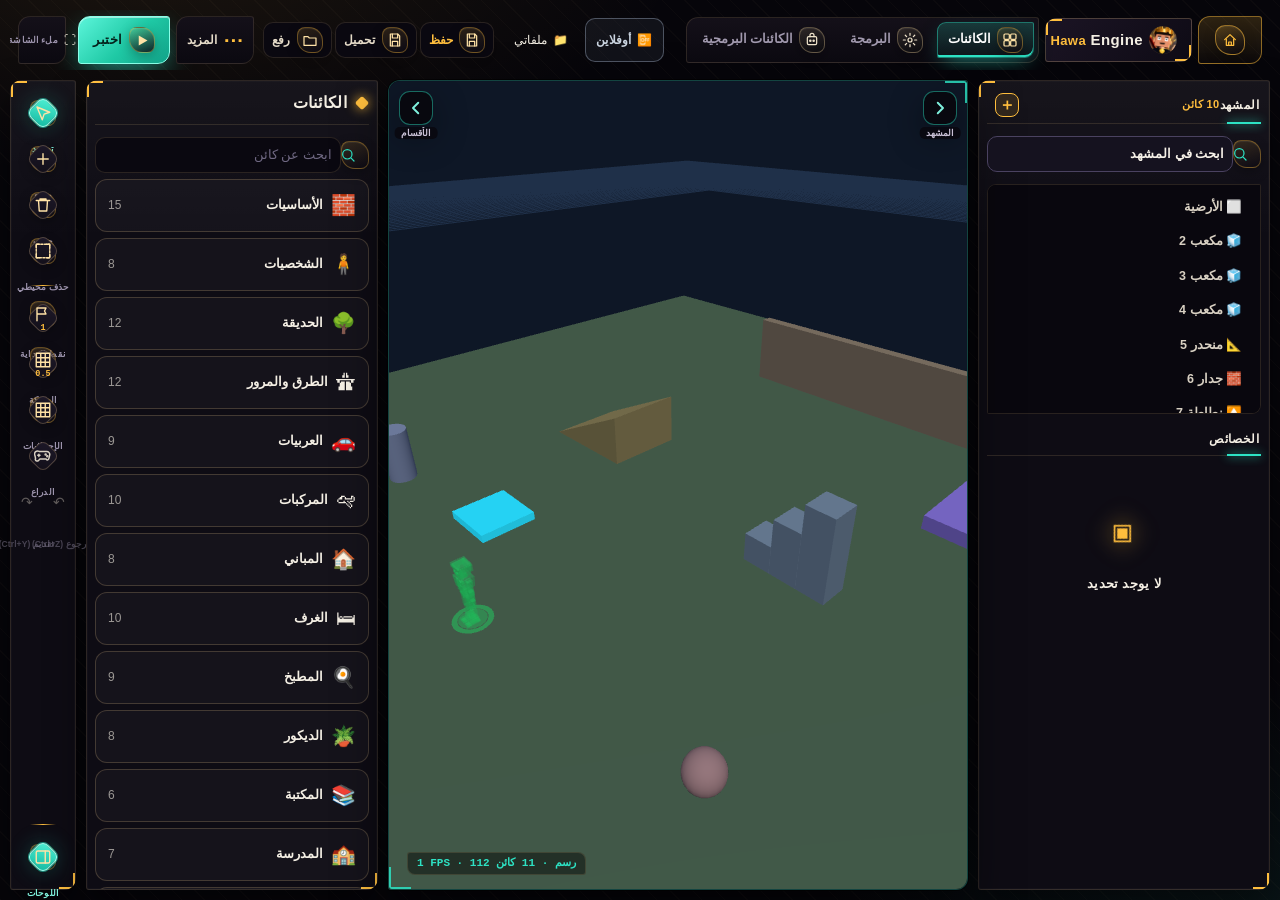
==== commit df70fcb6: "Add files via upload" ====
--- a/build.html
+++ b/build.html
@@ -233,7 +233,6 @@
   <div id="pvp"></div>
   <div id="pTop">
     <button id="pExit" class="stop"><span data-ic="stop"></span>خروج للبناء<kbd>P</kbd></button>
-    <button type="button" id="pPopOut" class="p-dock-btn" title="فتح كنافذة مستقلة" hidden>⧉↗</button>
   </div>
   <div id="pHud">
     <div class="chip msg" id="pMsg" hidden></div>
--- a/style.css
+++ b/style.css
@@ -500,12 +500,12 @@
   #mJoy{
     pointer-events:auto;position:absolute;
     left:max(10px,env(safe-area-inset-left));
-    bottom:max(56px,calc(52px + var(--m-safe-b)));
+    bottom:calc(var(--m-rail,68px) + var(--m-safe-b) + 10px);
     width:100px;height:100px;border-radius:50%;
     background:rgba(15,23,42,.42);border:2px solid rgba(255,214,150,.4);
     touch-action:none;z-index:17;
   }
-  body.is-mobile.play-on #mJoy{bottom:max(18px,calc(14px + var(--m-safe-b)));}
+  body.is-mobile.play-on:not(.play-edit) #mJoy{bottom:max(18px,calc(14px + var(--m-safe-b)));}
   #mJoyKnob{
     position:absolute;left:50%;top:50%;width:44px;height:44px;margin:-22px 0 0 -22px;
     border-radius:50%;background:rgba(45,226,196,.55);border:2px solid rgba(186,230,253,.85);
@@ -514,9 +514,12 @@
   #mAct{
     pointer-events:none;position:absolute;
     right:max(10px,env(safe-area-inset-right));
+    bottom:calc(var(--m-rail,68px) + var(--m-safe-b) + 10px);
+    display:flex;flex-direction:column-reverse;gap:10px;align-items:center;
+    z-index:17;
+  }
+  body.is-mobile.play-on:not(.play-edit) #mAct{
     bottom:max(18px,calc(14px + var(--m-safe-b)));
-    display:flex;flex-direction:column-reverse;gap:12px;align-items:center;
-    z-index:17;
   }
   #mAct button{
     pointer-events:auto;width:58px;height:58px;border-radius:50%;font-weight:800;font-size:11px;
@@ -1823,16 +1826,24 @@
   visibility: hidden !important;
   pointer-events: none !important;
 }
-/* في الاختبار النصفي على الموبايل: فعّل لمس البناء صراحة */
-body.is-mobile.play-edit #mTouch,
-body.is-mobile.play-edit #mJoy,
-body.is-mobile.play-edit #mAct {
+/* في الاختبار النصفي على الموبايل: طبقة اللمس شفافة للتمرير للكانفاس — الأزرار فقط تستقبل اللمس */
+body.is-mobile.play-edit #mTouch {
+  display: block !important;
+  visibility: visible !important;
+  pointer-events: none !important;
+}
+body.is-mobile.play-edit #mJoy {
   display: block !important;
   visibility: visible !important;
   pointer-events: auto !important;
 }
 body.is-mobile.play-edit #mAct {
   display: flex !important;
+  visibility: visible !important;
+  pointer-events: none !important;
+}
+body.is-mobile.play-edit #mAct button {
+  pointer-events: auto !important;
 }
 /* لما المستخدم يختار «اختبار» من مبدّل الموبايل (ملء الشاشة): اخفي جويستيك البناء */
 body.is-mobile.play-edit.mob-live #mTouch,
@@ -2845,3 +2856,78 @@
 body.is-mobile.play-on:not(.play-edit) .pad-stat-line {
   display: none !important;
 }
+
+
+/* ===== موبايل: طلوع/نزول فوق شريط الأدوات السفلي + لمس البناء يعمل ===== */
+body.is-mobile:not(.play-on) #mTouch,
+body.is-mobile.play-edit:not(.mob-live) #mTouch {
+  display: block !important;
+  visibility: visible !important;
+  pointer-events: none !important; /* يمرر اللمس للكانفاس */
+}
+body.is-mobile:not(.play-on) #mJoy,
+body.is-mobile.play-edit:not(.mob-live) #mJoy {
+  display: block !important;
+  visibility: visible !important;
+  pointer-events: auto !important;
+  bottom: calc(var(--m-rail, 68px) + var(--m-safe-b, 0px) + 12px) !important;
+  z-index: 30 !important;
+}
+body.is-mobile:not(.play-on) #mAct,
+body.is-mobile.play-edit:not(.mob-live) #mAct {
+  display: flex !important;
+  visibility: visible !important;
+  pointer-events: none !important;
+  flex-direction: column-reverse !important;
+  gap: 10px !important;
+  right: max(10px, env(safe-area-inset-right, 0px)) !important;
+  bottom: calc(var(--m-rail, 68px) + var(--m-safe-b, 0px) + 12px) !important;
+  z-index: 30 !important;
+}
+body.is-mobile:not(.play-on) #mAct button,
+body.is-mobile.play-edit:not(.mob-live) #mAct button {
+  pointer-events: auto !important;
+  width: 56px !important;
+  height: 56px !important;
+  border-radius: 50% !important;
+  font-weight: 900 !important;
+  font-size: 12px !important;
+  box-shadow: 0 6px 18px rgba(0,0,0,.4) !important;
+}
+/* تأكد إن كانفاس البناء يستقبل اللمس */
+body.is-mobile #vp,
+body.is-mobile #cv,
+body.is-mobile.play-edit:not(.mob-live) #vp,
+body.is-mobile.play-edit:not(.mob-live) #cv {
+  pointer-events: auto !important;
+  touch-action: none !important;
+}
+/* شريط الأدوات السفلي فوق الأزرار العائمة بمسافة واضحة */
+body.is-mobile #rail {
+  z-index: 25 !important;
+}
+
+
+/* إزالة زر النافذة المستقلة (⧉) وشارة وضع الاختبار نهائياً */
+#pPopOut,
+button#pPopOut,
+.p-dock-btn#pPopOut {
+  display: none !important;
+  visibility: hidden !important;
+  pointer-events: none !important;
+  width: 0 !important;
+  height: 0 !important;
+  margin: 0 !important;
+  padding: 0 !important;
+  border: 0 !important;
+}
+#mTestBadge,
+body.is-mobile.play-on #mTestBadge,
+body.is-mobile.in-test #mTestBadge,
+body.in-test #mTestBadge,
+body.play-on #mTestBadge {
+  display: none !important;
+  visibility: hidden !important;
+  opacity: 0 !important;
+  pointer-events: none !important;
+}
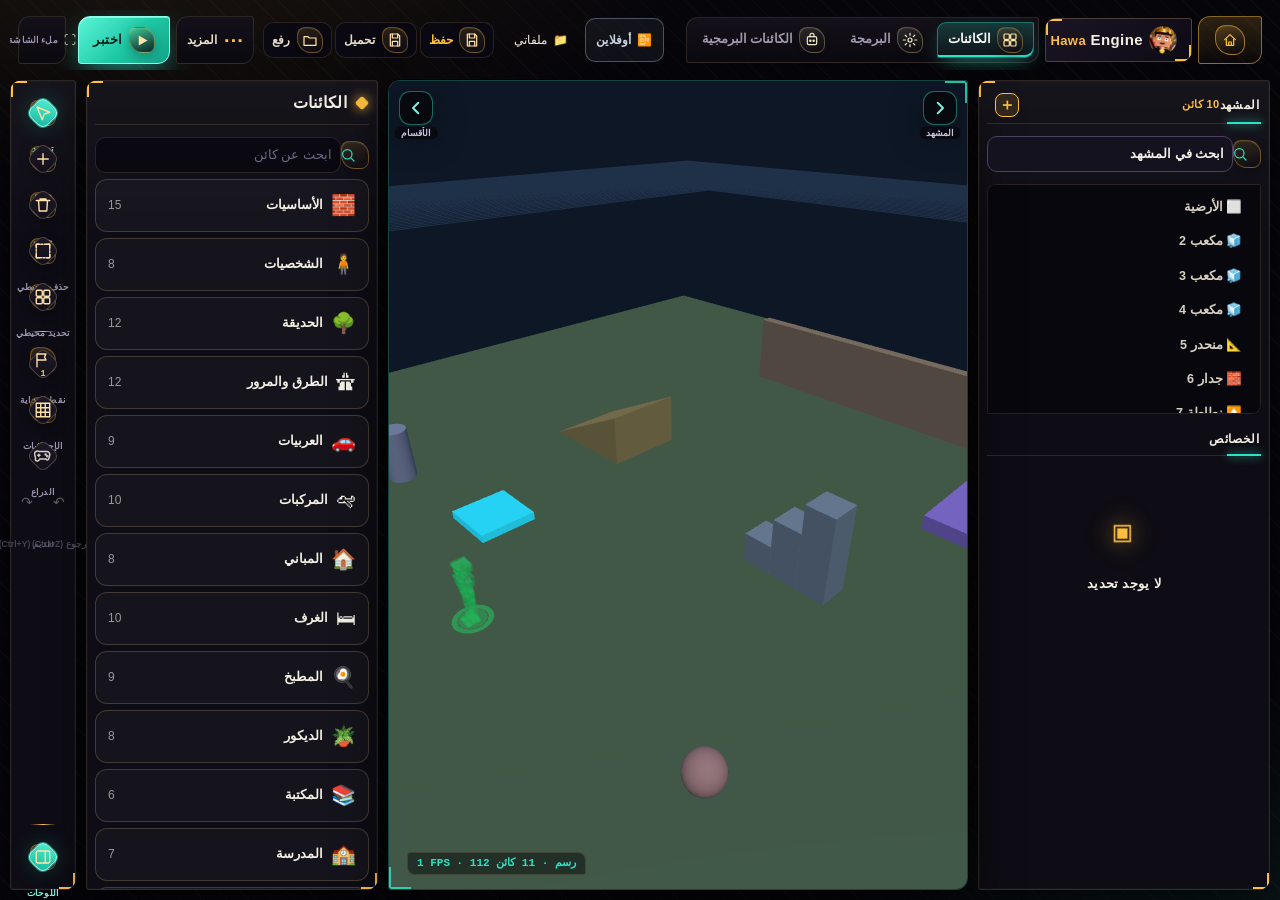
==== commit aa396e11: "Add files via upload" ====
--- a/build.html
+++ b/build.html
@@ -77,11 +77,11 @@
       <button data-tool="select" class="on" title="تحديد"><span data-ic="cursor"></span></button>
       <button data-tool="place" title="وضع"><span data-ic="plus"></span></button>
       <button data-tool="delete" title="حذف"><span data-ic="trash"></span></button>
-      <button data-tool="boxdel" title="حذف محيطي"><span data-ic="marquee"></span></button>
+      <button data-tool="boxdel" title="حذف محيطي" id="bBoxDel" aria-label="حذف محيطي"><span data-ic="marquee"></span></button>
+      <button data-tool="boxsel" title="تحديد محيطي" id="bBoxSel" aria-label="تحديد محيطي"><span data-ic="objects"></span></button>
     </div>
     <div class="rail-group">
       <button id="bSpawns" title="نقط البداية"><span data-ic="flag"></span><span class="snap-l" id="spawnN">0</span></button>
-      <button id="bSnap" title="الشبكة"><span data-ic="grid"></span><span class="snap-l">0.5</span></button>
       <button id="bCoordRail" title="الإحداثيات"><span data-ic="grid"></span></button>
       <button id="bPadRail" type="button" class="pad-rail-btn" title="تفعيل الدراع (كونترولر بلايستيشن)"><span class="pad-ico"><svg viewBox="0 0 24 24" aria-hidden="true" fill="none" stroke="currentColor" stroke-width="2" stroke-linecap="round" stroke-linejoin="round"><path d="M7 6h10a4 4 0 0 1 3.9 4.9l-1 4.2A2.5 2.5 0 0 1 17.5 17.5l-1.4-1.6H7.9l-1.4 1.6A2.5 2.5 0 0 1 2.1 15.1l-1-4.2A4 4 0 0 1 7 6z"/><path d="M6.5 9.5v3M5 11h3"/><circle cx="15.5" cy="10" r=".7" fill="currentColor"/><circle cx="17.7" cy="12.2" r=".7" fill="currentColor"/></svg></span><i class="bcap">الدراع</i></button>
       <div class="rail-hist" id="railHist">
@@ -281,12 +281,22 @@
 
 <!-- واجهة الموبايل -->
 <div id="mBar" hidden>
-  <button type="button" id="mDockBtn" aria-label="قائمة الكائنات والبرمجة"><span>☰</span><i>القائمة</i></button>
-  <button type="button" id="mSideBtn" aria-label="المشهد والخصائص"><span>📋</span><i>المشهد</i></button>
-  <button type="button" id="mStorageAct" hidden class="m-storage-act" aria-label="تفعيل التخزين"><span>📂</span><i>تفعيل التخزين</i></button>
+  <div class="m-bar-sec" id="mBarSecs">
+    <button type="button" id="mSecObjects" data-m-sec="objects" class="on" aria-label="الكائنات"><span>🧱</span><i>كائنات</i></button>
+    <button type="button" id="mSecProg" data-m-sec="prog" aria-label="البرمجة"><span>&lt;/&gt;</span><i>برمجة</i></button>
+    <button type="button" id="mSecSobj" data-m-sec="sobj" aria-label="الكائنات البرمجية"><span>⚙</span><i>برمجية</i></button>
+  </div>
+  <button type="button" id="mSideBtn" aria-label="المشهد والخصائص"><span>📋</span><i>مشهد</i></button>
+  <div class="m-bar-hist" id="mBarHist">
+    <button type="button" id="mUndo" aria-label="رجوع" title="رجوع"><span>↶</span><i>رجوع</i></button>
+    <button type="button" id="mRedo" aria-label="تقديم" title="تقديم"><span>↷</span><i>تقديم</i></button>
+  </div>
+  <button type="button" id="mStorageAct" hidden class="m-storage-act" aria-label="تفعيل التخزين"><span>📂</span><i>تخزين</i></button>
   <span class="m-grow"></span>
   <button type="button" id="mMoreBtn" aria-label="المزيد"><span>⋯</span><i>المزيد</i></button>
   <button type="button" id="mTestBtn" class="go" aria-label="اختبر"><span>▶</span><i>اختبر</i></button>
+  <!-- توافق قديم: القائمة تفتح قسم الكائنات -->
+  <button type="button" id="mDockBtn" hidden aria-hidden="true" tabindex="-1"></button>
 </div>
 <div id="mOverlay"></div>
 <div id="mMore">
--- a/style.css
+++ b/style.css
@@ -2931,3 +2931,651 @@
   opacity: 0 !important;
   pointer-events: none !important;
 }
+
+
+/* ===== v2.71 موبايل: بناء + اختبار نصفي — لمس كامل + طلوع/نزول فوق الشريط ===== */
+
+/* نافذة الاختبار النصفي على الموبايل فوق الشاشة مش تحت (عشان متغطيش الأزرار والجويستيك) */
+body.is-mobile.play-edit:not(.mob-live) #play {
+  top: calc(var(--m-safe-t, 0px) + var(--m-top, 52px) + 8px) !important;
+  bottom: auto !important;
+  right: 8px !important;
+  left: auto !important;
+  inset: auto !important;
+  width: min(46vw, 200px) !important;
+  height: min(28vh, 160px) !important;
+  min-width: 140px !important;
+  min-height: 100px !important;
+  z-index: 40 !important; /* تحت أزرار الطلوع/الجويستيك */
+}
+
+/* طبقة اللمس: شفافة تمامًا للكانفاس */
+body.is-mobile:not(.pure-play) #mTouch,
+body.is-mobile.play-edit:not(.mob-live) #mTouch {
+  display: block !important;
+  visibility: visible !important;
+  pointer-events: none !important;
+  z-index: 28 !important;
+}
+
+/* جويستيك شمال فوق شريط الأدوات */
+body.is-mobile:not(.pure-play) #mJoy,
+body.is-mobile.play-edit:not(.mob-live) #mJoy,
+body.is-mobile:not(.play-on) #mJoy {
+  display: block !important;
+  visibility: visible !important;
+  pointer-events: auto !important;
+  position: fixed !important;
+  left: max(10px, env(safe-area-inset-left, 0px)) !important;
+  right: auto !important;
+  bottom: calc(var(--m-rail, 68px) + var(--m-safe-b, 0px) + 14px) !important;
+  top: auto !important;
+  width: 96px !important;
+  height: 96px !important;
+  z-index: 55 !important;
+}
+
+/* أزرار طلوع/نزول يمين فوق شريط الأدوات */
+body.is-mobile:not(.pure-play) #mAct,
+body.is-mobile.play-edit:not(.mob-live) #mAct,
+body.is-mobile:not(.play-on) #mAct {
+  display: flex !important;
+  visibility: visible !important;
+  pointer-events: none !important;
+  position: fixed !important;
+  right: max(10px, env(safe-area-inset-right, 0px)) !important;
+  left: auto !important;
+  bottom: calc(var(--m-rail, 68px) + var(--m-safe-b, 0px) + 14px) !important;
+  top: auto !important;
+  flex-direction: column-reverse !important;
+  gap: 10px !important;
+  z-index: 55 !important;
+}
+body.is-mobile:not(.pure-play) #mAct button,
+body.is-mobile.play-edit:not(.mob-live) #mAct button,
+body.is-mobile:not(.play-on) #mAct button {
+  pointer-events: auto !important;
+  width: 58px !important;
+  height: 58px !important;
+  border-radius: 50% !important;
+  font-weight: 900 !important;
+  font-size: 11px !important;
+  box-shadow: 0 8px 20px rgba(0,0,0,.45) !important;
+  background: rgba(15, 23, 42, .72) !important;
+  border: 2px solid rgba(255, 214, 150, .55) !important;
+  color: #f8fafc !important;
+}
+body.is-mobile:not(.pure-play) #mJump,
+body.is-mobile.play-edit:not(.mob-live) #mJump {
+  background: rgba(34, 197, 94, .45) !important;
+  border-color: rgba(74, 222, 128, .75) !important;
+}
+body.is-mobile:not(.pure-play) #mRun,
+body.is-mobile.play-edit:not(.mob-live) #mRun {
+  background: rgba(251, 191, 36, .35) !important;
+  border-color: rgba(251, 191, 36, .7) !important;
+}
+
+/* كانفاس البناء يستقبل اللمس دائمًا */
+body.is-mobile #vp,
+body.is-mobile #cv,
+body.is-mobile.play-edit:not(.mob-live) #vp,
+body.is-mobile.play-edit:not(.mob-live) #cv {
+  pointer-events: auto !important;
+  touch-action: none !important;
+  -webkit-user-select: none !important;
+  user-select: none !important;
+}
+
+/* شريط الأدوات السفلي ثابت */
+body.is-mobile #rail {
+  z-index: 50 !important;
+  position: relative;
+}
+
+/* لعب كامل فقط: اخفي أدوات البناء */
+body.is-mobile.play-on.pure-play #mTouch,
+body.is-mobile.play-on.pure-play #mJoy,
+body.is-mobile.play-on.pure-play #mAct,
+body.is-mobile.play-edit.mob-live #mTouch,
+body.is-mobile.play-edit.mob-live #mJoy,
+body.is-mobile.play-edit.mob-live #mAct {
+  display: none !important;
+  visibility: hidden !important;
+  pointer-events: none !important;
+}
+
+
+/* ===== v2.72 شريط الموبايل العلوي: أقسام + رجوع/تقديم مضغوطة ===== */
+body.is-mobile #mBar{
+  display:flex !important;
+  flex-wrap:nowrap !important;
+  align-items:center !important;
+  gap:3px !important;
+  padding: var(--m-safe-t, 0px) 4px 0 !important;
+  height: calc(var(--m-top, 52px) + var(--m-safe-t, 0px)) !important;
+  overflow-x: auto !important;
+  overflow-y: hidden !important;
+  -webkit-overflow-scrolling: touch;
+  scrollbar-width: none;
+}
+body.is-mobile #mBar::-webkit-scrollbar{display:none}
+
+body.is-mobile #mBar button{
+  flex: 0 0 auto !important;
+  min-width: 0 !important;
+  width: auto !important;
+  height: 34px !important;
+  min-height: 34px !important;
+  padding: 0 5px !important;
+  gap: 0 !important;
+  border-radius: 8px !important;
+  font: 700 9px/1 Cairo, Tahoma, sans-serif !important;
+  flex-direction: column !important;
+  justify-content: center !important;
+  align-items: center !important;
+}
+body.is-mobile #mBar button span{
+  font-size: 13px !important;
+  line-height: 1 !important;
+}
+body.is-mobile #mBar button i{
+  font-style: normal !important;
+  font-size: 8px !important;
+  color: #b6adc4 !important;
+  max-width: 3.6em;
+  overflow: hidden;
+  text-overflow: clip;
+  white-space: nowrap;
+  margin-top: 1px;
+}
+body.is-mobile #mBar button.go{
+  min-width: 44px !important;
+  height: 34px !important;
+  padding: 0 8px !important;
+  background: linear-gradient(180deg, #16a34a, #15803d) !important;
+  border-color: #22c55e !important;
+}
+body.is-mobile #mBar button.go i{color:#eafff0 !important}
+
+/* مجموعات مضغوطة */
+body.is-mobile #mBar .m-bar-sec,
+body.is-mobile #mBar .m-bar-hist{
+  display: inline-flex !important;
+  align-items: center !important;
+  gap: 2px !important;
+  flex: 0 0 auto !important;
+  padding: 2px !important;
+  border-radius: 9px !important;
+  background: rgba(8,6,12,.45) !important;
+  border: 1px solid rgba(255,214,150,.12) !important;
+}
+body.is-mobile #mBar .m-bar-sec button{
+  min-width: 36px !important;
+  padding: 0 4px !important;
+}
+body.is-mobile #mBar .m-bar-sec button.on{
+  background: rgba(45,226,196,.18) !important;
+  border-color: rgba(45,226,196,.45) !important;
+  color: #b5fbee !important;
+}
+body.is-mobile #mBar .m-bar-sec button.on i{color:#9ff5e8 !important}
+
+body.is-mobile #mBar .m-bar-hist button{
+  min-width: 32px !important;
+  width: 32px !important;
+  padding: 0 !important;
+}
+body.is-mobile #mBar .m-bar-hist button span{
+  font-size: 15px !important;
+}
+body.is-mobile #mBar .m-bar-hist button:disabled{
+  opacity: .35 !important;
+}
+
+body.is-mobile #mBar #mSideBtn{
+  min-width: 36px !important;
+  padding: 0 5px !important;
+}
+body.is-mobile #mBar #mMoreBtn{
+  min-width: 32px !important;
+  padding: 0 5px !important;
+}
+body.is-mobile #mBar .m-grow{
+  flex: 1 1 4px !important;
+  min-width: 2px !important;
+}
+
+/* شاشات ضيقة جدًا: أخفِ النص وخلّي أيقونة فقط */
+@media (max-width: 380px){
+  body.is-mobile #mBar button i{display:none !important}
+  body.is-mobile #mBar button{
+    height: 32px !important;
+    min-height: 32px !important;
+    padding: 0 6px !important;
+  }
+  body.is-mobile #mBar .m-bar-sec button,
+  body.is-mobile #mBar #mSideBtn{
+    min-width: 30px !important;
+  }
+  body.is-mobile{ --m-top: 44px; }
+}
+@media (min-width: 381px) and (max-width: 430px){
+  body.is-mobile #mBar button i{font-size:7.5px !important}
+}
+
+/* ===== v2.73 شريط الأدوات السفلي على الموبايل: عرض كامل + أزرار أصغر ===== */
+body.is-mobile{
+  --m-rail: 52px;
+}
+body.is-mobile #rail{
+  position: relative !important;
+  width: 100% !important;
+  max-width: 100vw !important;
+  left: 0 !important;
+  right: 0 !important;
+  inset-inline: 0 !important;
+  display: flex !important;
+  flex-direction: row !important;
+  flex-wrap: nowrap !important;
+  align-items: center !important;
+  justify-content: space-evenly !important;
+  gap: 0 !important;
+  padding: 2px 2px calc(2px + var(--m-safe-b, 0px)) !important;
+  margin: 0 !important;
+  box-sizing: border-box !important;
+  overflow-x: auto !important;
+  overflow-y: hidden !important;
+  -webkit-overflow-scrolling: touch;
+  scrollbar-width: none;
+  border-top: 1px solid var(--line2) !important;
+  border-inline-end: 0 !important;
+  background: linear-gradient(180deg, #15111c, #0a0810) !important;
+  z-index: 50 !important;
+}
+body.is-mobile #rail::-webkit-scrollbar{ display: none !important; }
+
+body.is-mobile #rail .rail-group{
+  display: flex !important;
+  flex-direction: row !important;
+  flex: 1 1 auto !important;
+  align-items: center !important;
+  justify-content: space-evenly !important;
+  gap: 0 !important;
+  margin: 0 !important;
+  padding: 0 !important;
+  border: 0 !important;
+  background: transparent !important;
+  border-radius: 0 !important;
+  min-width: 0 !important;
+}
+body.is-mobile #rail .rail-group + .rail-group::before{
+  display: none !important;
+  content: none !important;
+}
+body.is-mobile #rail .rail-group.bottom{
+  flex: 0 0 auto !important;
+  margin: 0 !important;
+  padding: 0 2px !important;
+}
+
+body.is-mobile #rail button{
+  flex: 1 1 0 !important;
+  width: auto !important;
+  min-width: 28px !important;
+  max-width: 44px !important;
+  height: 34px !important;
+  min-height: 34px !important;
+  padding: 0 !important;
+  margin: 0 1px !important;
+  border-radius: 8px !important;
+  border: 0 !important;
+  background: transparent !important;
+  color: #d8d0c2 !important;
+}
+body.is-mobile #rail button svg,
+body.is-mobile #rail button .pad-ico svg{
+  width: 16px !important;
+  height: 16px !important;
+}
+body.is-mobile #rail button .pad-ico{
+  width: 16px !important;
+  height: 16px !important;
+  display: inline-flex !important;
+}
+body.is-mobile #rail .snap-l{
+  font-size: 7px !important;
+  bottom: 1px !important;
+}
+body.is-mobile #rail .bcap{
+  display: none !important;
+}
+body.is-mobile #rail button.on{
+  color: #7ff0dc !important;
+  background: rgba(45, 226, 196, .12) !important;
+}
+
+/* رجوع/تقديم داخل الشريط السفلي أصغر */
+body.is-mobile #rail .rail-hist{
+  display: flex !important;
+  flex-direction: row !important;
+  gap: 1px !important;
+  margin: 0 1px !important;
+  width: auto !important;
+}
+body.is-mobile #rail .rail-hist button{
+  width: 28px !important;
+  min-width: 28px !important;
+  max-width: 28px !important;
+  height: 28px !important;
+  min-height: 28px !important;
+  font-size: 13px !important;
+  flex: 0 0 auto !important;
+}
+
+/* حالة الدراع تحت الزر لو ظهرت */
+body.is-mobile #rail .pad-stat-line{
+  display: none !important;
+}
+
+/* حدّث ارتفاع الشبكة مع الشريط الأصغر */
+body.is-mobile #app{
+  grid-template-rows: calc(var(--m-top) + var(--m-safe-t)) 1fr calc(var(--m-rail) + var(--m-safe-b)) !important;
+}
+
+/* ارفع الجويستيك والطلوع فوق الشريط الجديد */
+body.is-mobile:not(.pure-play) #mJoy,
+body.is-mobile.play-edit:not(.mob-live) #mJoy,
+body.is-mobile:not(.play-on) #mJoy{
+  bottom: calc(var(--m-rail, 52px) + var(--m-safe-b, 0px) + 10px) !important;
+}
+body.is-mobile:not(.pure-play) #mAct,
+body.is-mobile.play-edit:not(.mob-live) #mAct,
+body.is-mobile:not(.play-on) #mAct{
+  bottom: calc(var(--m-rail, 52px) + var(--m-safe-b, 0px) + 10px) !important;
+}
+
+
+/* ===== v2.74 إصلاحات موبايل: شيل الدوائر + المزيد من فوق + الدراع ظاهر ===== */
+
+/* احذف أزرار الطلوع/النزول الدائرية الخضراء/الصفراء العائمة (موبايل وكمبيوتر) */
+#mAct,
+#mJump,
+#mRun,
+body.is-mobile #mAct,
+body.is-mobile #mJump,
+body.is-mobile #mRun,
+body.is-mobile:not(.play-on) #mAct,
+body.is-mobile:not(.play-on) #mJump,
+body.is-mobile:not(.play-on) #mRun,
+body.is-mobile.play-edit #mAct,
+body.is-mobile.play-edit:not(.mob-live) #mAct,
+body.is-mobile:not(.pure-play) #mAct {
+  display: none !important;
+  visibility: hidden !important;
+  pointer-events: none !important;
+  width: 0 !important;
+  height: 0 !important;
+  opacity: 0 !important;
+}
+
+/* قائمة المزيد: تفتح من تحت الشريط العلوي مش فوق الشريط السفلي */
+body.is-mobile #mMore{
+  top: calc(var(--m-top, 52px) + var(--m-safe-t, 0px)) !important;
+  bottom: auto !important;
+  left: 0 !important;
+  right: 0 !important;
+  width: 100% !important;
+  max-height: min(70dvh, 520px) !important;
+  border-radius: 0 0 16px 16px !important;
+  border-top: 0 !important;
+  border-bottom: 1px solid rgba(255,190,61,.35) !important;
+  transform: translateY(-110%) !important;
+  visibility: hidden !important;
+  z-index: 60 !important;
+  box-shadow: 0 16px 40px rgba(0,0,0,.45) !important;
+}
+body.is-mobile.sheet-more #mMore{
+  transform: none !important;
+  visibility: visible !important;
+}
+body.is-mobile.sheet-more #mOverlay{
+  z-index: 55 !important;
+}
+
+/* زر الدراع ظاهر وواضح على الموبايل */
+body.is-mobile #rail #bPadRail{
+  display: inline-flex !important;
+  visibility: visible !important;
+  opacity: 1 !important;
+  min-width: 32px !important;
+  max-width: 48px !important;
+  position: relative !important;
+}
+body.is-mobile #rail #bPadRail.on{
+  color: #03211a !important;
+  background: rgba(45, 226, 196, .22) !important;
+  box-shadow: 0 0 0 1px rgba(45, 226, 196, .55) inset !important;
+}
+body.is-mobile #rail #bPadRail .pad-ico,
+body.is-mobile #rail #bPadRail .pad-ico svg{
+  display: block !important;
+  width: 16px !important;
+  height: 16px !important;
+  visibility: visible !important;
+}
+/* حالة الدراع كشارة صغيرة فوق الزر على الموبايل */
+body.is-mobile #rail #padStatLine{
+  display: block !important;
+  position: absolute !important;
+  bottom: calc(100% + 4px) !important;
+  left: 50% !important;
+  transform: translateX(-50%) !important;
+  width: max-content !important;
+  max-width: 90px !important;
+  margin: 0 !important;
+  padding: 2px 6px !important;
+  font-size: 8px !important;
+  border-radius: 6px !important;
+  z-index: 60 !important;
+  white-space: nowrap !important;
+  pointer-events: none !important;
+}
+body.is-mobile #rail #padStatLine[hidden]{
+  display: none !important;
+}
+
+/* تأكد إن كل أزرار الشريط السفلي ظاهرة */
+body.is-mobile #rail,
+body.is-mobile #rail .rail-group,
+body.is-mobile #rail button{
+  visibility: visible !important;
+  opacity: 1 !important;
+}
+body.is-mobile #rail button{
+  overflow: visible !important;
+}
+/* شيل شكل المعين على الموبايل عشان ميبانش أزرار غريبة */
+body.is-mobile #rail button::before{
+  display: none !important;
+  content: none !important;
+}
+
+/* أزرار الشريط العلوي كلها شغالة ظاهرة */
+body.is-mobile #mBar,
+body.is-mobile #mBar button,
+body.is-mobile #mBar .m-bar-sec,
+body.is-mobile #mBar .m-bar-hist{
+  visibility: visible !important;
+  opacity: 1 !important;
+}
+body.is-mobile #mBar #mUndo,
+body.is-mobile #mBar #mRedo,
+body.is-mobile #mBar #mSecObjects,
+body.is-mobile #mBar #mSecProg,
+body.is-mobile #mBar #mSecSobj,
+body.is-mobile #mBar #mSideBtn,
+body.is-mobile #mBar #mMoreBtn,
+body.is-mobile #mBar #mTestBtn{
+  display: inline-flex !important;
+  pointer-events: auto !important;
+}
+
+
+/* ===== v2.75: إخفاء تكرار الرجوع/التقديم + توست الدراع ===== */
+
+/* موبايل: شيل رجوع/تقديم من الشريط السفلي (يبقوا فوق فقط) */
+body.is-mobile #railHist,
+body.is-mobile #rail .rail-hist {
+  display: none !important;
+  visibility: hidden !important;
+  width: 0 !important;
+  height: 0 !important;
+  margin: 0 !important;
+  padding: 0 !important;
+  overflow: hidden !important;
+}
+
+/* اختبار نصفي: اخفِ الرجوع/التقديم فوق وتحت */
+body.play-edit #railHist,
+body.play-edit #rail .rail-hist,
+body.play-edit #mBarHist,
+body.hide-hist #railHist,
+body.hide-hist #mBarHist,
+body.hide-hist #rail .rail-hist {
+  display: none !important;
+  visibility: hidden !important;
+}
+
+/* توست حالة الدراع — ظاهر في العالم */
+#padToast {
+  position: fixed;
+  left: 50%;
+  bottom: calc(var(--m-rail, 56px) + var(--m-safe-b, 0px) + 72px);
+  transform: translateX(-50%);
+  z-index: 10080;
+  max-width: min(92vw, 360px);
+  padding: 10px 16px;
+  border-radius: 12px;
+  background: rgba(8, 6, 14, .92);
+  border: 1px solid rgba(255, 190, 61, .55);
+  color: #ffe9b8;
+  font: 800 13px/1.35 Cairo, Tahoma, sans-serif;
+  text-align: center;
+  box-shadow: 0 12px 32px rgba(0,0,0,.45);
+  pointer-events: none;
+  direction: rtl;
+}
+#padToast.on {
+  border-color: rgba(45, 226, 196, .65);
+  color: #b8fff0;
+}
+#padToast[hidden] {
+  display: none !important;
+}
+body:not(.is-mobile) #padToast {
+  bottom: 28px;
+}
+
+/* حالة الدراع بجانب الزر أوضح على الديسكتوب */
+body:not(.is-mobile) #padStatLine {
+  display: block;
+  width: 72px;
+  margin: 8px auto 0;
+  font-size: 9px;
+  line-height: 1.3;
+  z-index: 5;
+}
+body:not(.is-mobile) #padStatLine[hidden] {
+  display: none !important;
+}
+
+/* زر الدراع أكبر شوية على الموبايل عشان يبقى باين */
+body.is-mobile #rail #bPadRail {
+  min-width: 36px !important;
+  max-width: 52px !important;
+  height: 36px !important;
+}
+body.is-mobile #rail #bPadRail.on {
+  background: rgba(45, 226, 196, .28) !important;
+  box-shadow: 0 0 0 2px rgba(45, 226, 196, .5) !important;
+  border-radius: 10px !important;
+}
+
+/* تلميح #tip ظاهر فوق الشريط */
+body.is-mobile #tip {
+  z-index: 10070 !important;
+  bottom: calc(var(--m-rail, 52px) + var(--m-safe-b, 0px) + 18px) !important;
+  pointer-events: none !important;
+}
+
+
+/* ===== v2.76 رجوع/تقديم ظاهرين في الاختبار النصفي ومش بيخرجوا ===== */
+body.play-edit #railHist,
+body.play-edit #rail .rail-hist {
+  display: flex !important;
+  visibility: visible !important;
+}
+body.play-edit #mBarHist {
+  display: inline-flex !important;
+  visibility: visible !important;
+}
+/* موبايل: تحت لسه مخفي (مفيش تكرار) */
+body.is-mobile.play-edit #railHist,
+body.is-mobile.play-edit #rail .rail-hist {
+  display: none !important;
+  visibility: hidden !important;
+}
+body.is-mobile.play-edit #mBarHist {
+  display: inline-flex !important;
+  visibility: visible !important;
+}
+
+
+/* ===== v2.77 إحداثيات في النصفي + شيل الشبكة + تحديد/حذف محيطي ===== */
+#bSnap { display: none !important; }
+
+/* لوحة الإحداثيات ظاهرة وقابلة للتفاعل في الاختبار النصفي */
+body.play-edit #coordPanel,
+body.play-on.play-edit #coordPanel {
+  z-index: 10050 !important;
+  pointer-events: auto !important;
+}
+body.play-edit #coordPanel:not([hidden]) {
+  display: block !important;
+  visibility: visible !important;
+}
+body.is-mobile.play-edit #coordPanel {
+  top: calc(var(--m-top, 52px) + var(--m-safe-t, 0px) + 8px) !important;
+  inset-inline-start: 6px !important;
+  max-width: min(48vw, 200px) !important;
+  font-size: 10px !important;
+  z-index: 10050 !important;
+}
+
+/* أزرار الحذف/التحديد المحيطي واضحة على الموبايل */
+body.is-mobile #rail [data-tool="boxdel"],
+body.is-mobile #rail [data-tool="boxsel"] {
+  display: inline-flex !important;
+  visibility: visible !important;
+  min-width: 32px !important;
+  max-width: 48px !important;
+}
+body.is-mobile #rail [data-tool="boxdel"].on {
+  color: #fecaca !important;
+  background: rgba(239, 68, 68, .22) !important;
+  box-shadow: 0 0 0 1px rgba(248, 113, 113, .55) inset !important;
+  border-radius: 8px !important;
+}
+body.is-mobile #rail [data-tool="boxsel"].on {
+  color: #bbf7d0 !important;
+  background: rgba(34, 197, 94, .2) !important;
+  box-shadow: 0 0 0 1px rgba(74, 222, 128, .5) inset !important;
+  border-radius: 8px !important;
+}
+#rail [data-tool="boxdel"].on {
+  color: #fecaca !important;
+}
+#rail [data-tool="boxsel"].on {
+  color: #86efac !important;
+}
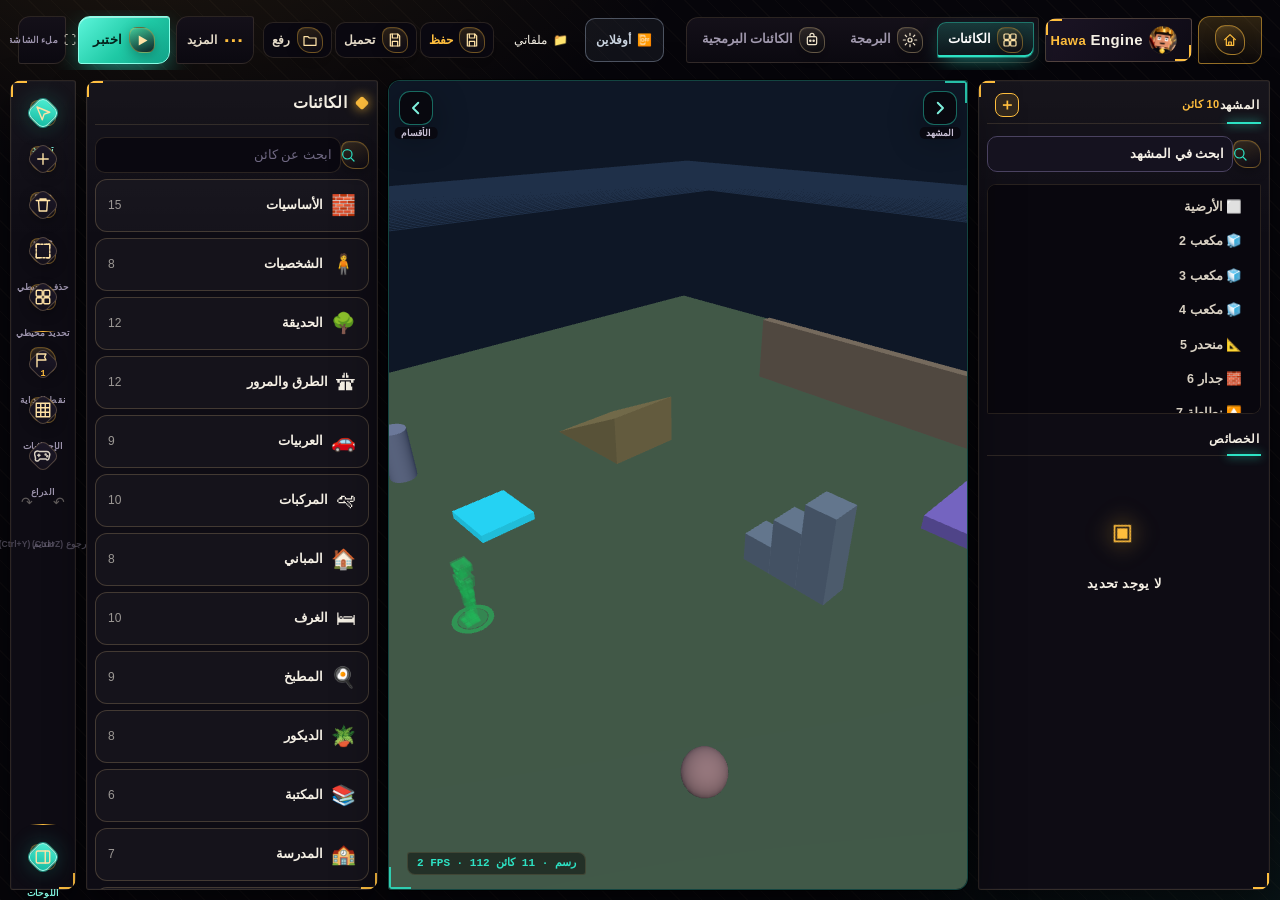
==== commit 59e8a5f9: "Add files via upload" ====
--- a/build.html
+++ b/build.html
@@ -77,8 +77,8 @@
       <button data-tool="select" class="on" title="تحديد"><span data-ic="cursor"></span></button>
       <button data-tool="place" title="وضع"><span data-ic="plus"></span></button>
       <button data-tool="delete" title="حذف"><span data-ic="trash"></span></button>
-      <button data-tool="boxdel" title="حذف محيطي" id="bBoxDel" aria-label="حذف محيطي"><span data-ic="marquee"></span></button>
-      <button data-tool="boxsel" title="تحديد محيطي" id="bBoxSel" aria-label="تحديد محيطي"><span data-ic="objects"></span></button>
+      <button data-tool="boxdel" title="حذف محيطي" id="bBoxDel" aria-label="حذف محيطي" class="tool-cap"><span data-ic="marquee"></span><i class="bcap tool-bcap">حذف محيطي</i></button>
+      <button data-tool="boxsel" title="تحديد محيطي" id="bBoxSel" aria-label="تحديد محيطي" class="tool-cap"><span data-ic="objects"></span><i class="bcap tool-bcap">تحديد محيطي</i></button>
     </div>
     <div class="rail-group">
       <button id="bSpawns" title="نقط البداية"><span data-ic="flag"></span><span class="snap-l" id="spawnN">0</span></button>
--- a/style.css
+++ b/style.css
@@ -3298,26 +3298,7 @@
 
 /* ===== v2.74 إصلاحات موبايل: شيل الدوائر + المزيد من فوق + الدراع ظاهر ===== */
 
-/* احذف أزرار الطلوع/النزول الدائرية الخضراء/الصفراء العائمة (موبايل وكمبيوتر) */
-#mAct,
-#mJump,
-#mRun,
-body.is-mobile #mAct,
-body.is-mobile #mJump,
-body.is-mobile #mRun,
-body.is-mobile:not(.play-on) #mAct,
-body.is-mobile:not(.play-on) #mJump,
-body.is-mobile:not(.play-on) #mRun,
-body.is-mobile.play-edit #mAct,
-body.is-mobile.play-edit:not(.mob-live) #mAct,
-body.is-mobile:not(.pure-play) #mAct {
-  display: none !important;
-  visibility: hidden !important;
-  pointer-events: none !important;
-  width: 0 !important;
-  height: 0 !important;
-  opacity: 0 !important;
-}
+/* v2.79: أزرار الطلوع/النزول رجعت للبناء والاختبار النصفي */
 
 /* قائمة المزيد: تفتح من تحت الشريط العلوي مش فوق الشريط السفلي */
 body.is-mobile #mMore{
@@ -3579,3 +3560,154 @@
 #rail [data-tool="boxsel"].on {
   color: #86efac !important;
 }
+
+
+/* ===== v2.78 تسميات تحت حذف/تحديد محيطي على الموبايل ===== */
+body.is-mobile #rail [data-tool="boxdel"],
+body.is-mobile #rail [data-tool="boxsel"] {
+  position: relative !important;
+  overflow: visible !important;
+  min-width: 44px !important;
+  max-width: 56px !important;
+  height: 40px !important;
+  padding-bottom: 2px !important;
+}
+body.is-mobile #rail [data-tool="boxdel"] .tool-bcap,
+body.is-mobile #rail [data-tool="boxsel"] .tool-bcap {
+  display: block !important;
+  position: absolute !important;
+  left: 50% !important;
+  bottom: -2px !important;
+  transform: translateX(-50%) !important;
+  width: max-content !important;
+  max-width: 56px !important;
+  margin: 0 !important;
+  padding: 0 !important;
+  font-style: normal !important;
+  font-size: 7.5px !important;
+  line-height: 1.1 !important;
+  font-weight: 800 !important;
+  color: #cfc6b8 !important;
+  text-align: center !important;
+  white-space: nowrap !important;
+  pointer-events: none !important;
+  z-index: 2 !important;
+}
+body.is-mobile #rail [data-tool="boxdel"].on .tool-bcap {
+  color: #fecaca !important;
+}
+body.is-mobile #rail [data-tool="boxsel"].on .tool-bcap {
+  color: #bbf7d0 !important;
+}
+/* على الديسكتوب برضو تسمية صغيرة تحت الزر */
+body:not(.is-mobile) #rail [data-tool="boxdel"] .tool-bcap,
+body:not(.is-mobile) #rail [data-tool="boxsel"] .tool-bcap {
+  display: block !important;
+  position: absolute !important;
+  top: 52px !important;
+  left: 50% !important;
+  transform: translateX(-50%) !important;
+  width: max-content !important;
+  max-width: 72px !important;
+  font-size: 8.5px !important;
+  font-weight: 700 !important;
+  color: #9d94ad !important;
+  text-align: center !important;
+  white-space: nowrap !important;
+  pointer-events: none !important;
+}
+
+
+/* ===== v2.79 طلوع/نزول ظاهرين في البناء + الاختبار النصفي ===== */
+body.is-mobile:not(.pure-play) #mTouch,
+body.is-mobile.play-edit:not(.mob-live) #mTouch,
+body.is-mobile:not(.play-on) #mTouch {
+  display: block !important;
+  visibility: visible !important;
+  pointer-events: none !important;
+  z-index: 28 !important;
+}
+body.is-mobile:not(.pure-play) #mJoy,
+body.is-mobile.play-edit:not(.mob-live) #mJoy,
+body.is-mobile:not(.play-on) #mJoy {
+  display: block !important;
+  visibility: visible !important;
+  pointer-events: auto !important;
+  position: fixed !important;
+  left: max(10px, env(safe-area-inset-left, 0px)) !important;
+  right: auto !important;
+  bottom: calc(var(--m-rail, 52px) + var(--m-safe-b, 0px) + 14px) !important;
+  width: 96px !important;
+  height: 96px !important;
+  z-index: 55 !important;
+}
+body.is-mobile:not(.pure-play) #mAct,
+body.is-mobile.play-edit:not(.mob-live) #mAct,
+body.is-mobile:not(.play-on) #mAct {
+  display: flex !important;
+  visibility: visible !important;
+  opacity: 1 !important;
+  pointer-events: none !important;
+  position: fixed !important;
+  right: max(10px, env(safe-area-inset-right, 0px)) !important;
+  left: auto !important;
+  bottom: calc(var(--m-rail, 52px) + var(--m-safe-b, 0px) + 14px) !important;
+  top: auto !important;
+  flex-direction: column-reverse !important;
+  gap: 10px !important;
+  width: auto !important;
+  height: auto !important;
+  z-index: 55 !important;
+}
+body.is-mobile:not(.pure-play) #mAct button,
+body.is-mobile.play-edit:not(.mob-live) #mAct button,
+body.is-mobile:not(.play-on) #mAct button,
+body.is-mobile:not(.pure-play) #mJump,
+body.is-mobile:not(.pure-play) #mRun,
+body.is-mobile.play-edit:not(.mob-live) #mJump,
+body.is-mobile.play-edit:not(.mob-live) #mRun,
+body.is-mobile:not(.play-on) #mJump,
+body.is-mobile:not(.play-on) #mRun {
+  display: flex !important;
+  visibility: visible !important;
+  opacity: 1 !important;
+  pointer-events: auto !important;
+  width: 58px !important;
+  height: 58px !important;
+  min-width: 58px !important;
+  min-height: 58px !important;
+  border-radius: 50% !important;
+  flex-direction: column !important;
+  align-items: center !important;
+  justify-content: center !important;
+  gap: 1px !important;
+  font-weight: 900 !important;
+  font-size: 11px !important;
+  color: #f8fafc !important;
+  background: rgba(15, 23, 42, .78) !important;
+  border: 2px solid rgba(255, 214, 150, .55) !important;
+  box-shadow: 0 8px 20px rgba(0,0,0,.4) !important;
+}
+body.is-mobile:not(.pure-play) #mJump,
+body.is-mobile.play-edit:not(.mob-live) #mJump,
+body.is-mobile:not(.play-on) #mJump {
+  background: rgba(34, 197, 94, .42) !important;
+  border-color: rgba(74, 222, 128, .75) !important;
+}
+body.is-mobile:not(.pure-play) #mRun,
+body.is-mobile.play-edit:not(.mob-live) #mRun,
+body.is-mobile:not(.play-on) #mRun {
+  background: rgba(251, 191, 36, .38) !important;
+  border-color: rgba(251, 191, 36, .7) !important;
+}
+/* لعب كامل / اختبار حي: اخفي أدوات البناء */
+body.is-mobile.pure-play #mAct,
+body.is-mobile.pure-play #mJump,
+body.is-mobile.pure-play #mRun,
+body.is-mobile.play-edit.mob-live #mAct,
+body.is-mobile.play-edit.mob-live #mJump,
+body.is-mobile.play-edit.mob-live #mRun {
+  display: none !important;
+  visibility: hidden !important;
+  pointer-events: none !important;
+}
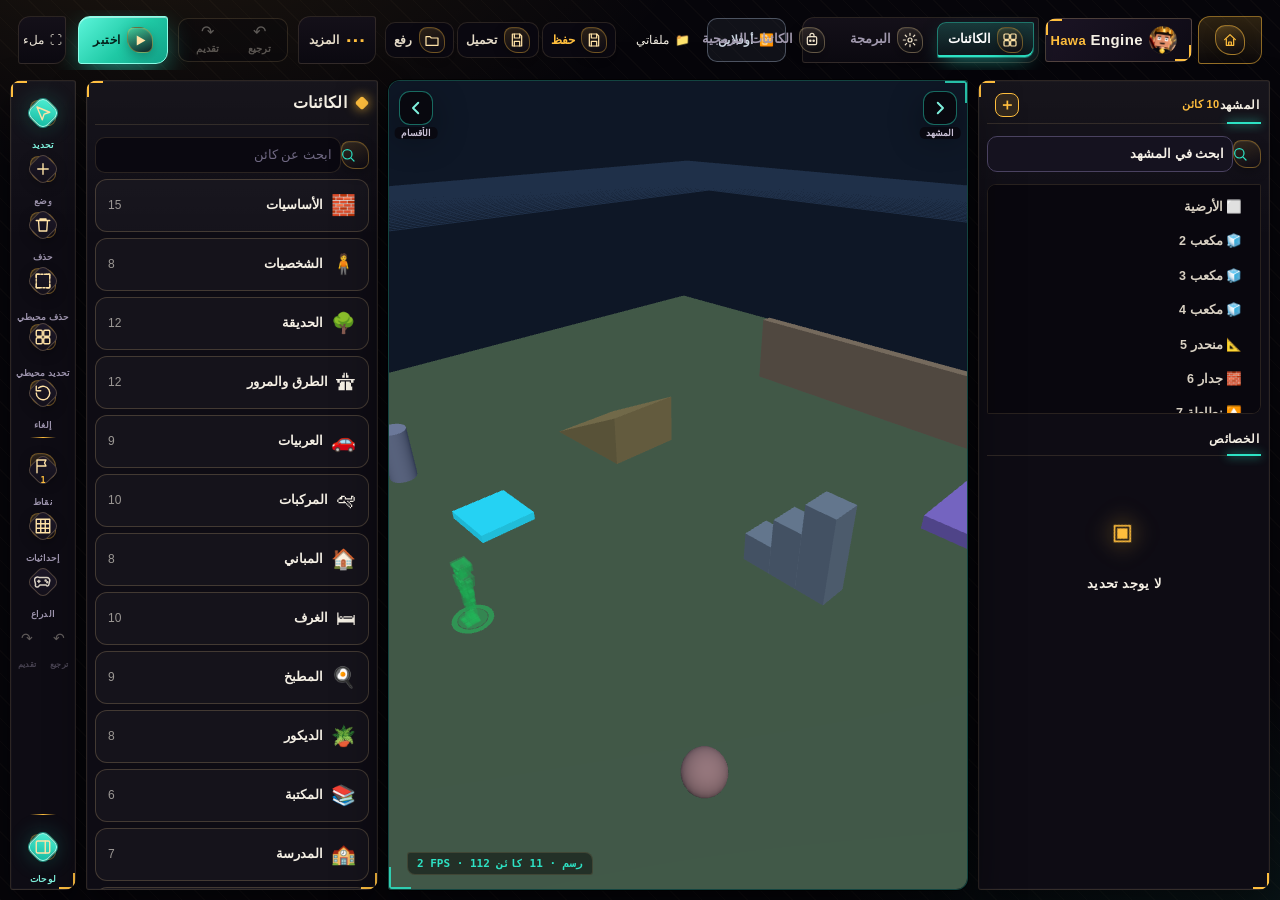
==== commit 51dc5298: "Add files via upload" ====
--- a/build.html
+++ b/build.html
@@ -67,31 +67,36 @@
         <button id="bWipe" class="danger-btn" title="حذف المشروع والبدا من جديد">🗑<i>حذف المشروع والبدا من جديد</i></button>
       </div>
     </details>
-    <button id="bTest" class="go" title="اختبر (P)"><span data-ic="play"></span>اختبر</button>
-    <button id="bFullscreen" type="button" title="ملء الشاشة">⛶</button>
+    <div class="bar-hist" id="barHistTop">
+      <button id="bUndoTop" type="button" title="ترجيع" aria-label="ترجيع"><span>↶</span><i>ترجيع</i></button>
+      <button id="bRedoTop" type="button" title="تقديم" aria-label="تقديم"><span>↷</span><i>تقديم</i></button>
+    </div>
+    <button id="bTest" class="go" title="اختبر (P)"><span data-ic="play"></span><i>اختبر</i></button>
+    <button id="bFullscreen" type="button" title="ملء الشاشة"><span>⛶</span><i>ملء</i></button>
   </header>
 
   <!-- شريط الأدوات الجانبي -->
   <nav id="rail">
     <div class="rail-group" id="tools">
-      <button data-tool="select" class="on" title="تحديد"><span data-ic="cursor"></span></button>
-      <button data-tool="place" title="وضع"><span data-ic="plus"></span></button>
-      <button data-tool="delete" title="حذف"><span data-ic="trash"></span></button>
+      <button data-tool="select" class="on" title="تحديد"><span data-ic="cursor"></span><i class="bcap">تحديد</i></button>
+      <button data-tool="place" title="وضع"><span data-ic="plus"></span><i class="bcap">وضع</i></button>
+      <button data-tool="delete" title="حذف"><span data-ic="trash"></span><i class="bcap">حذف</i></button>
       <button data-tool="boxdel" title="حذف محيطي" id="bBoxDel" aria-label="حذف محيطي" class="tool-cap"><span data-ic="marquee"></span><i class="bcap tool-bcap">حذف محيطي</i></button>
       <button data-tool="boxsel" title="تحديد محيطي" id="bBoxSel" aria-label="تحديد محيطي" class="tool-cap"><span data-ic="objects"></span><i class="bcap tool-bcap">تحديد محيطي</i></button>
+      <button type="button" id="bDeselect" title="إلغاء التحديد" aria-label="إلغاء التحديد"><span data-ic="reset"></span><i class="bcap">إلغاء</i></button>
     </div>
     <div class="rail-group">
-      <button id="bSpawns" title="نقط البداية"><span data-ic="flag"></span><span class="snap-l" id="spawnN">0</span></button>
-      <button id="bCoordRail" title="الإحداثيات"><span data-ic="grid"></span></button>
-      <button id="bPadRail" type="button" class="pad-rail-btn" title="تفعيل الدراع (كونترولر بلايستيشن)"><span class="pad-ico"><svg viewBox="0 0 24 24" aria-hidden="true" fill="none" stroke="currentColor" stroke-width="2" stroke-linecap="round" stroke-linejoin="round"><path d="M7 6h10a4 4 0 0 1 3.9 4.9l-1 4.2A2.5 2.5 0 0 1 17.5 17.5l-1.4-1.6H7.9l-1.4 1.6A2.5 2.5 0 0 1 2.1 15.1l-1-4.2A4 4 0 0 1 7 6z"/><path d="M6.5 9.5v3M5 11h3"/><circle cx="15.5" cy="10" r=".7" fill="currentColor"/><circle cx="17.7" cy="12.2" r=".7" fill="currentColor"/></svg></span><i class="bcap">الدراع</i></button>
+      <button id="bSpawns" title="نقط البداية"><span data-ic="flag"></span><span class="snap-l" id="spawnN">0</span><i class="bcap">نقاط</i></button>
+      <button id="bCoordRail" title="الإحداثيات"><span data-ic="grid"></span><i class="bcap">إحداثيات</i></button>
+      <button id="bPadRail" type="button" class="pad-rail-btn" title="تفعيل الدراع (كونترولر بلايستيشن)"><span class="pad-ico"><svg viewBox="0 0 24 24" aria-hidden="true" fill="none" stroke="currentColor" stroke-width="2" stroke-linecap="round" stroke-linejoin="round"><path d="M7 6h10a4 4 0 0 1 3.9 4.9l-1 4.2A2.5 2.5 0 0 1 17.5 17.5l-1.4-1.6H7.9l-1.4 1.6A2.5 2.5 0 0 1 2.1 15.1l-1-4.2A4 4 0 0 1 7 6z"/><path d="M6.5 9.5v3M5 11h3"/><circle cx="15.5" cy="10" r=".7" fill="currentColor"/><circle cx="17.7" cy="12.2" r=".7" fill="currentColor"/></svg></span><i class="bcap">دراع</i></button>
       <div class="rail-hist" id="railHist">
-        <button id="bUndo" type="button" title="رجوع (Ctrl+Z)" aria-label="رجوع">↶</button>
-        <button id="bRedo" type="button" title="تقديم (Ctrl+Y)" aria-label="تقديم">↷</button>
+        <button id="bUndo" type="button" title="ترجيع" aria-label="ترجيع">↶<i class="bcap">ترجيع</i></button>
+        <button id="bRedo" type="button" title="تقديم" aria-label="تقديم">↷<i class="bcap">تقديم</i></button>
       </div>
       <div id="padStatLine" class="pad-stat-line" hidden></div>
     </div>
     <div class="rail-group bottom">
-      <button id="bPar" class="on" title="اللوحات"><span data-ic="panel"></span></button>
+      <button id="bPar" class="on" title="اللوحات"><span data-ic="panel"></span><i class="bcap">لوحات</i></button>
     </div>
   </nav>
 
@@ -288,9 +293,10 @@
   </div>
   <button type="button" id="mSideBtn" aria-label="المشهد والخصائص"><span>📋</span><i>مشهد</i></button>
   <div class="m-bar-hist" id="mBarHist">
-    <button type="button" id="mUndo" aria-label="رجوع" title="رجوع"><span>↶</span><i>رجوع</i></button>
+    <button type="button" id="mUndo" aria-label="ترجيع" title="ترجيع"><span>↶</span><i>ترجيع</i></button>
     <button type="button" id="mRedo" aria-label="تقديم" title="تقديم"><span>↷</span><i>تقديم</i></button>
   </div>
+  <button type="button" id="mDeselect" aria-label="إلغاء التحديد" title="إلغاء التحديد"><span>⊘</span><i>إلغاء</i></button>
   <button type="button" id="mStorageAct" hidden class="m-storage-act" aria-label="تفعيل التخزين"><span>📂</span><i>تخزين</i></button>
   <span class="m-grow"></span>
   <button type="button" id="mMoreBtn" aria-label="المزيد"><span>⋯</span><i>المزيد</i></button>
--- a/style.css
+++ b/style.css
@@ -3711,3 +3711,187 @@
   visibility: hidden !important;
   pointer-events: none !important;
 }
+
+
+/* ===== v2.80 شريط علوي: ترجيع/تقديم + تسميات الأزرار + إلغاء ===== */
+body:not(.is-mobile) #bar .bar-hist {
+  display: inline-flex;
+  align-items: center;
+  gap: 4px;
+  margin-inline-end: 6px;
+  padding: 2px 4px;
+  border-radius: 10px;
+  background: rgba(8,6,12,.35);
+  border: 1px solid rgba(255,214,150,.14);
+}
+body:not(.is-mobile) #bar .bar-hist button {
+  min-width: 44px;
+  height: 34px;
+  padding: 0 8px;
+  display: inline-flex;
+  flex-direction: column;
+  align-items: center;
+  justify-content: center;
+  gap: 1px;
+  border-radius: 8px;
+}
+body:not(.is-mobile) #bar .bar-hist button span {
+  font-size: 15px;
+  line-height: 1;
+}
+body:not(.is-mobile) #bar .bar-hist button i {
+  display: block !important;
+  font-style: normal;
+  font-size: 9px;
+  font-weight: 800;
+  color: #cfc6b8;
+  max-width: none;
+  overflow: visible;
+}
+body:not(.is-mobile) #bar .bar-hist button:disabled {
+  opacity: .35;
+}
+
+/* تسميات تحت كل أزرار الشريط الجانبي (كمبيوتر + موبايل) */
+body:not(.is-mobile) #rail button {
+  overflow: visible !important;
+  margin-bottom: 10px;
+}
+body:not(.is-mobile) #rail button .bcap {
+  display: block !important;
+  position: absolute !important;
+  top: 48px !important;
+  left: 50% !important;
+  transform: translateX(-50%) !important;
+  width: max-content !important;
+  max-width: 70px !important;
+  font-style: normal !important;
+  font-size: 8.5px !important;
+  font-weight: 700 !important;
+  color: #9d94ad !important;
+  text-align: center !important;
+  white-space: nowrap !important;
+  pointer-events: none !important;
+  margin: 0 !important;
+}
+body:not(.is-mobile) #rail button.on .bcap {
+  color: #7ff0dc !important;
+}
+body:not(.is-mobile) #rail .rail-hist button .bcap {
+  top: 36px !important;
+  font-size: 8px !important;
+}
+
+body.is-mobile #rail button {
+  overflow: visible !important;
+}
+body.is-mobile #rail button .bcap {
+  display: block !important;
+  position: absolute !important;
+  left: 50% !important;
+  bottom: -1px !important;
+  transform: translateX(-50%) !important;
+  width: max-content !important;
+  max-width: 54px !important;
+  font-style: normal !important;
+  font-size: 7px !important;
+  font-weight: 800 !important;
+  color: #cfc6b8 !important;
+  text-align: center !important;
+  white-space: nowrap !important;
+  pointer-events: none !important;
+  margin: 0 !important;
+  z-index: 2 !important;
+}
+body.is-mobile #rail button.on .bcap {
+  color: #9ff5e8 !important;
+}
+body.is-mobile #rail [data-tool="boxdel"].on .bcap,
+body.is-mobile #rail [data-tool="boxdel"].on .tool-bcap {
+  color: #fecaca !important;
+}
+body.is-mobile #rail [data-tool="boxsel"].on .bcap,
+body.is-mobile #rail [data-tool="boxsel"].on .tool-bcap {
+  color: #bbf7d0 !important;
+}
+
+/* زر إلغاء التحديد */
+#bDeselect .bcap { color: #fca5a5 !important; }
+body.is-mobile #mDeselect {
+  display: inline-flex !important;
+  min-width: 36px !important;
+  height: 34px !important;
+  flex-direction: column !important;
+  align-items: center !important;
+  justify-content: center !important;
+}
+
+
+/* ===== v2.81 تسميات موبايل لكل الأزرار + ترجيع/تقديم فوق واضحة ===== */
+body.is-mobile #rail {
+  overflow: visible !important;
+}
+body.is-mobile #rail button {
+  overflow: visible !important;
+  position: relative !important;
+  min-height: 36px !important;
+  padding-bottom: 10px !important;
+}
+body.is-mobile #rail button .bcap,
+body.is-mobile #rail button .tool-bcap {
+  display: block !important;
+  visibility: visible !important;
+  opacity: 1 !important;
+  position: absolute !important;
+  left: 50% !important;
+  bottom: 0 !important;
+  transform: translateX(-50%) !important;
+  width: max-content !important;
+  max-width: 58px !important;
+  font-style: normal !important;
+  font-size: 7px !important;
+  line-height: 1.05 !important;
+  font-weight: 800 !important;
+  color: #d8d0c2 !important;
+  text-align: center !important;
+  white-space: nowrap !important;
+  pointer-events: none !important;
+  z-index: 3 !important;
+}
+
+/* شريط علوي كمبيوتر: ترجيع/تقديم بس بالاسم */
+body:not(.is-mobile) #bar #barHistTop,
+body:not(.is-mobile) #bar .bar-hist {
+  display: inline-flex !important;
+  visibility: visible !important;
+  align-items: center;
+  gap: 4px;
+  margin-inline: 4px;
+}
+body:not(.is-mobile) #bar .bar-hist button {
+  min-width: 48px !important;
+  height: 36px !important;
+  flex-direction: column !important;
+  gap: 1px !important;
+}
+body:not(.is-mobile) #bar .bar-hist button i {
+  display: block !important;
+  font-style: normal !important;
+  font-size: 10px !important;
+  font-weight: 800 !important;
+  color: #e8dfd0 !important;
+  max-width: none !important;
+  overflow: visible !important;
+}
+body:not(.is-mobile) #bar .bar-hist button span {
+  font-size: 16px !important;
+}
+/* امنع أي tooltip CSS يكتب Ctrl */
+body:not(.is-mobile) #bar .bar-hist button[title]:hover::after {
+  content: none !important;
+  display: none !important;
+}
+#railHist button[title]:hover::after {
+  content: none !important;
+  display: none !important;
+}
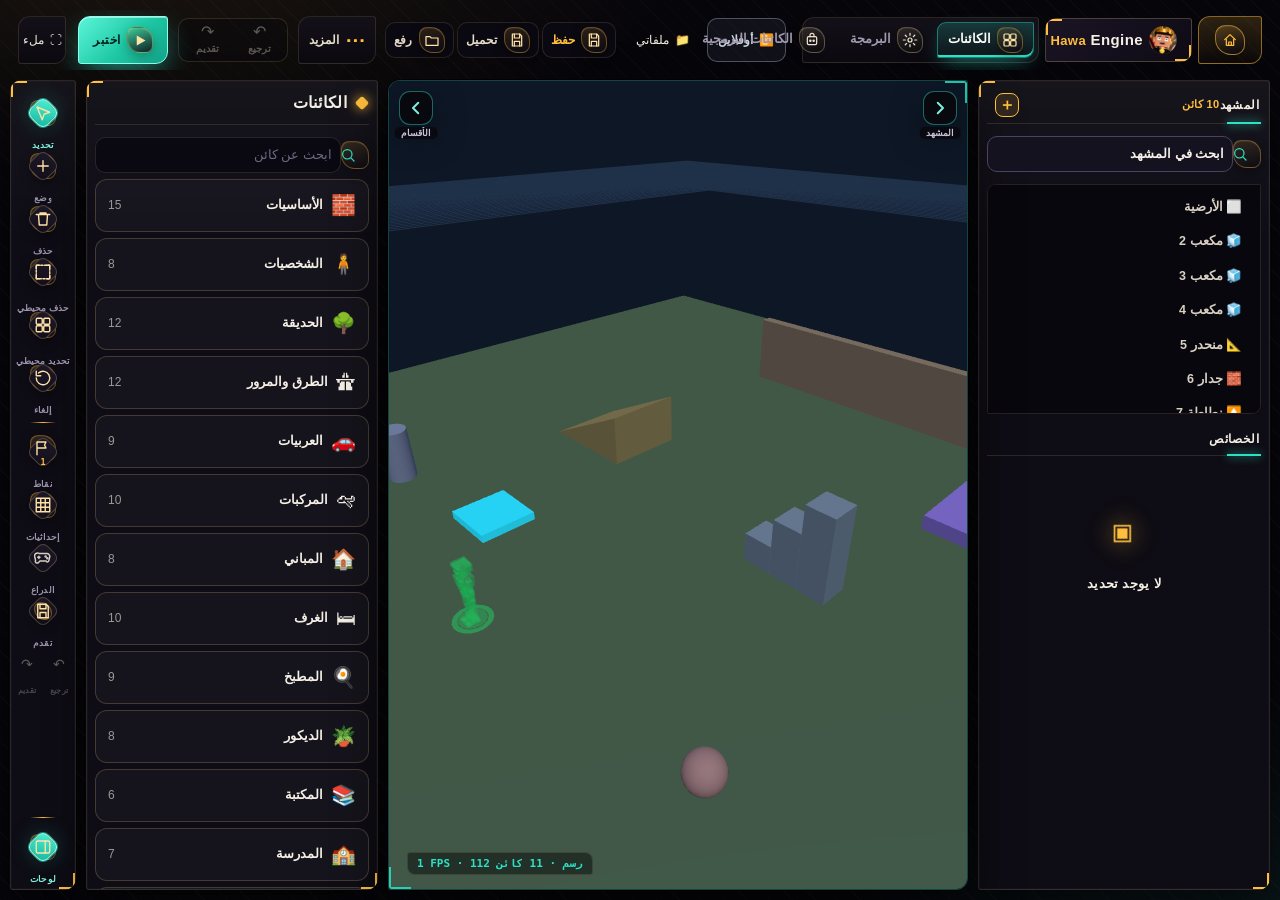
==== commit 9538ef40: "Add files via upload" ====
--- a/build.html
+++ b/build.html
@@ -40,12 +40,13 @@
 <div id="app">
   <header id="bar">
     <a id="bHome" class="home-btn hawa-icon-btn" href="./" title="الرئيسية"><span class="hawa-ico-frame" data-ic="home"></span><i>الرئيسية</i></a>
-    <div class="brand"><span class="logo"><img src="logo.png" alt="Hawa"></span><div><b>Hawa</b> Engine<small>v2.25 · بناء</small></div></div>
+    <div class="brand"><span class="logo"><img src="logo.png" alt="Hawa"></span><div><b>Hawa</b> Engine<small>v2.82 · بناء</small></div></div>
 
     <nav class="tabs" id="secs">
       <button data-sec="objects" class="on"><span data-ic="objects"></span>الكائنات</button>
       <button data-sec="prog"><span data-ic="prog"></span>البرمجة</button>
       <button data-sec="sobj"><span data-ic="sobj"></span>الكائنات البرمجية</button>
+      <button data-sec="progress" id="secProgress" hidden><span data-ic="save"></span>حفظ التقدم</button>
     </nav>
 
     <div class="grow"></div>
@@ -89,6 +90,7 @@
       <button id="bSpawns" title="نقط البداية"><span data-ic="flag"></span><span class="snap-l" id="spawnN">0</span><i class="bcap">نقاط</i></button>
       <button id="bCoordRail" title="الإحداثيات"><span data-ic="grid"></span><i class="bcap">إحداثيات</i></button>
       <button id="bPadRail" type="button" class="pad-rail-btn" title="تفعيل الدراع (كونترولر بلايستيشن)"><span class="pad-ico"><svg viewBox="0 0 24 24" aria-hidden="true" fill="none" stroke="currentColor" stroke-width="2" stroke-linecap="round" stroke-linejoin="round"><path d="M7 6h10a4 4 0 0 1 3.9 4.9l-1 4.2A2.5 2.5 0 0 1 17.5 17.5l-1.4-1.6H7.9l-1.4 1.6A2.5 2.5 0 0 1 2.1 15.1l-1-4.2A4 4 0 0 1 7 6z"/><path d="M6.5 9.5v3M5 11h3"/><circle cx="15.5" cy="10" r=".7" fill="currentColor"/><circle cx="17.7" cy="12.2" r=".7" fill="currentColor"/></svg></span><i class="bcap">دراع</i></button>
+      <button id="bProgressRail" type="button" class="progress-rail-btn" title="تفعيل قسم حفظ التقدم" aria-pressed="false"><span data-ic="save"></span><i class="bcap">تقدم</i></button>
       <div class="rail-hist" id="railHist">
         <button id="bUndo" type="button" title="ترجيع" aria-label="ترجيع">↶<i class="bcap">ترجيع</i></button>
         <button id="bRedo" type="button" title="تقديم" aria-label="تقديم">↷<i class="bcap">تقديم</i></button>
@@ -107,6 +109,7 @@
       <button type="button" data-sec="objects" class="on"><span data-ic="objects"></span>الكائنات</button>
       <button type="button" data-sec="prog"><span data-ic="prog"></span>البرمجة</button>
       <button type="button" data-sec="sobj"><span data-ic="sobj"></span>الكائنات البرمجية</button>
+      <button type="button" data-sec="progress" id="mSecProgress" hidden><span data-ic="save"></span>حفظ التقدم</button>
     </div>
 
     <div id="catP">
@@ -141,6 +144,19 @@
       </div>
       <div id="sCrumb" class="mf-crumb sf-crumb"></div>
       <div id="sList"></div>
+    </div>
+
+    <div id="progressP" hidden>
+      <div class="sub"><span>حفظ التقدم</span><span id="prCount" class="mut">0</span></div>
+      <p class="mut small" style="margin:0 0 8px;line-height:1.45">برمجة حفظ/تحميل التقدم. الوسائط من <b>بارامترات الملف</b> (⚙) عبر ملفاتي. أوفلاين = لاعب واحد · أونلاين = حسب اسم اللاعب.</p>
+      <div class="row">
+        <button id="prNew" class="pri">＋ ملف جديد</button>
+        <button id="prUp">⬆ رفع</button>
+        <button id="prAuto" title="تلقائي حفظ التقدم">⬇ تلقائي</button>
+        <button type="button" id="prNewFolder" class="media-btn mf-newdir" title="مجلد جديد">＋ مجلد</button>
+      </div>
+      <div id="prCrumb" class="mf-crumb sf-crumb"></div>
+      <div id="prList"></div>
     </div>
   </aside>
 
@@ -238,6 +254,21 @@
   <div id="pvp"></div>
   <div id="pTop">
     <button id="pExit" class="stop"><span data-ic="stop"></span>خروج للبناء<kbd>P</kbd></button>
+    <div id="pProgressWrap" class="p-progress-wrap" hidden>
+      <button type="button" id="pProgressIcon" class="p-progress-icon" title="قائمة اللعب" aria-label="قائمة اللعب">☰</button>
+      <div id="pProgressMenu" class="p-progress-menu" hidden>
+        <button type="button" id="pProgressBack" class="p-prog-back">↩ رجوع لوضع البناء</button>
+        <button type="button" id="pProgressDl" class="p-prog-dl" hidden>⬇ تحميل حفظ التقدم</button>
+        <button type="button" id="pProgressUp" class="p-prog-up" hidden>⬆ رفع حفظ التقدم</button>
+        <div id="pProgressFileRow" class="p-prog-file" hidden>
+          <span class="p-prog-fname" id="pProgressFileName">—</span>
+          <div class="p-prog-file-acts">
+            <button type="button" id="pProgressReplace" title="استبدال الملف">استبدال</button>
+            <button type="button" id="pProgressClear" class="p-prog-danger" title="حذف والرجوع للصفر">حذف</button>
+          </div>
+        </div>
+      </div>
+    </div>
   </div>
   <div id="pHud">
     <div class="chip msg" id="pMsg" hidden></div>
@@ -283,6 +314,7 @@
   </div>
 </div>
 <input type="file" id="flProj" accept="*/*" hidden>
+<input type="file" id="flProgress" accept=".json,.hawa-progress,application/json,*/*" hidden>
 
 <!-- واجهة الموبايل -->
 <div id="mBar" hidden>
@@ -290,6 +322,7 @@
     <button type="button" id="mSecObjects" data-m-sec="objects" class="on" aria-label="الكائنات"><span>🧱</span><i>كائنات</i></button>
     <button type="button" id="mSecProg" data-m-sec="prog" aria-label="البرمجة"><span>&lt;/&gt;</span><i>برمجة</i></button>
     <button type="button" id="mSecSobj" data-m-sec="sobj" aria-label="الكائنات البرمجية"><span>⚙</span><i>برمجية</i></button>
+    <button type="button" id="mSecProgress" data-m-sec="progress" hidden aria-label="حفظ التقدم"><span>💾</span><i>تقدم</i></button>
   </div>
   <button type="button" id="mSideBtn" aria-label="المشهد والخصائص"><span>📋</span><i>مشهد</i></button>
   <div class="m-bar-hist" id="mBarHist">
@@ -396,6 +429,14 @@
       </div>
     </div>
   </div>
+
+<!-- عرض سيناريو ملف حفظ التقدم -->
+<div id="prScenario" class="pr-scenario" hidden>
+  <div class="pr-sc-box">
+    <div class="pr-sc-hd"><b id="prScTitle">عرض السيناريو</b><button type="button" id="prScClose">✕</button></div>
+    <pre id="prScBody" class="pr-sc-body"></pre>
+  </div>
+</div>
 
 <div id="padGate" class="pad-gate" hidden>
   <div class="pg-box">
--- a/style.css
+++ b/style.css
@@ -135,7 +135,7 @@
 #grid .g span{font-size:22px;line-height:1.2}
 
 /* ---- بطاقات الملفات (برمجة + كائنات برمجية) — صف بحد أقصى 3 ---- */
-#pList,#sList{
+#pList,#sList,#prList{
   display:grid;
   grid-template-columns:repeat(3,minmax(0,1fr)) !important;
   gap:10px;
@@ -1916,7 +1916,9 @@
 }
 body.is-mobile.play-on #mTestBadge,
 body.is-mobile.in-test #mTestBadge {
-  display: inline-flex;
+  display: inline-flex !important;
+  visibility: visible !important;
+  opacity: 1 !important;
 }
 #mTestBadge[hidden] {
   display: none !important;
@@ -2921,17 +2923,7 @@
   padding: 0 !important;
   border: 0 !important;
 }
-#mTestBadge,
-body.is-mobile.play-on #mTestBadge,
-body.is-mobile.in-test #mTestBadge,
-body.in-test #mTestBadge,
-body.play-on #mTestBadge {
-  display: none !important;
-  visibility: hidden !important;
-  opacity: 0 !important;
-  pointer-events: none !important;
-}
-
+/* شارة الاختبار تظهر على الموبايل فقط (من خلال body.is-mobile.in-test / play-on) */
 
 /* ===== v2.71 موبايل: بناء + اختبار نصفي — لمس كامل + طلوع/نزول فوق الشريط ===== */
 
@@ -3895,3 +3887,281 @@
   content: none !important;
   display: none !important;
 }
+
+
+/* v2.81: شريط الموبايل + أدوات البناء تفضل ظاهرة في الاختبار النصفي */
+body.is-mobile.play-edit:not(.mob-live) #mBar {
+  display: flex !important;
+  visibility: visible !important;
+  pointer-events: auto !important;
+  z-index: 60 !important;
+}
+body.is-mobile.play-edit:not(.mob-live) #rail {
+  display: flex !important;
+  visibility: visible !important;
+  pointer-events: auto !important;
+  z-index: 50 !important;
+}
+body.is-mobile.play-edit:not(.mob-live) #vp,
+body.is-mobile.play-edit:not(.mob-live) #cv {
+  pointer-events: auto !important;
+  touch-action: none !important;
+}
+/* نافذة الاختبار النصفي ما تغطيش اللمس على البناء */
+body.is-mobile.play-edit:not(.mob-live) #play {
+  pointer-events: auto !important;
+  z-index: 40 !important;
+}
+body.is-mobile #mTestBtn.in-test span {
+  font-size: 18px !important;
+  font-weight: 900 !important;
+}
+
+
+/* ===== قسم حفظ التقدم ===== */
+/* bProgressRail.on: يستخدم ::before المعيّن زي باقي أزرار الشريط */
+#progressP .row { display: flex; flex-wrap: wrap; gap: 6px; margin-bottom: 8px; }
+#progressP .pcard { position: relative; }
+.pr-scenario {
+  position: fixed; inset: 0; z-index: 12000;
+  background: rgba(0,0,0,.55);
+  display: none; align-items: center; justify-content: center;
+  padding: 16px;
+}
+.pr-scenario:not([hidden]) { display: flex !important; }
+.pr-sc-box {
+  width: min(520px, 96vw); max-height: min(80vh, 640px);
+  background: #120f1a; border: 1px solid #3b3350; border-radius: 14px;
+  box-shadow: 0 20px 50px rgba(0,0,0,.5); display: flex; flex-direction: column;
+  overflow: hidden;
+}
+.pr-sc-hd {
+  display: flex; align-items: center; justify-content: space-between;
+  padding: 12px 14px; border-bottom: 1px solid #2a2438; font-weight: 800;
+}
+.pr-sc-hd button {
+  border: 0; background: transparent; color: #c4b5fd; font-size: 18px; cursor: pointer;
+}
+.pr-sc-body {
+  margin: 0; padding: 14px; overflow: auto; white-space: pre-wrap; word-break: break-word;
+  font: 600 13px/1.55 Cairo, Tahoma, sans-serif; color: #e8e2f4;
+  background: #0a0810;
+}
+#pProgressDl {
+  margin-inline-start: 8px;
+  padding: 6px 12px; border-radius: 10px; font-weight: 800; font-size: 12px;
+  background: linear-gradient(180deg, #2563eb, #1e40af); border: 1px solid #60a5fa;
+  color: #fff; cursor: pointer;
+}
+#pProgressDl:hover { filter: brightness(1.08); }
+body.is-mobile #pProgressDl { font-size: 11px; padding: 5px 8px; }
+#secs [data-sec="progress"].on {
+  background: linear-gradient(180deg, #1d4ed8, #1e3a8a);
+  border-color: #60a5fa;
+}
+
+
+/* أيقونة حفظ التقدم في الاختبار (نصفي/كامل) */
+.p-progress-wrap {
+  position: relative;
+  display: inline-flex;
+  align-items: center;
+  margin-inline-start: 8px;
+  pointer-events: auto;
+  z-index: 6;
+}
+.p-progress-icon {
+  width: 36px; height: 36px;
+  border-radius: 11px;
+  border: 1px solid rgba(96,165,250,.65);
+  background: linear-gradient(180deg, #2563eb, #1e40af);
+  color: #fff; font-size: 16px;
+  cursor: pointer;
+  display: inline-flex; align-items: center; justify-content: center;
+  box-shadow: 0 6px 16px rgba(37,99,235,.35);
+}
+.p-progress-icon:hover { filter: brightness(1.1); }
+.p-progress-menu {
+  position: absolute;
+  top: calc(100% + 6px);
+  inset-inline-start: 0;
+  min-width: 180px;
+  display: flex;
+  flex-direction: column;
+  gap: 6px;
+  padding: 8px;
+  border-radius: 12px;
+  background: rgba(12,10,20,.96);
+  border: 1px solid rgba(96,165,250,.4);
+  box-shadow: 0 12px 28px rgba(0,0,0,.45);
+  z-index: 30;
+}
+.p-progress-menu[hidden] { display: none !important; }
+.p-progress-menu button {
+  pointer-events: auto;
+  text-align: start;
+  padding: 8px 12px;
+  border-radius: 9px;
+  border: 1px solid rgba(255,255,255,.12);
+  background: rgba(37,99,235,.25);
+  color: #e8eefc;
+  font: 800 12px/1.2 Cairo, Tahoma, sans-serif;
+  cursor: pointer;
+  white-space: nowrap;
+}
+.p-progress-menu button:hover {
+  background: rgba(37,99,235,.45);
+  border-color: rgba(96,165,250,.7);
+}
+body.is-mobile .p-progress-icon { width: 34px; height: 34px; font-size: 15px; }
+body.is-mobile .p-progress-menu { min-width: 160px; }
+body.play-edit #pProgressWrap { pointer-events: auto; }
+
+
+/* قسم حفظ التقدم — نفس تصميم البرمجة */
+#prList{
+  display:grid !important;
+  grid-template-columns:repeat(3,minmax(0,1fr)) !important;
+  gap:8px;
+  overflow:auto;
+  max-height:min(58vh,520px);
+  padding:4px 2px 12px;
+}
+#prList .pcard.is-on{
+  background:var(--okbg, rgba(47,210,122,.12));
+  border-color:var(--okbd,rgba(47,210,122,.55));
+}
+#prList .pcard.is-off{
+  background:var(--badbg, rgba(120,120,140,.12));
+  border-color:var(--badbd,rgba(160,160,180,.35));
+  opacity:.85;
+}
+#prList .pcard.is-on .dot{background:var(--ok,#2fd27a)}
+#prList .pcard.is-off .dot{background:#8b8798}
+.pr-toolbar,.pr-media-row{
+  display:flex;flex-wrap:wrap;gap:6px;margin-bottom:6px;
+}
+.pr-media-row .media-btn{
+  font-size:11px;padding:5px 8px;border-radius:8px;
+}
+#progressP .row button{font-size:11.5px}
+
+/* تخفيف ازدحام شريط البناء */
+#rail .rail-group{gap:3px}
+#rail button{min-height:0}
+body.is-mobile #mBar button i{font-size:7.5px}
+body.is-mobile #mBar{gap:2px !important}
+body.is-mobile #rail .rail-group{flex-wrap:wrap}
+body.is-mobile #rail button{padding:4px 6px;min-width:0}
+
+
+
+
+/* قائمة أيقونة اللعب أعلى اليسار */
+.p-progress-menu .p-prog-back {
+  background: rgba(234, 179, 8, .2) !important;
+  border-color: rgba(250, 204, 21, .45) !important;
+  color: #fef9c3 !important;
+}
+.p-prog-file {
+  margin-top: 4px;
+  padding: 8px;
+  border-radius: 9px;
+  border: 1px solid rgba(255,255,255,.12);
+  background: rgba(255,255,255,.05);
+  display: flex;
+  flex-direction: column;
+  gap: 6px;
+}
+.p-prog-file[hidden] { display: none !important; }
+.p-prog-fname {
+  font: 700 11px/1.35 Cairo, Tahoma, sans-serif;
+  color: #c7d2fe;
+  word-break: break-all;
+}
+.p-prog-file-acts {
+  display: flex;
+  gap: 6px;
+}
+.p-prog-file-acts button {
+  flex: 1;
+  padding: 6px 8px !important;
+  font-size: 11px !important;
+}
+.p-prog-danger {
+  background: rgba(220, 38, 38, .28) !important;
+  border-color: rgba(248, 113, 113, .5) !important;
+  color: #fecaca !important;
+}
+
+
+/* ——— زر تقدم الشريط الشمال: نفس شكل معيّن الأزرار ——— */
+#rail #bProgressRail.progress-rail-btn{
+  display:flex !important;
+  visibility:visible !important;
+  opacity:1 !important;
+  position:relative;
+  color:#d8d0c2;
+  background:none !important;
+  border:0 !important;
+}
+#rail #bProgressRail .bcap{
+  position:relative;z-index:1;
+  font-size:8.5px;font-style:normal;
+  color:inherit;max-width:3em;overflow:hidden;
+}
+#rail #bProgressRail [data-ic],
+#rail #bProgressRail svg{
+  position:relative;z-index:1;
+  width:18px;height:18px;
+}
+/* تفعيل: نفس لون on لباقي الأزرار */
+#rail #bProgressRail.on{color:#03211a}
+#rail #bProgressRail.on .bcap{color:#03211a}
+
+/* ——— شريط الأقسام فوق يتكيّف عند تفعيل التقدم ——— */
+body.progress-on #secs{
+  flex:0 1 auto;
+  min-width:0;
+  max-width:min(52vw, 420px);
+  overflow-x:auto;
+  overflow-y:hidden;
+  scrollbar-width:none;
+  gap:3px !important;
+}
+body.progress-on #secs::-webkit-scrollbar{display:none}
+body.progress-on #secs button{
+  padding:4px 7px !important;
+  font-size:11px !important;
+  flex:0 0 auto;
+}
+body.progress-on #secs button span[data-ic]{
+  margin-inline-end:3px;
+}
+/* نص أقصر لتبويب التقدم */
+body.progress-on #secs [data-sec="progress"]{
+  max-width:6.8em;
+  overflow:hidden;
+  text-overflow:ellipsis;
+}
+/* شاشات أضيق: أيقونات فقط في التبويبات */
+@media (max-width: 1180px){
+  body.progress-on:not(.is-mobile) #secs button{
+    padding:5px 6px !important;
+    font-size:0 !important;
+    line-height:0;
+  }
+  body.progress-on:not(.is-mobile) #secs button span[data-ic]{
+    font-size:14px !important;
+    line-height:1;
+    margin:0 !important;
+  }
+  body.progress-on:not(.is-mobile) #secs button span[data-ic]::before{
+    /* الأيقونة SVG جوّه */
+  }
+}
+body:not(.progress-on) #secs [data-sec="progress"]{display:none !important}
+
+body.is-mobile #rail #bProgressRail{
+  display:flex !important;
+}
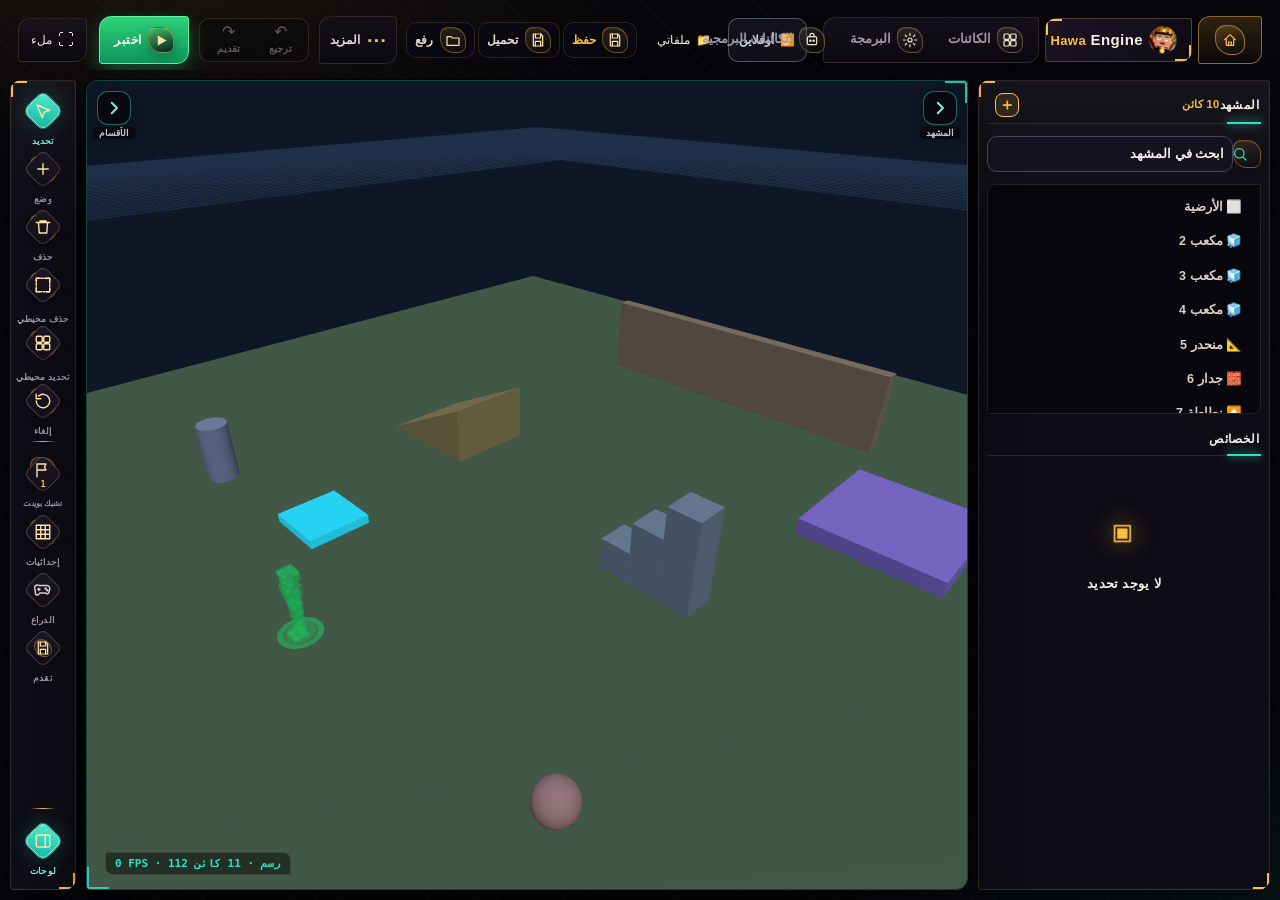
==== commit d82248d4: "Add files via upload" ====
--- a/build.html
+++ b/build.html
@@ -46,7 +46,7 @@
       <button data-sec="objects" class="on"><span data-ic="objects"></span>الكائنات</button>
       <button data-sec="prog"><span data-ic="prog"></span>البرمجة</button>
       <button data-sec="sobj"><span data-ic="sobj"></span>الكائنات البرمجية</button>
-      <button data-sec="progress" id="secProgress" hidden><span data-ic="save"></span>حفظ التقدم</button>
+      <button data-sec="progress" id="secProgress" hidden><span data-ic="save"></span>تقدم</button>
     </nav>
 
     <div class="grow"></div>
@@ -87,7 +87,7 @@
       <button type="button" id="bDeselect" title="إلغاء التحديد" aria-label="إلغاء التحديد"><span data-ic="reset"></span><i class="bcap">إلغاء</i></button>
     </div>
     <div class="rail-group">
-      <button id="bSpawns" title="نقط البداية"><span data-ic="flag"></span><span class="snap-l" id="spawnN">0</span><i class="bcap">نقاط</i></button>
+      <button id="bSpawns" title="تشيك بوينت"><span data-ic="flag"></span><span class="snap-l" id="spawnN">0</span><i class="bcap">تشيك بوينت</i></button>
       <button id="bCoordRail" title="الإحداثيات"><span data-ic="grid"></span><i class="bcap">إحداثيات</i></button>
       <button id="bPadRail" type="button" class="pad-rail-btn" title="تفعيل الدراع (كونترولر بلايستيشن)"><span class="pad-ico"><svg viewBox="0 0 24 24" aria-hidden="true" fill="none" stroke="currentColor" stroke-width="2" stroke-linecap="round" stroke-linejoin="round"><path d="M7 6h10a4 4 0 0 1 3.9 4.9l-1 4.2A2.5 2.5 0 0 1 17.5 17.5l-1.4-1.6H7.9l-1.4 1.6A2.5 2.5 0 0 1 2.1 15.1l-1-4.2A4 4 0 0 1 7 6z"/><path d="M6.5 9.5v3M5 11h3"/><circle cx="15.5" cy="10" r=".7" fill="currentColor"/><circle cx="17.7" cy="12.2" r=".7" fill="currentColor"/></svg></span><i class="bcap">دراع</i></button>
       <button id="bProgressRail" type="button" class="progress-rail-btn" title="تفعيل قسم حفظ التقدم" aria-pressed="false"><span data-ic="save"></span><i class="bcap">تقدم</i></button>
@@ -109,7 +109,7 @@
       <button type="button" data-sec="objects" class="on"><span data-ic="objects"></span>الكائنات</button>
       <button type="button" data-sec="prog"><span data-ic="prog"></span>البرمجة</button>
       <button type="button" data-sec="sobj"><span data-ic="sobj"></span>الكائنات البرمجية</button>
-      <button type="button" data-sec="progress" id="mSecProgress" hidden><span data-ic="save"></span>حفظ التقدم</button>
+      <button type="button" data-sec="progress" id="dockSecProgress" hidden><span data-ic="save"></span>تقدم</button>
     </div>
 
     <div id="catP">
@@ -253,19 +253,26 @@
 <div id="play" hidden>
   <div id="pvp"></div>
   <div id="pTop">
-    <button id="pExit" class="stop"><span data-ic="stop"></span>خروج للبناء<kbd>P</kbd></button>
+    <!-- زر خروج نصي مخفي — الرجوع من قائمة أيقونة المحرك -->
+    <button id="pExit" class="stop" hidden aria-hidden="true"><span data-ic="stop"></span>خروج للبناء<kbd>P</kbd></button>
     <div id="pProgressWrap" class="p-progress-wrap" hidden>
-      <button type="button" id="pProgressIcon" class="p-progress-icon" title="قائمة اللعب" aria-label="قائمة اللعب">☰</button>
+      <button type="button" id="pProgressIcon" class="p-progress-icon" title="قائمة اللعب" aria-label="قائمة اللعب">
+        <img src="logo.png" alt="Hawa" class="p-progress-logo" draggable="false">
+      </button>
       <div id="pProgressMenu" class="p-progress-menu" hidden>
-        <button type="button" id="pProgressBack" class="p-prog-back">↩ رجوع لوضع البناء</button>
-        <button type="button" id="pProgressDl" class="p-prog-dl" hidden>⬇ تحميل حفظ التقدم</button>
-        <button type="button" id="pProgressUp" class="p-prog-up" hidden>⬆ رفع حفظ التقدم</button>
-        <div id="pProgressFileRow" class="p-prog-file" hidden>
-          <span class="p-prog-fname" id="pProgressFileName">—</span>
-          <div class="p-prog-file-acts">
-            <button type="button" id="pProgressReplace" title="استبدال الملف">استبدال</button>
-            <button type="button" id="pProgressClear" class="p-prog-danger" title="حذف والرجوع للصفر">حذف</button>
+        <div class="p-prog-modal" role="dialog" aria-modal="true">
+          <div class="p-prog-menu-hd">قائمة اللعب</div>
+          <button type="button" id="pProgressBack" class="p-prog-back">↩ رجوع لوضع البناء</button>
+          <button type="button" id="pProgressDl" class="p-prog-dl" hidden>⬇ تحميل حفظ التقدم</button>
+          <button type="button" id="pProgressUp" class="p-prog-up" hidden>⬆ رفع حفظ التقدم</button>
+          <div id="pProgressFileRow" class="p-prog-file" hidden>
+            <span class="p-prog-fname" id="pProgressFileName">—</span>
+            <div class="p-prog-file-acts">
+              <button type="button" id="pProgressReplace" title="استبدال الملف">استبدال</button>
+              <button type="button" id="pProgressClear" class="p-prog-danger" title="حذف والرجوع للصفر">حذف</button>
+            </div>
           </div>
+          <button type="button" id="pProgressMenuClose" class="p-prog-close">إغلاق</button>
         </div>
       </div>
     </div>
@@ -353,6 +360,7 @@
     <button type="button" data-proxy="bWipe" class="mm-danger"><span>🗑</span>حذف المشروع والبدا من جديد</button>
   </div>
 </div>
+<button type="button" id="mPlaceConfirm" title="تأكيد الوضع" aria-label="تأكيد">✓</button>
 <div id="mTouch" hidden>
   <div id="mJoy"><i id="mJoyKnob"></i></div>
   <div id="mAct">
--- a/style.css
+++ b/style.css
@@ -1310,10 +1310,10 @@
 @keyframes popIn{from{opacity:0;transform:translateY(-6px) scale(.98)}to{opacity:1;transform:none}}
 
 #bTest{
-  height:52px;padding:0 26px;border-radius:var(--leaf);font-size:15px;font-weight:900;letter-spacing:.6px;color:#04221b;
-  background:linear-gradient(135deg,#5bf5da,#1fc9a5 55%,#12a389);border:1px solid #8bffe8;
-  box-shadow:0 10px 30px -6px rgba(45,226,196,.65),inset 0 1px 0 rgba(255,255,255,.5)}
-#bTest:hover{background:linear-gradient(135deg,#7bffe6,#2de2c4 55%,#16b79a);transform:translateY(-1px)}
+  height:52px;padding:0 26px;border-radius:var(--leaf);font-size:15px;font-weight:900;letter-spacing:.6px;color:#fff;
+  background:linear-gradient(180deg,#2fd27a,#0d9459) !important;border:1px solid #5ff0a4 !important;
+  box-shadow:0 8px 22px rgba(47,210,122,.35) !important}
+#bTest:hover{background:linear-gradient(180deg,#3ce48a,#0fa865) !important;transform:translateY(-1px)}
 #bTest svg{width:15px;height:15px;fill:currentColor}
 #bFullscreen{height:52px;min-width:52px;border-radius:var(--leaf);background:linear-gradient(180deg,#141019,#0b0910);border:1px solid var(--line)}
 
@@ -2772,7 +2772,16 @@
   height:36px;padding:0 14px;font-size:13px;
 }
 body:not(.is-mobile) #bar #bFullscreen{
-  width:36px;height:36px;padding:0;
+  width:auto !important;
+  min-width:56px !important;
+  height:36px !important;
+  padding:0 10px !important;
+  overflow:visible !important;
+}
+body:not(.is-mobile) #bar #bFullscreen i{
+  display:inline !important;
+  max-width:none !important;
+  font-size:12px !important;
 }
 body:not(.is-mobile) #bar .menu summary{
   height:36px;min-width:36px;padding:0 10px;
@@ -2880,7 +2889,7 @@
   display: flex !important;
   visibility: visible !important;
   pointer-events: none !important;
-  flex-direction: column-reverse !important;
+  flex-direction: column !important; /* طلوع فوق نزول */
   gap: 10px !important;
   right: max(10px, env(safe-area-inset-right, 0px)) !important;
   bottom: calc(var(--m-rail, 68px) + var(--m-safe-b, 0px) + 12px) !important;
@@ -2979,7 +2988,7 @@
   left: auto !important;
   bottom: calc(var(--m-rail, 68px) + var(--m-safe-b, 0px) + 14px) !important;
   top: auto !important;
-  flex-direction: column-reverse !important;
+  flex-direction: column !important; /* طلوع فوق نزول */
   gap: 10px !important;
   z-index: 55 !important;
 }
@@ -3645,7 +3654,7 @@
   left: auto !important;
   bottom: calc(var(--m-rail, 52px) + var(--m-safe-b, 0px) + 14px) !important;
   top: auto !important;
-  flex-direction: column-reverse !important;
+  flex-direction: column !important; /* طلوع فوق نزول */
   gap: 10px !important;
   width: auto !important;
   height: auto !important;
@@ -4119,49 +4128,671 @@
 #rail #bProgressRail.on{color:#03211a}
 #rail #bProgressRail.on .bcap{color:#03211a}
 
-/* ——— شريط الأقسام فوق يتكيّف عند تفعيل التقدم ——— */
-body.progress-on #secs{
-  flex:0 1 auto;
-  min-width:0;
-  max-width:min(52vw, 420px);
-  overflow-x:auto;
-  overflow-y:hidden;
-  scrollbar-width:none;
-  gap:3px !important;
-}
-body.progress-on #secs::-webkit-scrollbar{display:none}
-body.progress-on #secs button{
-  padding:4px 7px !important;
-  font-size:11px !important;
-  flex:0 0 auto;
-}
-body.progress-on #secs button span[data-ic]{
-  margin-inline-end:3px;
-}
-/* نص أقصر لتبويب التقدم */
-body.progress-on #secs [data-sec="progress"]{
-  max-width:6.8em;
-  overflow:hidden;
-  text-overflow:ellipsis;
-}
-/* شاشات أضيق: أيقونات فقط في التبويبات */
-@media (max-width: 1180px){
-  body.progress-on:not(.is-mobile) #secs button{
-    padding:5px 6px !important;
-    font-size:0 !important;
-    line-height:0;
+/* ——— شريط الأقسام + ملء الشاشة + السكة: ظهور كامل ——— */
+body.progress-on #secs {
+  flex: 0 1 auto !important;
+  min-width: 0;
+  max-width: none !important;
+  overflow: visible !important;
+  gap: 3px !important;
+  flex-wrap: nowrap;
+}
+body.progress-on #secs button {
+  padding: 5px 8px !important;
+  font-size: 11px !important;
+  flex: 0 0 auto !important;
+  white-space: nowrap !important;
+  overflow: visible !important;
+  max-width: none !important;
+  text-overflow: clip !important;
+}
+body.progress-on #secs [data-sec="progress"],
+#secs [data-sec="progress"] {
+  display: inline-flex !important;
+  align-items: center;
+  gap: 4px;
+  max-width: none !important;
+  overflow: visible !important;
+  text-overflow: clip !important;
+  white-space: nowrap !important;
+  font-size: 11px !important;
+  padding: 5px 9px !important;
+  letter-spacing: 0 !important;
+}
+body.progress-on #secs [data-sec="progress"] span[data-ic] {
+  margin-inline-end: 3px !important;
+  flex: none;
+}
+body:not(.progress-on) #secs [data-sec="progress"] { display: none !important; }
+
+/* ملء الشاشة: دايماً ظاهر كامل في آخر الشريط */
+#bFullscreen {
+  flex: 0 0 auto !important;
+  min-width: 56px !important;
+  height: 48px !important;
+  padding: 0 10px !important;
+  border-radius: var(--leaf);
+  background: linear-gradient(180deg, #141019, #0b0910);
+  border: 1px solid var(--line);
+  overflow: visible !important;
+  white-space: nowrap !important;
+}
+#bFullscreen i {
+  display: inline !important;
+  max-width: none !important;
+  overflow: visible !important;
+  font-style: normal;
+  font-size: 12px;
+}
+#bFullscreen span { font-size: 16px; }
+body:not(.is-mobile) #bar {
+  overflow-x: auto !important;
+  overflow-y: visible !important;
+  scrollbar-width: thin;
+}
+body:not(.is-mobile) #bar > #bFullscreen,
+body:not(.is-mobile) #bar > #bTest {
+  position: sticky;
+  inset-inline-end: 0;
+  z-index: 5;
+  background: linear-gradient(180deg, #17121f, #0b0910);
+}
+
+/* الشريط الشمال: يسكرول لو الأزرار كتير — مفيش قص تحت الشاشة */
+body:not(.is-mobile) #rail {
+  overflow-y: auto !important;
+  overflow-x: hidden !important;
+  max-height: 100%;
+  height: 100%;
+  min-height: 0;
+  padding: 8px 0 12px !important;
+  gap: 8px !important;
+  scrollbar-width: thin;
+  align-content: flex-start;
+}
+body:not(.is-mobile) #rail .rail-group {
+  flex: 0 0 auto !important;
+  gap: 4px !important;
+  padding: 0 !important;
+}
+body:not(.is-mobile) #rail .rail-group.bottom {
+  margin-top: auto;
+  position: sticky;
+  bottom: 4px;
+  background: var(--pan, #0e0b14);
+  padding-top: 6px !important;
+  z-index: 2;
+}
+body:not(.is-mobile) #rail button {
+  width: 44px !important;
+  height: 44px !important;
+  min-height: 44px !important;
+  flex: none !important;
+}
+#rail #bProgressRail {
+  flex: none !important;
+  width: 44px !important;
+  height: 44px !important;
+  min-height: 44px !important;
+  margin: 0 !important;
+  visibility: visible !important;
+  opacity: 1 !important;
+}
+@media (max-height: 720px) {
+  body:not(.is-mobile) #rail button {
+    width: 38px !important;
+    height: 38px !important;
+    min-height: 38px !important;
   }
-  body.progress-on:not(.is-mobile) #secs button span[data-ic]{
-    font-size:14px !important;
-    line-height:1;
-    margin:0 !important;
+  body:not(.is-mobile) #rail { gap: 4px !important; padding: 4px 0 8px !important; }
+  #rail #bProgressRail {
+    width: 38px !important;
+    height: 38px !important;
+    min-height: 38px !important;
   }
-  body.progress-on:not(.is-mobile) #secs button span[data-ic]::before{
-    /* الأيقونة SVG جوّه */
-  }
-}
-body:not(.progress-on) #secs [data-sec="progress"]{display:none !important}
-
-body.is-mobile #rail #bProgressRail{
-  display:flex !important;
-}
+}
+body.is-mobile #rail #bProgressRail {
+  width: 46px !important;
+  height: 46px !important;
+  min-width: 46px !important;
+  min-height: 46px !important;
+  display: flex !important;
+}
+
+/* سيناريو ملف التقدم */
+.pr-scenario {
+  position: fixed; inset: 0; z-index: 12000;
+  background: rgba(0,0,0,.55);
+  display: none; align-items: center; justify-content: center;
+  padding: 16px; direction: rtl;
+}
+.pr-scenario:not([hidden]) { display: flex !important; }
+.pr-scenario-box {
+  background: #14161c; color: #eee;
+  border-radius: 14px; padding: 16px 18px;
+  max-width: min(520px, 92vw); max-height: 80vh;
+  overflow: auto; border: 1px solid rgba(96,165,250,.35);
+  box-shadow: 0 16px 40px rgba(0,0,0,.5);
+}
+.pr-scenario-box h3 { margin: 0 0 10px; font-size: 15px; color: #93c5fd; }
+.pr-scenario-box pre {
+  white-space: pre-wrap; word-break: break-word;
+  font: 13px/1.55 Cairo, Tahoma, sans-serif;
+  margin: 0 0 14px; color: #e8eefc;
+  background: rgba(255,255,255,.04); padding: 12px; border-radius: 10px;
+}
+.pr-scenario-box button {
+  padding: 8px 16px; border-radius: 9px; border: 1px solid rgba(255,255,255,.15);
+  background: rgba(37,99,235,.35); color: #fff; cursor: pointer; font-weight: 800;
+}
+#prList .pcard.dragging { opacity: .55; }
+#prList .pcard.drag-over { outline: 2px solid var(--tq, #2de2c4); }
+
+body.is-mobile #rail {
+  overflow-x: auto;
+  overflow-y: hidden;
+}
+body.is-mobile #rail .rail-group {
+  flex-wrap: nowrap !important;
+}
+
+/* زر تأكيد الوضع على الموبايل فوق الكائن/الموضع */
+#mPlaceConfirm{
+  position:fixed;z-index:60;display:none;
+  width:40px;height:40px;border-radius:50%;
+  border:2px solid rgba(74,222,128,.85);
+  background:rgba(22,163,74,.88);
+  color:#fff;font-size:20px;font-weight:900;line-height:1;
+  box-shadow:0 6px 16px rgba(0,0,0,.4);
+  align-items:center;justify-content:center;
+  pointer-events:auto;touch-action:manipulation;
+  transform:translate(-50%,-120%);
+}
+#mPlaceConfirm.show{display:flex !important;}
+#mPlaceConfirm:active{transform:translate(-50%,-120%) scale(.92);}
+
+
+/* موبايل: أقسام الشريط العلوي فقط — إخفاء تكرار الأقسام جوه اللوحة */
+body.is-mobile #dock .m-secs,
+body.is-mobile #mSecs {
+  display: none !important;
+}
+
+/* تبويب حفظ التقدم — النص كامل */
+#secs [data-sec="progress"],
+body.progress-on #secs [data-sec="progress"] {
+  max-width: none !important;
+  overflow: visible !important;
+  text-overflow: clip !important;
+  font-size: 11px !important;
+  padding: 4px 8px !important;
+  white-space: nowrap;
+}
+
+/* تحديد متعدد في القائمة: الكل أحمر */
+#hier div.on.multi {
+  background: rgba(255, 31, 31, .16) !important;
+  outline: 2px solid #ff1f1f !important;
+  color: #fff;
+}
+#hier div.on:not(.multi) {
+  /* كائن واحد أخضر */
+}
+
+
+/* ===== موبايل: توزيع شريط فوق / تحت بدون تكرار ===== */
+body.is-mobile #mBar {
+  display: flex !important;
+  flex-wrap: nowrap;
+  align-items: center;
+  gap: 4px;
+  overflow-x: auto;
+}
+/* فوق: أقسام + مشهد + المزيد + اختبار — بدون ترجيع/إلغاء (موجودين تحت) */
+body.is-mobile #mBar #mBarHist,
+body.is-mobile #mBar #mUndo,
+body.is-mobile #mBar #mRedo,
+body.is-mobile #mBar #mDeselect {
+  display: none !important;
+}
+/* تحت: أدوات + نقاط + دراع + تقدم + ترجيع/تقديم */
+body.is-mobile #rail {
+  display: flex !important;
+}
+body.is-mobile #rail #railHist {
+  display: flex !important;
+}
+body.is-mobile #rail #bDeselect {
+  display: flex !important;
+}
+/* لوحة الأقسام: مفيش تكرار لأزرار الأقسام (موجودة فوق في mBar) */
+body.is-mobile #dock .m-secs,
+body.is-mobile #mSecs {
+  display: none !important;
+}
+
+
+/* === v2.82 layout hard fix === */
+body:not(.is-mobile) #bar #bFullscreen,
+#bFullscreen {
+  width: auto !important;
+  min-width: 58px !important;
+  max-width: none !important;
+  padding: 0 12px !important;
+  overflow: visible !important;
+  flex: 0 0 auto !important;
+}
+body:not(.is-mobile) #bar #bFullscreen i,
+#bFullscreen i {
+  display: inline !important;
+  visibility: visible !important;
+  max-width: none !important;
+  opacity: 1 !important;
+  font-size: 12px !important;
+}
+#secs [data-sec="progress"] {
+  max-width: none !important;
+  overflow: visible !important;
+  white-space: nowrap !important;
+  text-overflow: clip !important;
+}
+body:not(.is-mobile) #rail {
+  overflow-y: auto !important;
+  min-height: 0 !important;
+  max-height: 100% !important;
+}
+#rail #bProgressRail,
+#rail #bPadRail,
+#rail #bSpawns {
+  flex: none !important;
+  visibility: visible !important;
+  opacity: 1 !important;
+}
+
+
+/* === أيقونة المحرك فوق شمال في الاختبار (بدل ☰) === */
+#play #pTop {
+  position: absolute !important;
+  top: 10px !important;
+  inset-inline-start: 10px !important;
+  inset-inline-end: auto !important;
+  left: 10px !important;
+  right: auto !important;
+  display: flex !important;
+  gap: 0 !important;
+  z-index: 40 !important;
+  pointer-events: none;
+}
+#play #pProgressWrap {
+  position: relative !important;
+  display: inline-flex !important;
+  margin: 0 !important;
+  pointer-events: auto !important;
+  z-index: 41 !important;
+}
+#play #pProgressIcon.p-progress-icon {
+  width: 44px !important;
+  height: 44px !important;
+  min-width: 44px !important;
+  min-height: 44px !important;
+  padding: 0 !important;
+  border-radius: 50% !important;
+  border: 2px solid rgba(255, 190, 61, .55) !important;
+  background: radial-gradient(circle at 35% 30%, #2a2038, #0c0a12) !important;
+  box-shadow: 0 0 18px rgba(255, 190, 61, .35), 0 6px 16px rgba(0,0,0,.45) !important;
+  overflow: hidden !important;
+  font-size: 0 !important;
+  color: transparent !important;
+  display: inline-flex !important;
+  align-items: center !important;
+  justify-content: center !important;
+  cursor: pointer !important;
+}
+#play #pProgressIcon .p-progress-logo {
+  width: 78% !important;
+  height: 78% !important;
+  object-fit: contain !important;
+  border-radius: 50% !important;
+  pointer-events: none !important;
+  filter: drop-shadow(0 0 6px rgba(255,190,61,.4));
+}
+#play #pProgressMenu.p-progress-menu {
+  position: absolute !important;
+  top: calc(100% + 8px) !important;
+  inset-inline-start: 0 !important;
+  left: 0 !important;
+  min-width: 220px !important;
+  max-width: min(280px, 86vw) !important;
+  padding: 10px !important;
+  border-radius: 14px !important;
+  background: rgba(10, 8, 18, .97) !important;
+  border: 1px solid rgba(255, 190, 61, .35) !important;
+  box-shadow: 0 16px 36px rgba(0,0,0,.55) !important;
+  z-index: 50 !important;
+  pointer-events: auto !important;
+}
+#play #pProgressMenu .p-prog-menu-hd {
+  font: 800 12px/1.3 Cairo, Tahoma, sans-serif;
+  color: #fbbf24;
+  margin-bottom: 6px;
+  padding: 2px 4px 8px;
+  border-bottom: 1px solid rgba(255,255,255,.08);
+}
+body.is-mobile #play #pProgressIcon.p-progress-icon {
+  width: 40px !important;
+  height: 40px !important;
+}
+body.play-edit #play #pProgressWrap {
+  pointer-events: auto !important;
+}
+/* أخفِ زر الخروج النصي القديم في الاختبار — الرجوع من قائمة الأيقونة */
+#play #pExit {
+  display: none !important;
+}
+
+
+/* === اختبار أخضر + قائمة الأيقونة ظاهرة === */
+body:not(.play-on):not(.in-test) #bTest,
+#bTest:not(.in-test) {
+  background: linear-gradient(180deg, #2fd27a, #0d9459) !important;
+  border-color: #5ff0a4 !important;
+  color: #fff !important;
+  box-shadow: 0 8px 22px rgba(47, 210, 122, .35) !important;
+}
+body:not(.play-on):not(.in-test) #bTest:hover,
+#bTest:not(.in-test):hover {
+  background: linear-gradient(180deg, #3ce48a, #0fa865) !important;
+}
+body.is-mobile #mTestBtn.go:not(.in-test) {
+  background: linear-gradient(180deg, #16a34a, #15803d) !important;
+  border-color: #22c55e !important;
+  color: #eafff0 !important;
+}
+
+/* قائمة الاختبار: ثابتة تحت الأيقونة ومش متقصوصة */
+#play {
+  overflow: visible !important;
+}
+#play #pvp {
+  overflow: hidden;
+  border-radius: inherit;
+}
+#play #pProgressMenu.p-progress-menu {
+  position: fixed !important;
+  z-index: 10050 !important;
+  min-width: 230px !important;
+  max-width: min(300px, 92vw) !important;
+  max-height: min(70vh, 420px) !important;
+  overflow-y: auto !important;
+  direction: rtl !important;
+  text-align: right !important;
+  background: rgba(10, 8, 18, .98) !important;
+  border: 1px solid rgba(255, 190, 61, .45) !important;
+  box-shadow: 0 18px 40px rgba(0,0,0,.6) !important;
+}
+#play #pProgressMenu.p-progress-menu button {
+  width: 100%;
+  text-align: right !important;
+  color: #e8eefc !important;
+  opacity: 1 !important;
+  visibility: visible !important;
+}
+#secs [data-sec="progress"] {
+  font-size: 11px !important;
+  padding: 5px 8px !important;
+  max-width: none !important;
+  overflow: visible !important;
+  white-space: nowrap !important;
+}
+
+
+/* شريط شمال: ممنوع سكرول أفقي */
+body:not(.is-mobile) #rail,
+#rail {
+  overflow-x: hidden !important;
+  max-width: 100%;
+}
+body:not(.is-mobile) #rail .rail-group {
+  max-width: 100%;
+  overflow-x: hidden !important;
+  flex-wrap: nowrap;
+}
+body:not(.is-mobile) #rail button {
+  max-width: 100%;
+}
+/* كومبيوتر: شيل ترجيع/تقديم من الشريط الشمال (موجودين فوق) */
+body:not(.is-mobile) #rail #railHist {
+  display: none !important;
+}
+/* تشيك بوينت: نص أضيق */
+#rail #bSpawns .bcap {
+  font-size: 7.5px !important;
+  max-width: 3.6em;
+  line-height: 1.05;
+  white-space: normal;
+  text-align: center;
+}
+
+/* زر إغلاق التحويل/تحميل المشروع — أخضر فاتح واضح */
+#convOv .cv-btns button.pri {
+  background: linear-gradient(180deg, #86efac, #22c55e) !important;
+  border: 1px solid #bbf7d0 !important;
+  color: #052e16 !important;
+  font-weight: 900 !important;
+  font-size: 15px !important;
+  padding: 11px 28px !important;
+  box-shadow: 0 8px 22px rgba(34, 197, 94, .35) !important;
+}
+#convOv .cv-btns button.pri:hover {
+  filter: brightness(1.06);
+  background: linear-gradient(180deg, #a7f3d0, #4ade80) !important;
+}
+
+
+/* === شريط شمال: سكرول رأسي واحد فقط === */
+body:not(.is-mobile) #rail {
+  overflow-x: hidden !important;
+  overflow-y: auto !important;
+  overscroll-behavior: contain;
+  scrollbar-width: thin;
+}
+body:not(.is-mobile) #rail .rail-group,
+body:not(.is-mobile) #rail .rail-hist,
+body:not(.is-mobile) #rail button {
+  overflow: visible !important;
+  max-width: 100% !important;
+}
+body:not(.is-mobile) #rail::-webkit-scrollbar { width: 6px; }
+body:not(.is-mobile) #rail::-webkit-scrollbar-thumb { background: #3d3454; border-radius: 6px; }
+/* منع أي سكرول أفقي جوّه السكة */
+body:not(.is-mobile) #rail * {
+  max-width: 100%;
+}
+
+/* === قائمة الاختبار: نافذة في النص بظل === */
+#play #pProgressMenu.p-progress-menu {
+  position: fixed !important;
+  inset: 0 !important;
+  left: 0 !important;
+  top: 0 !important;
+  right: 0 !important;
+  bottom: 0 !important;
+  width: auto !important;
+  height: auto !important;
+  min-width: 0 !important;
+  max-width: none !important;
+  max-height: none !important;
+  margin: 0 !important;
+  padding: 16px !important;
+  display: flex !important;
+  align-items: center !important;
+  justify-content: center !important;
+  background: rgba(4, 6, 14, .62) !important;
+  backdrop-filter: blur(5px) !important;
+  -webkit-backdrop-filter: blur(5px) !important;
+  z-index: 10050 !important;
+  border: none !important;
+  box-shadow: none !important;
+  direction: rtl !important;
+  pointer-events: auto !important;
+}
+#play #pProgressMenu.p-progress-menu[hidden] {
+  display: none !important;
+}
+#play #pProgressMenu .p-prog-modal {
+  width: min(360px, 92vw);
+  max-height: min(80vh, 520px);
+  overflow: auto;
+  padding: 18px 18px 14px;
+  border-radius: 16px;
+  background: linear-gradient(180deg, #1a1526, #0e0b14);
+  border: 1px solid rgba(255, 190, 61, .4);
+  box-shadow:
+    0 0 0 1px rgba(255, 190, 61, .12),
+    0 24px 60px rgba(0, 0, 0, .65),
+    0 0 40px rgba(255, 190, 61, .12);
+  display: flex;
+  flex-direction: column;
+  gap: 8px;
+  pointer-events: auto;
+}
+#play #pProgressMenu .p-prog-menu-hd {
+  font: 900 15px/1.3 Cairo, Tahoma, sans-serif;
+  color: #fbbf24;
+  text-align: center;
+  margin: 0 0 6px;
+  padding-bottom: 10px;
+  border-bottom: 1px solid rgba(255,255,255,.1);
+}
+#play #pProgressMenu .p-prog-modal > button {
+  width: 100%;
+  text-align: center !important;
+  padding: 12px 14px !important;
+  border-radius: 12px !important;
+  font: 800 13px/1.2 Cairo, Tahoma, sans-serif !important;
+  cursor: pointer;
+  border: 1px solid rgba(255,255,255,.14) !important;
+  background: rgba(37, 99, 235, .28) !important;
+  color: #e8eefc !important;
+}
+#play #pProgressMenu .p-prog-back {
+  background: linear-gradient(180deg, #2563eb, #1e40af) !important;
+  border-color: #60a5fa !important;
+}
+#play #pProgressMenu .p-prog-close {
+  margin-top: 4px;
+  background: rgba(255,255,255,.06) !important;
+  border-color: rgba(255,255,255,.15) !important;
+  color: #c4b5d4 !important;
+}
+#play #pProgressMenu .p-prog-file {
+  display: flex;
+  flex-direction: column;
+  gap: 8px;
+  padding: 10px;
+  border-radius: 12px;
+  background: rgba(0,0,0,.25);
+  border: 1px solid rgba(255,255,255,.08);
+}
+#play #pProgressMenu .p-prog-file-acts {
+  display: flex;
+  gap: 8px;
+}
+#play #pProgressMenu .p-prog-file-acts button {
+  flex: 1;
+  padding: 8px;
+  border-radius: 9px;
+  border: 1px solid rgba(255,255,255,.12);
+  background: rgba(255,255,255,.06);
+  color: #eee;
+  font-weight: 800;
+  cursor: pointer;
+}
+
+
+/* زر القسم المتحدد: خلفية مخضّرة واضحة */
+#secs.tabs button.on,
+.tabs button.on[data-sec] {
+  color: #ecfdf5 !important;
+  background: linear-gradient(180deg, rgba(34, 197, 94, .28), rgba(22, 163, 74, .12)) !important;
+  border-color: rgba(74, 222, 128, .55) !important;
+  box-shadow: inset 0 -2px 0 #22c55e, 0 8px 20px -8px rgba(34, 197, 94, .45) !important;
+}
+#secs.tabs button.on span[data-ic],
+.tabs button.on[data-sec] span {
+  filter: none !important;
+  color: #86efac !important;
+}
+#secs.tabs button:not(.on),
+.tabs button[data-sec]:not(.on) {
+  /* حالة عادية */
+}
+body.is-mobile #mBarSecs button.on,
+body.is-mobile .m-secs button.on {
+  color: #ecfdf5 !important;
+  background: rgba(34, 197, 94, .22) !important;
+  border-color: rgba(74, 222, 128, .5) !important;
+}
+
+
+/* Transform في الخصائص: 3 صفوف واضحة + أرقام مش متقطعة */
+#ins .cp .tf-row {
+  display: flex;
+  flex-direction: column;
+  gap: 5px;
+  margin: 8px 0;
+  padding: 8px 8px 9px;
+  border-radius: 10px;
+  background: rgba(0,0,0,.22);
+  border: 1px solid rgba(255,255,255,.06);
+}
+#ins .cp .tf-title {
+  font-weight: 800;
+  font-size: 12px;
+  color: #a7f3d0;
+  letter-spacing: .2px;
+}
+#ins .cp .tf-axes {
+  display: grid;
+  grid-template-columns: repeat(3, minmax(0, 1fr));
+  gap: 6px;
+  direction: ltr;
+}
+#ins .cp .tf-axis {
+  display: flex;
+  flex-direction: column;
+  gap: 3px;
+  min-width: 0;
+  margin: 0;
+}
+#ins .cp .tf-ax {
+  font: 800 10px/1 Consolas, monospace;
+  color: #94a3b8;
+  text-align: center;
+}
+#ins .cp .tf-axis input[type=number] {
+  width: 100%;
+  min-width: 0;
+  box-sizing: border-box;
+  padding: 7px 4px !important;
+  font: 700 13px/1.2 Consolas, "Segoe UI", monospace !important;
+  color: #f8fafc !important;
+  background: #0a0810 !important;
+  border: 1px solid #3d3454 !important;
+  border-radius: 8px !important;
+  text-align: center !important;
+  direction: ltr !important;
+  overflow: visible !important;
+  text-overflow: clip !important;
+  -moz-appearance: textfield;
+}
+#ins .cp .tf-axis input[type=number]::-webkit-outer-spin-button,
+#ins .cp .tf-axis input[type=number]::-webkit-inner-spin-button {
+  -webkit-appearance: none;
+  margin: 0;
+}
+#ins .cp .tf-axis input[type=number]:focus {
+  border-color: #2de2c4 !important;
+  outline: none;
+  box-shadow: 0 0 0 1px rgba(45,226,196,.35);
+}
